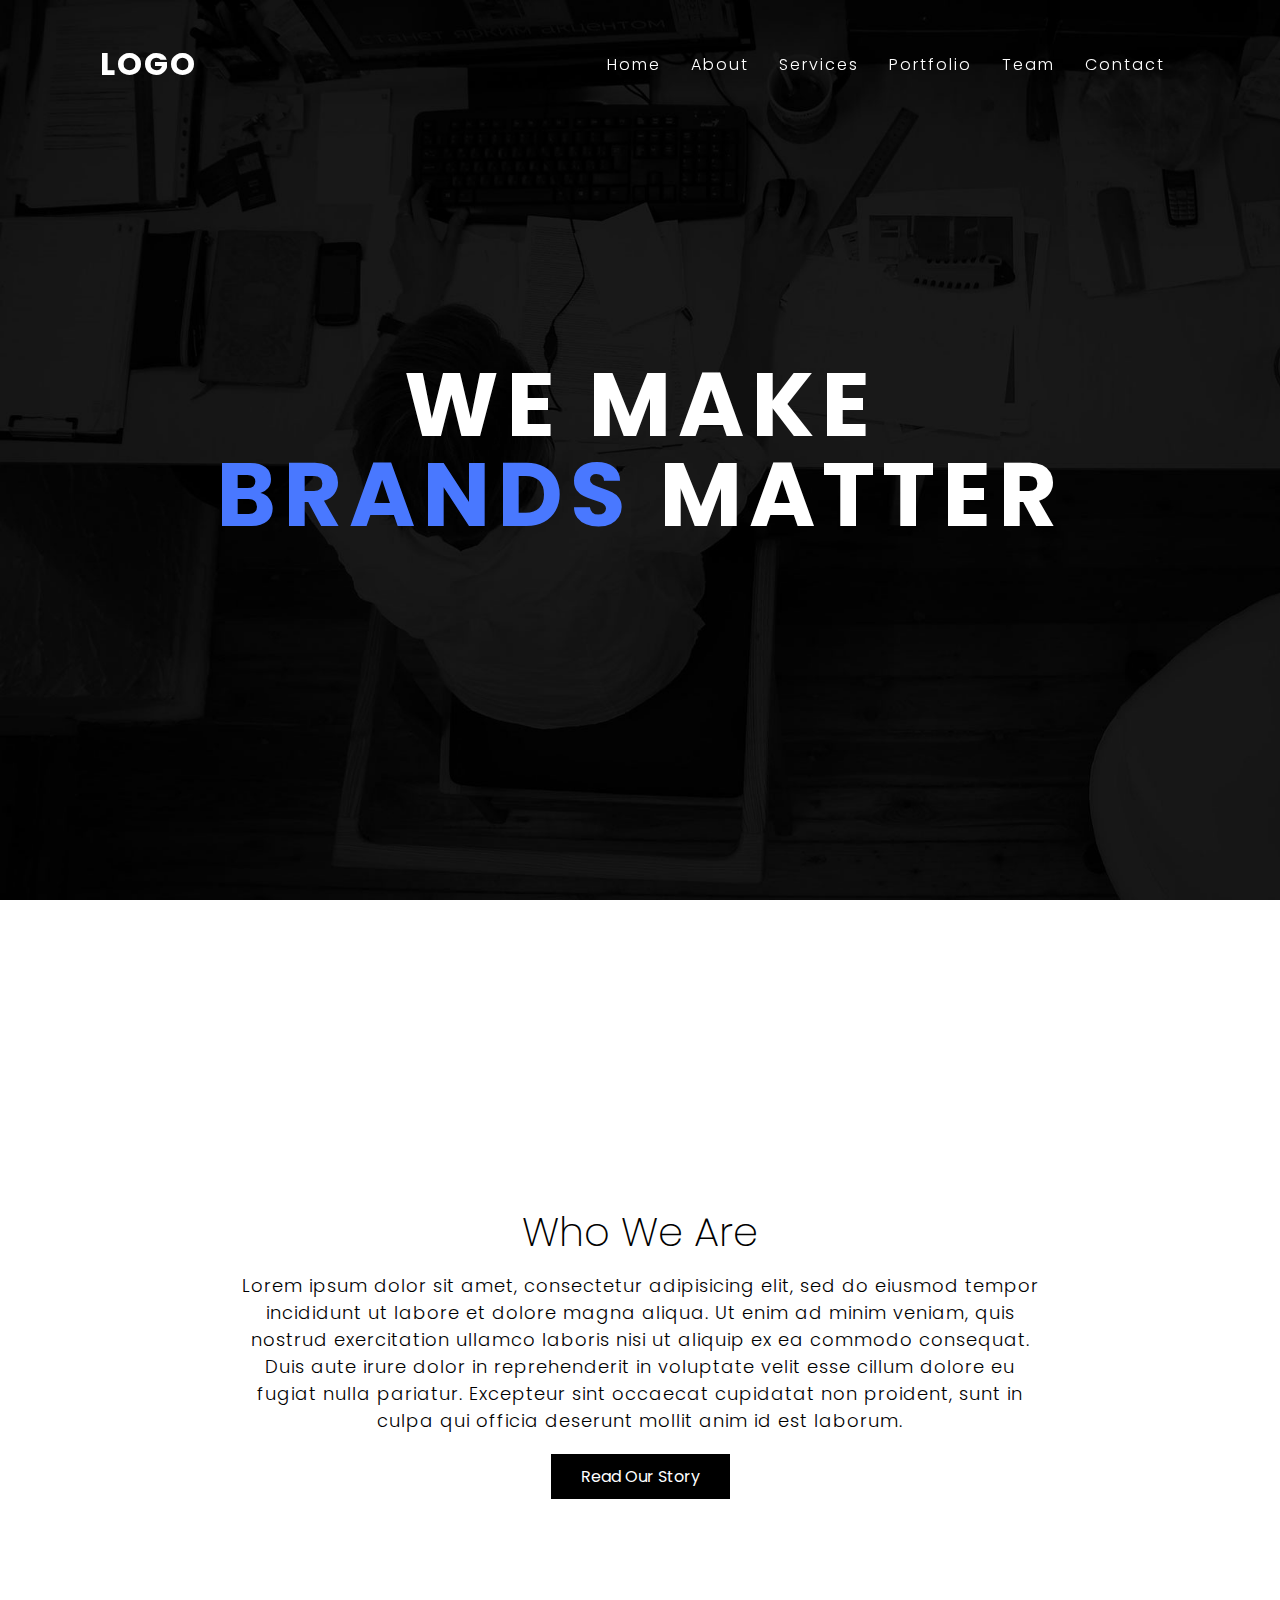
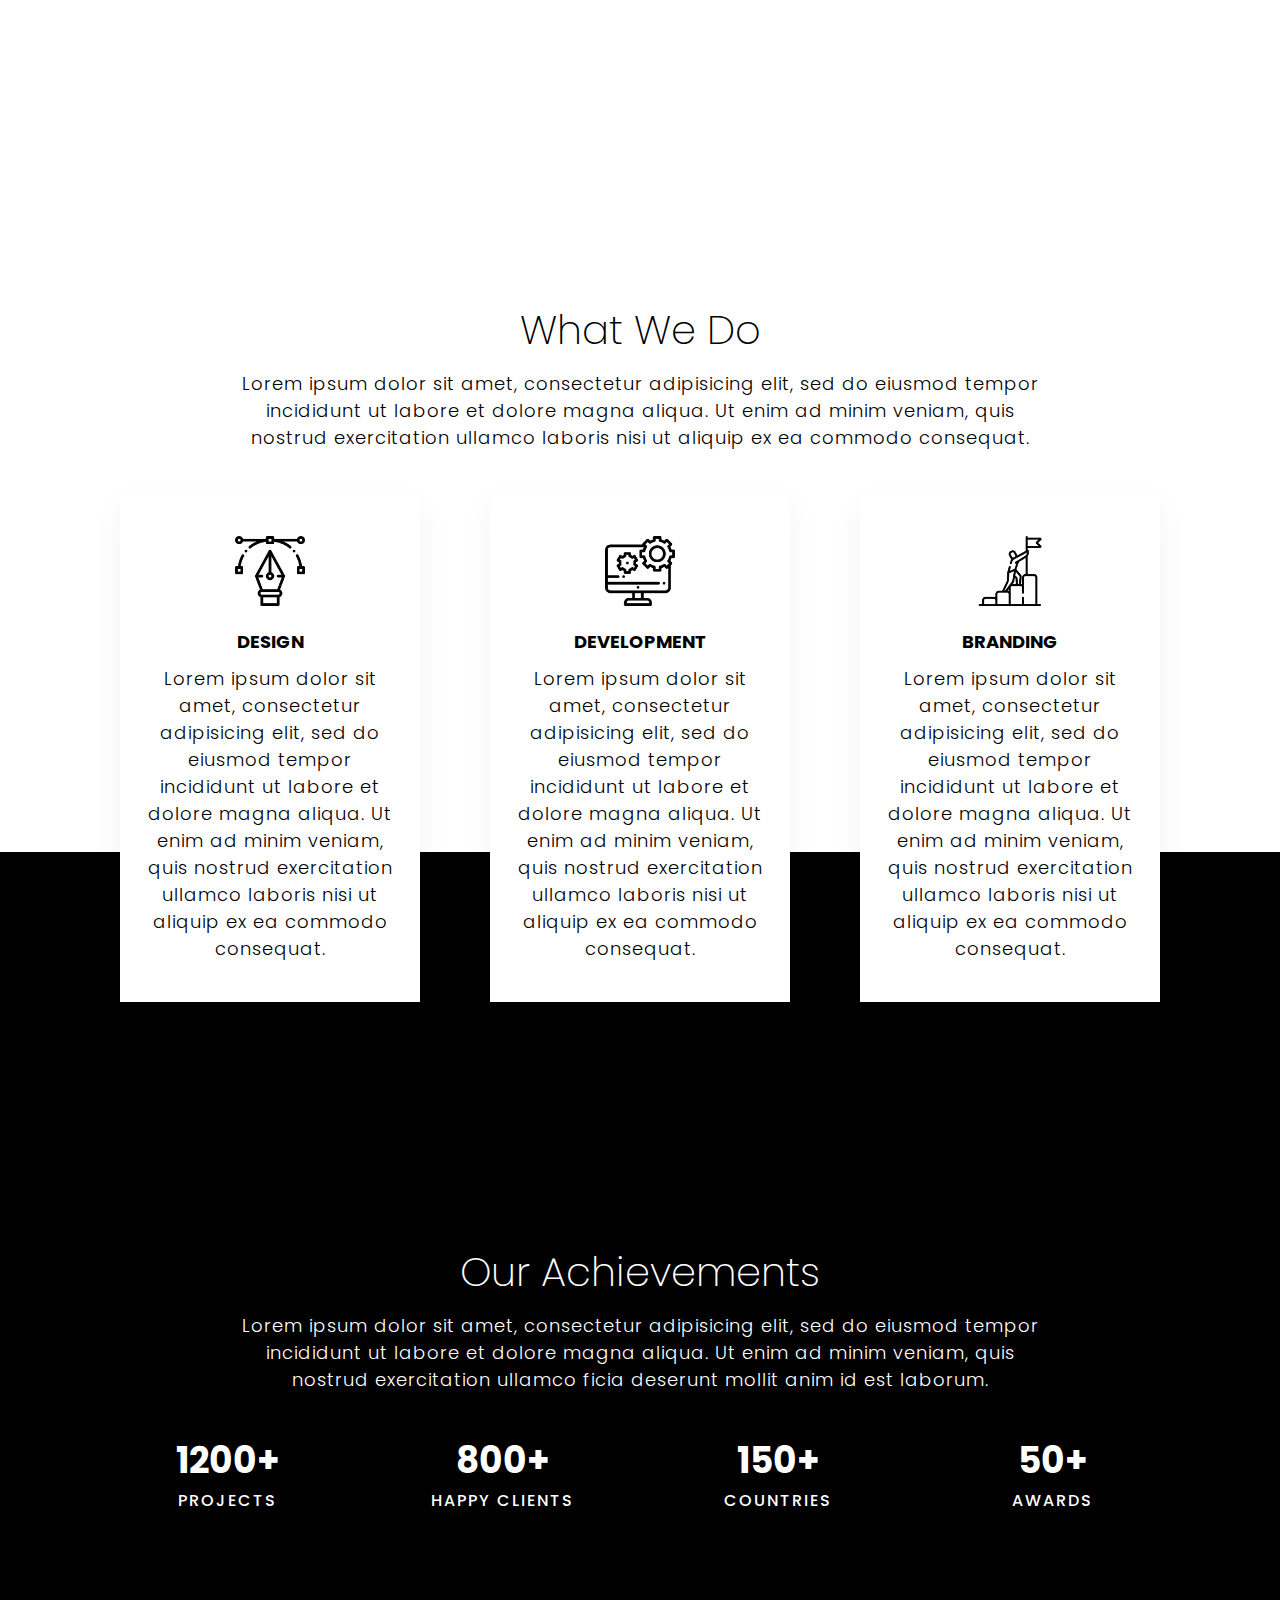
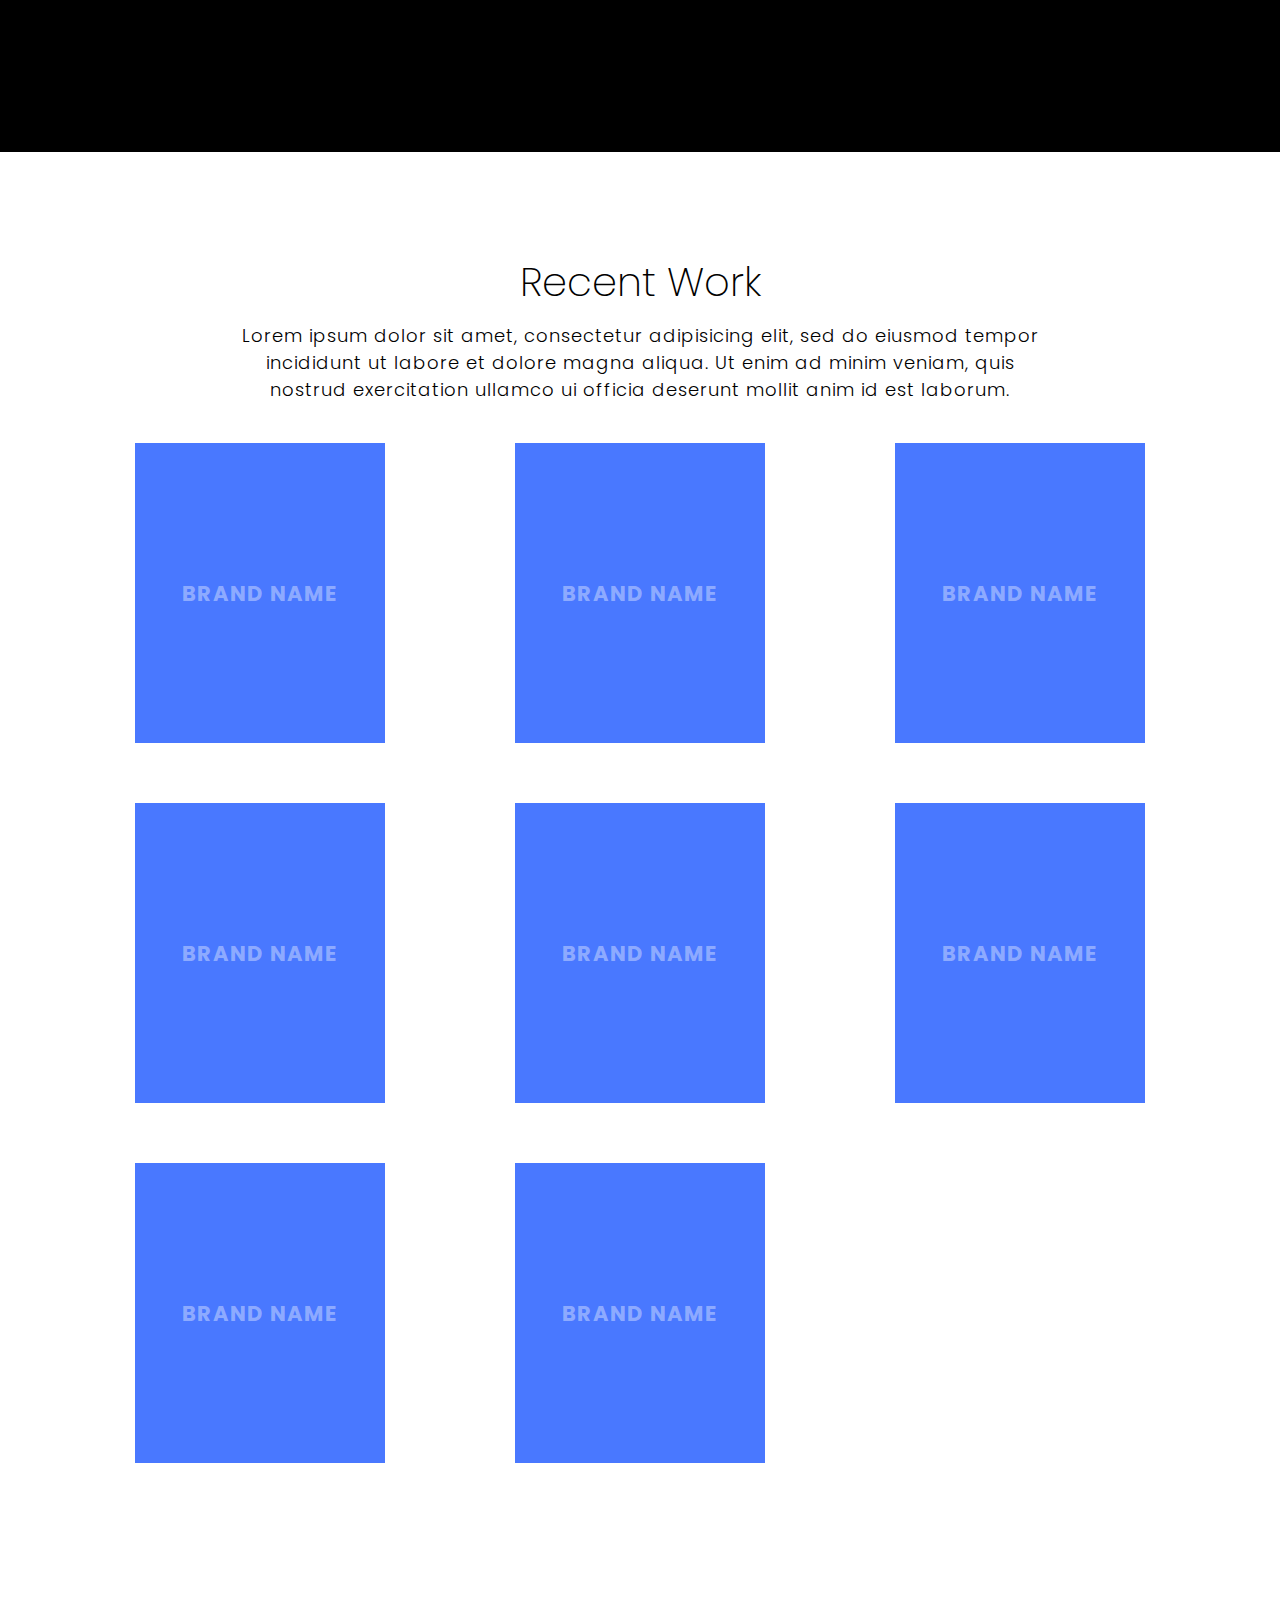
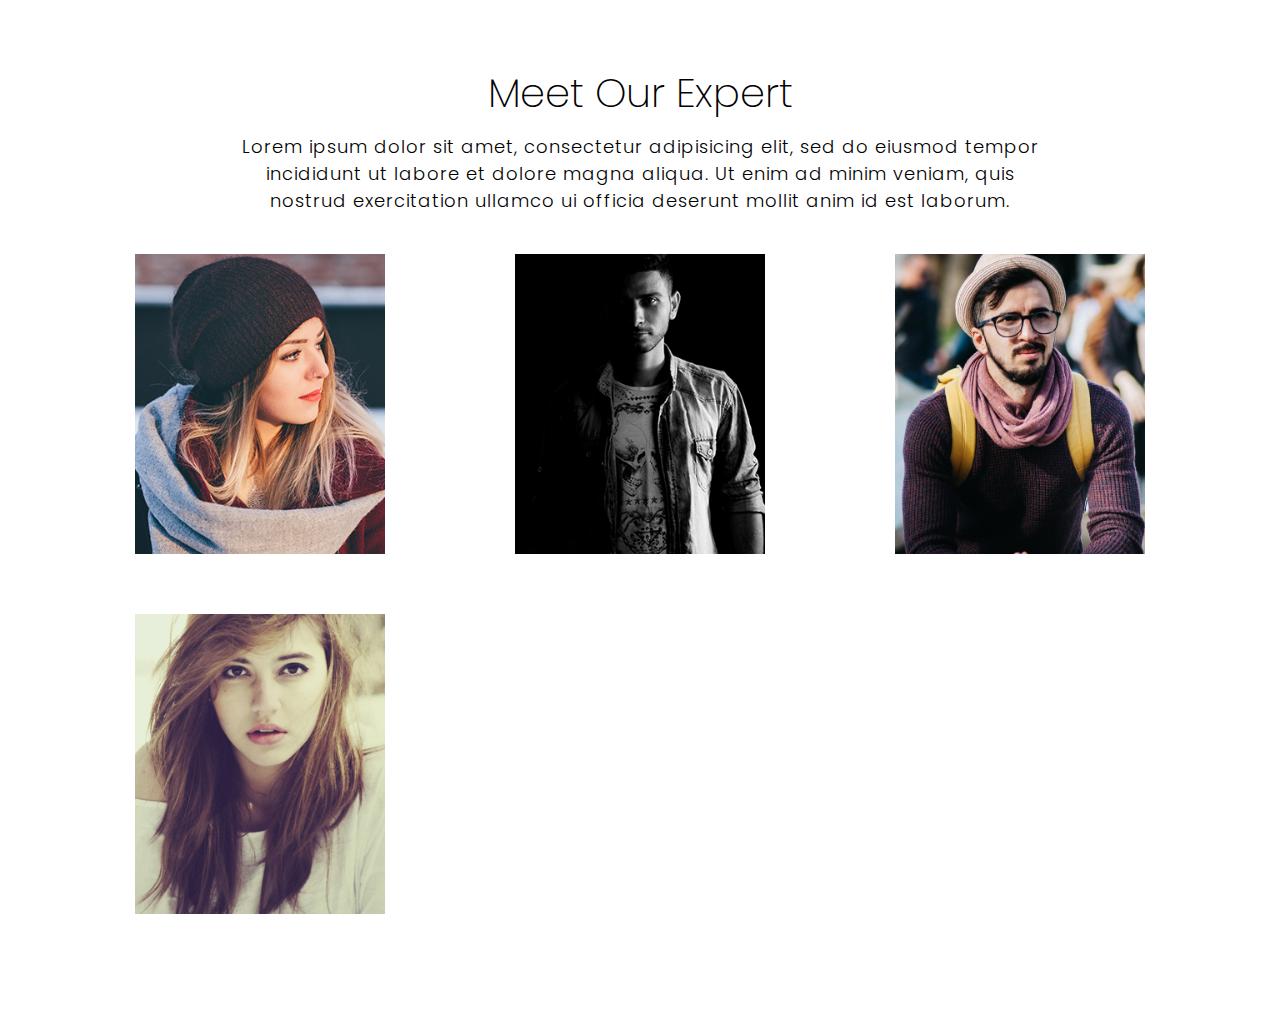
==== index.html @ 3a942bb5 "Team Done commit" ====
<!DOCTYPE html>
<html lang="en" dir="ltr">

<head>
  <meta name="viewport" content="width=device-width, initial-scale=1.0">
  <meta charset="utf-8">
  <title>Pattern</title>
  <!-- CSS -->
  <link rel="stylesheet" href="css/styles.css">
  <!-- FONTS -->
  <link href="https://fonts.googleapis.com/css?family=Poppins&display=swap" rel="stylesheet">

<body>


  <!-- HEADER -->
  <header id="header">
    <a href="#" class="logo">Logo</a>
    <ul>
      <li>
        <a href="#home">Home</a>
      </li>
      <li>
        <a href="#about">About</a>
      </li>
      <li>
        <a href="#services">Services</a>
      </li>
      <li>
        <a href="#portfolio">Portfolio</a>
      </li>
      <li>
        <a href="#team">Team</a>
      </li>
      <li>
        <a href="#contact">Contact</a>
      </li>
    </ul>
  </header>

  <!-- Banner Section -->
  <section class="banner" id="home">
    <h2> We Make<br>
      <span>Brands</span> Matter </h2>
  </section>

  <!-- About Section -->
  <section class="sec" id="about">
    <div class="content">
      <div class="mxw800p">
        <h3>Who We Are </h3>
        <p>
          Lorem ipsum dolor sit amet, consectetur adipisicing elit, sed do eiusmod tempor incididunt ut labore et dolore magna aliqua.
          Ut enim ad minim veniam, quis nostrud exercitation ullamco laboris nisi ut aliquip ex ea commodo consequat. Duis aute irure dolor in reprehenderit in voluptate velit esse cillum dolore eu fugiat nulla pariatur.
          Excepteur sint occaecat cupidatat non proident, sunt in culpa qui officia deserunt mollit anim id est laborum.
        </p>
        <a href="#" class="btn">Read Our Story</a>
      </div>
    </div>
  </section>

  <!-- Services -->
  <section class="sec" id="services">
    <div class="content">
      <div class="mxw800p">
        <h3>What We Do </h3>
        <p>
          Lorem ipsum dolor sit amet, consectetur adipisicing elit, sed do eiusmod tempor incididunt ut labore et dolore magna aliqua.
          Ut enim ad minim veniam, quis nostrud exercitation ullamco laboris nisi ut aliquip ex ea commodo consequat. </p>
      </div>
      <div class="services">
        <div class="box">
          <div class="iconBx">
            <img src="images/icon1.png" />
          </div>
          <div class="content">
            <h2>Design</h2>
            <p>
              Lorem ipsum dolor sit amet, consectetur adipisicing elit, sed do eiusmod tempor incididunt ut labore et dolore magna aliqua.
              Ut enim ad minim veniam, quis nostrud exercitation ullamco laboris nisi ut aliquip ex ea commodo consequat.
            </p>
          </div>
        </div>
        <div class="box">
          <div class="iconBx">
            <img src="images/icon2.png" />
          </div>
          <div class="content">
            <h2>Development</h2>
            <p>
              Lorem ipsum dolor sit amet, consectetur adipisicing elit, sed do eiusmod tempor incididunt ut labore et dolore magna aliqua.
              Ut enim ad minim veniam, quis nostrud exercitation ullamco laboris nisi ut aliquip ex ea commodo consequat.
            </p>
          </div>
        </div>
        <div class="box">
          <div class="iconBx">
            <img src="images/icon3.png" />
          </div>
          <div class="content">
            <h2>Branding</h2>
            <p>
              Lorem ipsum dolor sit amet, consectetur adipisicing elit, sed do eiusmod tempor incididunt ut labore et dolore magna aliqua.
              Ut enim ad minim veniam, quis nostrud exercitation ullamco laboris nisi ut aliquip ex ea commodo consequat.
            </p>
          </div>
        </div>
      </div>
    </div>
  </section>

  <!-- Stats -->
  <section class="sec stats">
    <div class="content">
      <div class="mxw800p">
        <h3>Our Achievements </h3>
        <p>
          Lorem ipsum dolor sit amet, consectetur adipisicing elit, sed do eiusmod tempor incididunt ut labore et dolore magna aliqua.
          Ut enim ad minim veniam, quis nostrud exercitation ullamco ficia deserunt mollit anim id est laborum.
        </p>
      </div>
      <div class="statsBox">
        <div class="box">
          <h2>1200+</h2>
          <h4>Projects</h4>
        </div>
        <div class="box">
          <h2>800+</h2>
          <h4>Happy Clients</h4>
        </div>
        <div class="box">
          <h2>150+</h2>
          <h4>Countries</h4>
        </div>
        <div class="box">
          <h2>50+</h2>
          <h4>Awards</h4>
        </div>
      </div>
    </div>
  </section>

<!-- Portfolio -->
<section class="sec work" id="portfolio">
  <div class="content">
    <div class="mxw800p">
      <h3>Recent Work</h3>
      <p>
        Lorem ipsum dolor sit amet, consectetur adipisicing elit, sed do eiusmod tempor incididunt ut labore et dolore magna aliqua.
        Ut enim ad minim veniam, quis nostrud exercitation ullamco ui officia deserunt mollit anim id est laborum.
      </p>
    </div>
    <div class="workBx">
      <div class="brand">
        <a href="#"><h2>Brand Name</h2></a>
      </div>
      <div class="brand">
        <a href="#"><h2>Brand Name</h2></a>
      </div>
      <div class="brand">
        <a href="#"><h2>Brand Name</h2></a>
      </div>
      <div class="brand">
        <a href="#"><h2>Brand Name</h2></a>
      </div>
      <div class="brand">
        <a href="#"><h2>Brand Name</h2></a>
      </div>
      <div class="brand">
        <a href="#"><h2>Brand Name</h2></a>
      </div>
      <div class="brand">
        <a href="#"><h2>Brand Name</h2></a>
      </div>
      <div class="brand">
        <a href="#"><h2>Brand Name</h2></a>
      </div>
    </div>
  </div>
</section>

<!-- Team -->
<section class="sec work" id="team">
  <div class="content">
    <div class="mxw800p">
      <h3>Meet Our Expert</h3>
      <p>
        Lorem ipsum dolor sit amet, consectetur adipisicing elit, sed do eiusmod tempor incididunt ut labore et dolore magna aliqua.
        Ut enim ad minim veniam, quis nostrud exercitation ullamco ui officia deserunt mollit anim id est laborum.
      </p>
    </div>
    <div class="teamBx">
      <div class="member">
        <div class="imgBx">
          <img src="images/1.jpg" />
        </div>
        <div class="details">
          <div>
            <h2>John Doe<br /><span>Creative Director</span></h2>
          </div>
        </div>
      </div>
      <div class="member">
        <div class="imgBx">
          <img src="images/2.jpg" />
        </div>
        <div class="details">
          <div>
            <h2>John Doe<br /><span>Creative Director</span></h2>
          </div>
        </div>
      </div>
      <div class="member">
        <div class="imgBx">
          <img src="images/3.jpg" />
        </div>
        <div class="details">
          <div>
            <h2>John Doe<br /><span>Creative Director</span></h2>
          </div>
        </div>
      </div>
      <div class="member">
        <div class="imgBx">
          <img src="images/4.jpg" />
        </div>
        <div class="details">
          <div>
            <h2>John Doe<br /><span>Creative Director</span></h2>
          </div>
        </div>
      </div>
    </div>
  </div>
</section>
  <!-- Scripts -->
  <script type="text/javascript">
    window.addEventListener("scroll", function() {
      var header = document.querySelector("header");
      header.classList.toggle("sticky", window.scrollY > 0);
    })
  </script>


</body>

</html>
---- css/styles.css ----
* {
  margin: 0;
  padding: 0;
  box-sizing: border-box;
  font-family: 'Poppins', sans-serif;
}

body {
  min-height: 1000px;
}

html {
  scroll-behavior: smooth;
}

header {
  position: fixed;
  top: 0;
  left: 0;
  width: 100%;
  display: flex;
  justify-content: space-between;
  align-items: center;
  padding: 40px 100px;
  z-index: 1000;
  transition: 0.6s;
}

header.sticky {
  padding: 5px 100px;
  background: #fff;
  border-bottom: 1px solid rgba(0, 0, 0, .1);
}

header .logo {
  position: relative;
  font-weight: bold;
  color: #fff;
  text-decoration: none;
  font-size: 2em;
  text-transform: uppercase;
  letter-spacing: 2px;
  transition: 0.6s;
}

header ul {
  position: relative;
  display: flex;
  justify-content: center;
  align-items: center;
}

header ul li {
  position: relative;
  list-style: none;
}

header ul li a {
  position: relative;
  margin: 0 15px;
  text-decoration: none;
  color: #fff;
  letter-spacing: 2px;
  font-weight: 300;
  transition: 0.6s;
}

header.sticky .logo,
header.sticky ul li a {
  color: #000;
}

.banner {
  position: relative;
  width: 100%;
  min-height: 100vh;
  background: url('../images/bg.jpg');
  background-size: cover;
  display: flex;
  justify-content: center;
  align-items: center;
}

.banner h2 {
  color: #fff;
  font-size: 90px;
  text-transform: uppercase;
  text-align: center;
  line-height: 1em;
  letter-spacing: 7px;
}

.banner h2 span {
  color: #4978ff;
}

.sec {
  background: #fff;
  padding: 100px;
  min-height: 100vh;
  display: flex;
  justify-content: center;
  align-items: center;
}

.sec .content {
  position: relative;
  text-align: center;
  width: 100%;
}

.mxw800p {
  max-width: 800px;
  margin: 0 auto;
}

h3 {
  font-size: 40px;
  font-weight: 200;
  margin-bottom: 10px;
}

p {
  position: relative;
  font-size: 18px;
  font-weight: 300;
  margin-bottom: 20px;
  letter-spacing: 1px;
}

.btn {
  position: relative;
  display: inline-block;
  padding: 10px 30px;
  background: #000;
  text-decoration: none;
  color: #fff;
}

.services {
  position: relative;
  display: grid;
  grid-template-columns: repeat(auto-fit, minmax(300px, 1fr));
  grid-gap: 30px;
  max-width: 100%;
  margin-top: 40px;
}

.services .box {
  width: 300px;
  margin: 0 auto;
  background: #fff;
  padding: 20px;
  box-shadow: 0 15px 30px rgba(0, 0, 0, 0.05);
}

.services .box .iconBx {
  margin-top: 25px;
}

.services .box .iconBx img {
  max-width: 70px;
  margin-bottom: 15px;
}

.services .box h2 {
  font-size: 18px;
  margin-bottom: 10px;
  text-transform: uppercase;
  font-weight: 700px;
}

.stats {
  background: #000;
  padding-top: 250px;
  margin-top: -250px
}

.stats h3,
.stats p {
  color: #fff;
}

.statsBox {
  position: relative;
  display: grid;
  grid-template-columns: repeat(auto-fit, minmax(250px, 1fr));
  grid-gap: 20px;
  max-width: 100%;
  margin-top: 40px;
}

.statsBox h2 {
  color: #fff;
  font-size: 36px;
}

.statsBox h4 {
  color: #fff;
  font-size: 16px;
  font-weight: 500;
  text-transform: uppercase;
  letter-spacing: 2px;
}

.workBx {
  position: relative;
  display: grid;
  grid-template-columns: repeat(auto-fit, minmax(250px, 1fr));
  grid-gap: 60px;
  max-width: 100%;
  margin-top: 40px;
}

.workBx .brand {
  position: relative;
  background: #4978ff;
  min-height: 300px;
  width: 250px;
  margin: 0 auto;
  display: flex;
  justify-content: center;
  align-items: center;
}

.workBx .brand:hover {
  background: #000;
}

.workBx .brand a {
  text-decoration: none;
  color: rgba(255, 255, 255, 0.4);
  text-transform: uppercase;
  font-size: 14px;
  letter-spacing: 2px;
}

.workBx .brand:hover a {
  color: rgba(255, 255, 255, 1);
}

.teamBx{
  position: relative;
  display: grid;
  grid-template-columns: repeat(auto-fit, minmax(250px, 1fr));
  grid-gap: 60px;
  max-width: 100%;
  margin-top: 40px;
}

.teamBx .member{
  position: relative;
  background: #000;
  min-height: 300px;
  width: 250px;
  margin: 0 auto;
  display: flex;
  justify-content: center;
  align-items: center;
}

.teamBx .member .imgBx{
  position: absolute;
  top: 0;
  left: 0;
  width: 100%;
  height: 100%;
}

.teamBx .member .imgBx img{
  position: absolute;
  top: 0;
  left: 0;
  width: 100%;
  height: 100%;
  object-fit: cover;
}

.teamBx .member .details{
  position: absolute;
  top:0;
  left: 0;
  width: 100%;
  height:100%;
  display: flex;
  justify-content: center;
  align-items: center;
  background: #000;
  transition: 0.2s;
  opacity: 0;
}

.teamBx .member:hover .details{
    opacity: 1;
}

.teamBx .member .details h2{
  color:#fff;
  text-transform: uppercase;
  font-size: 20px;
  letter-spacing: 1px;
}

.teamBx .member .details h2 span{
  display: block;
  font-size: 12px;
  font-weight: lighter;

}
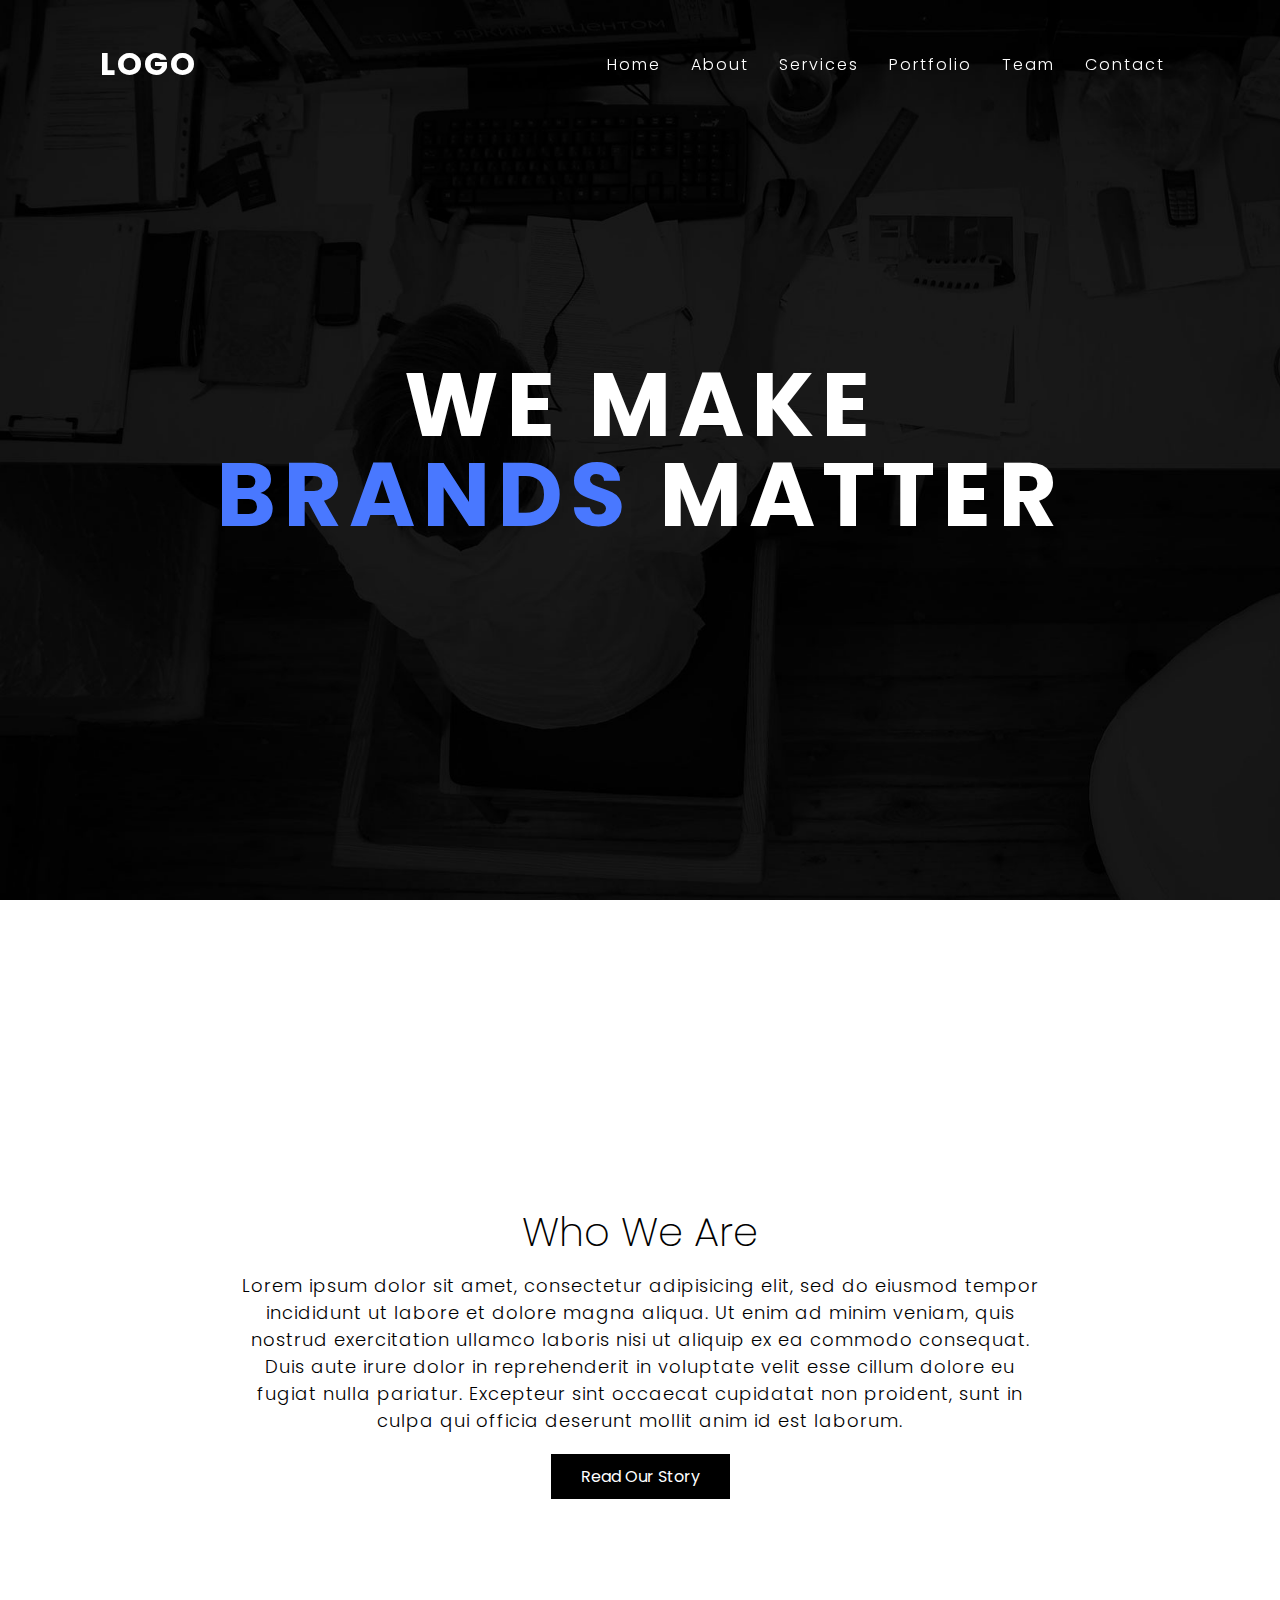
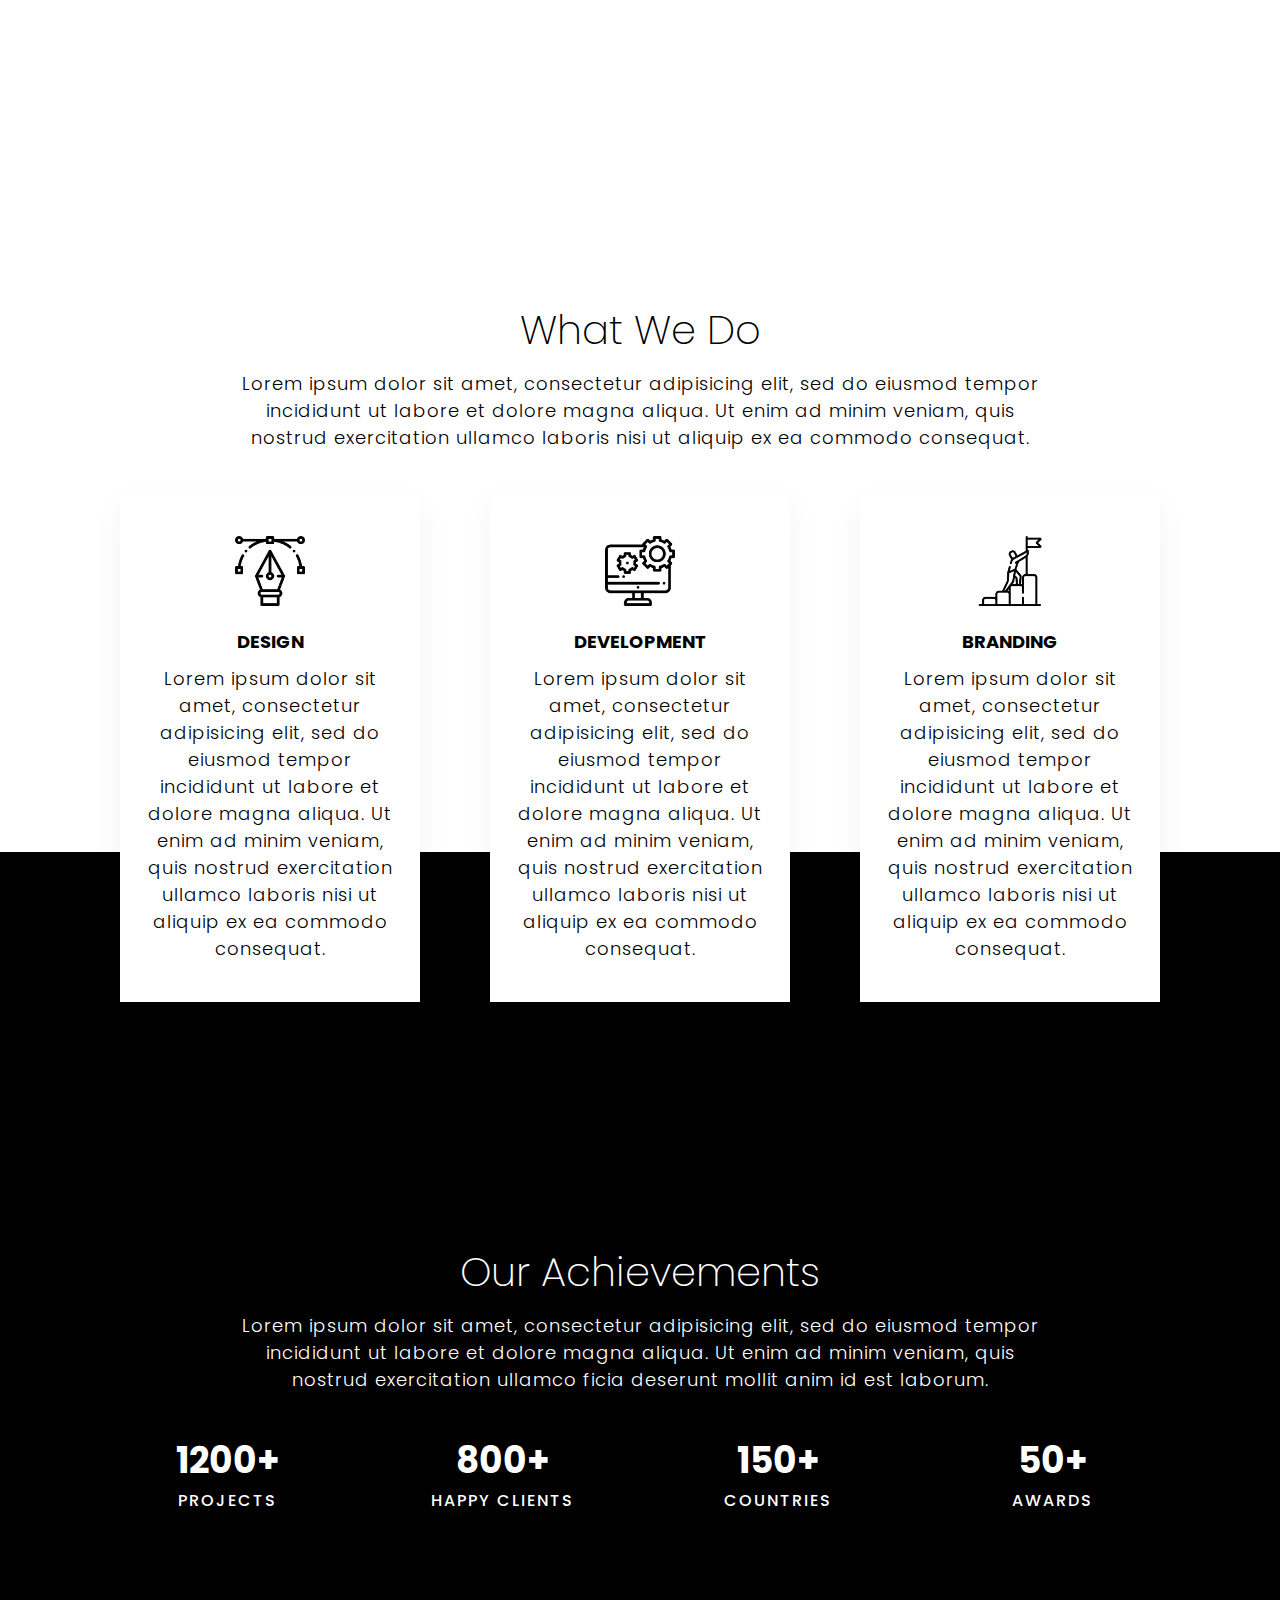
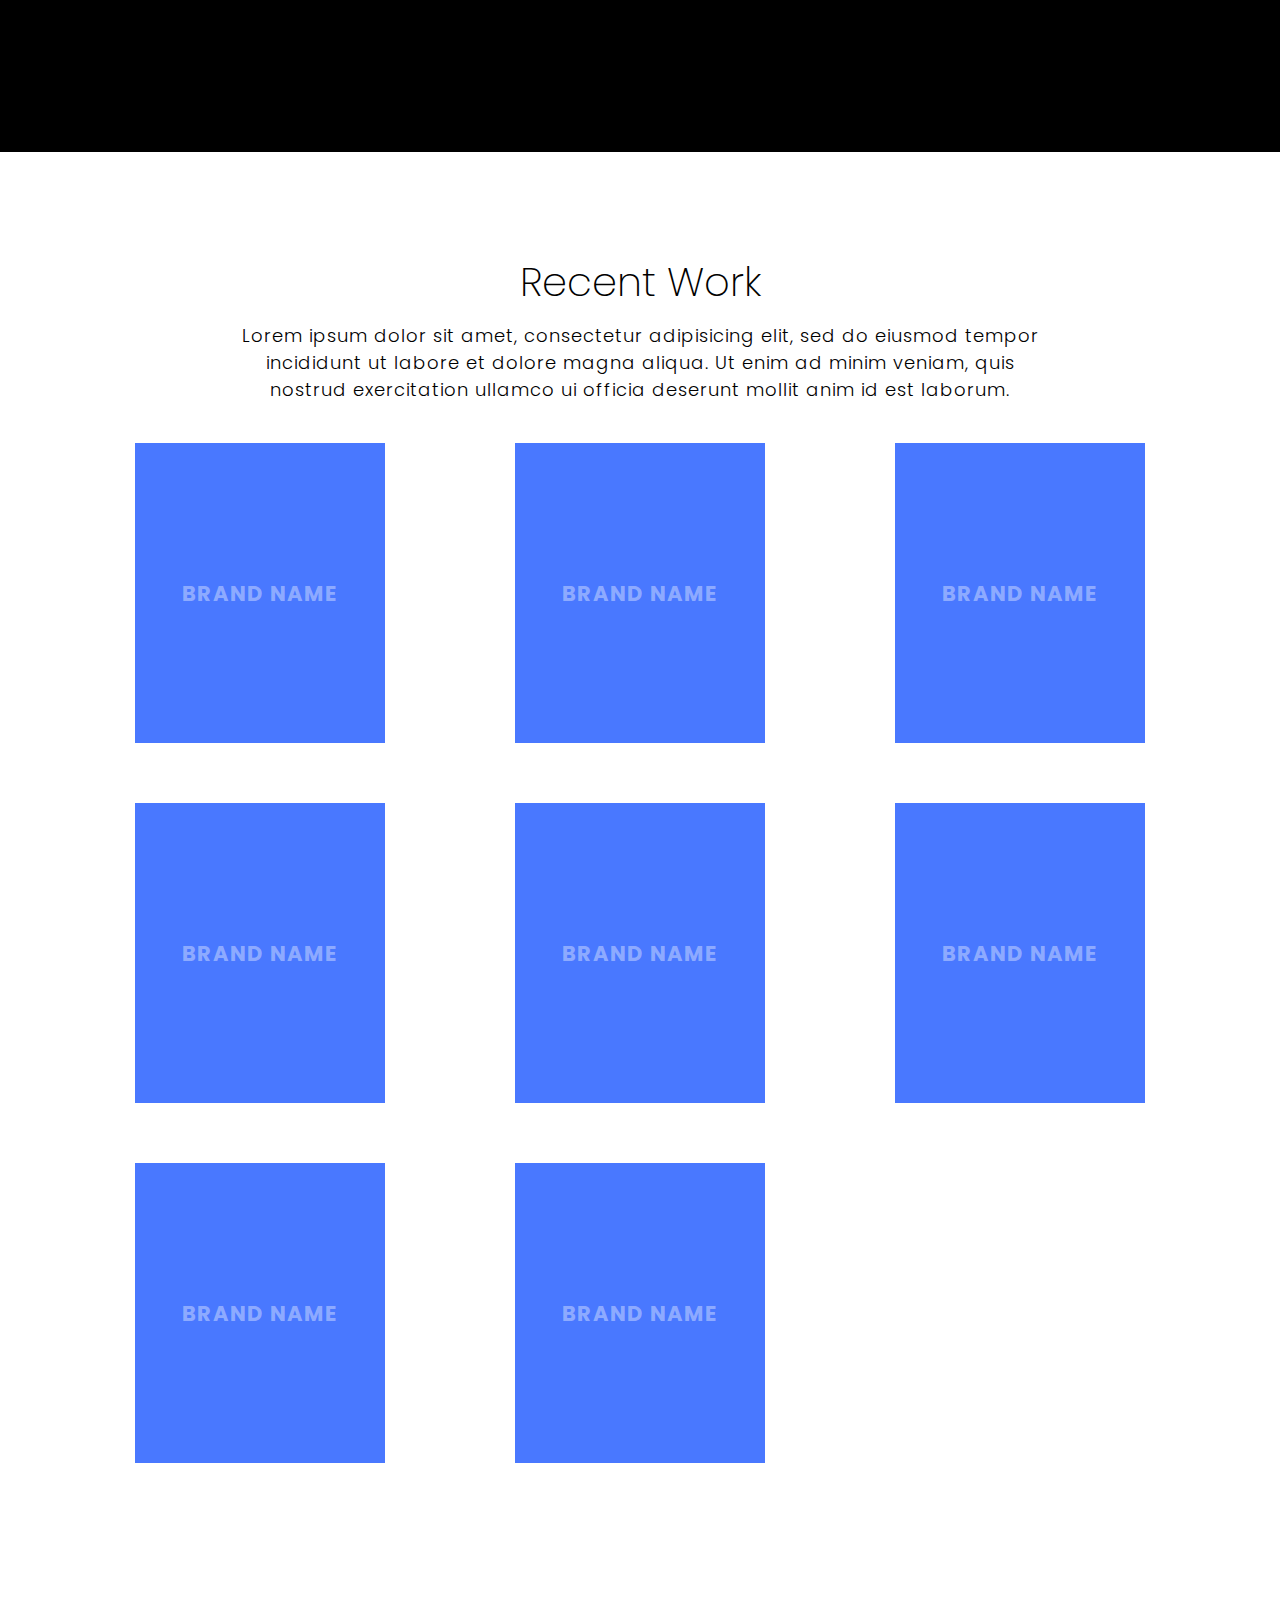
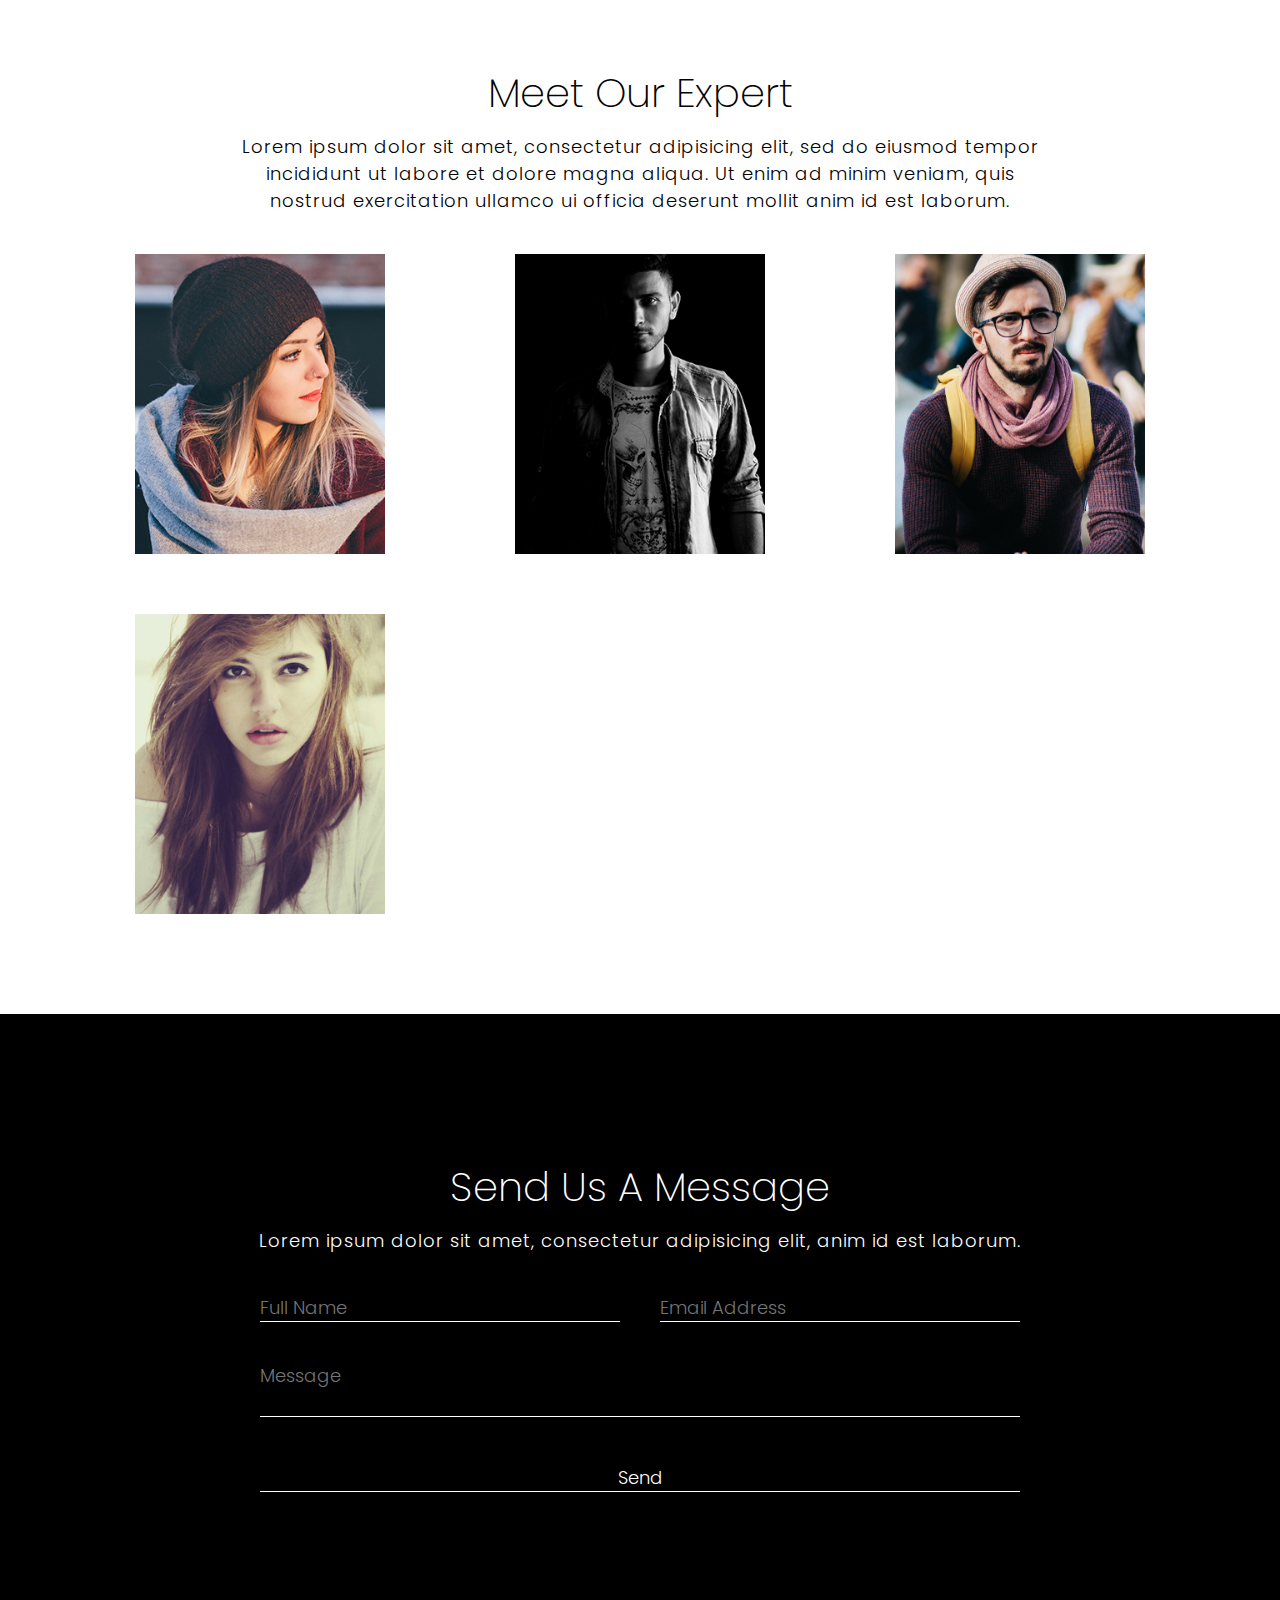
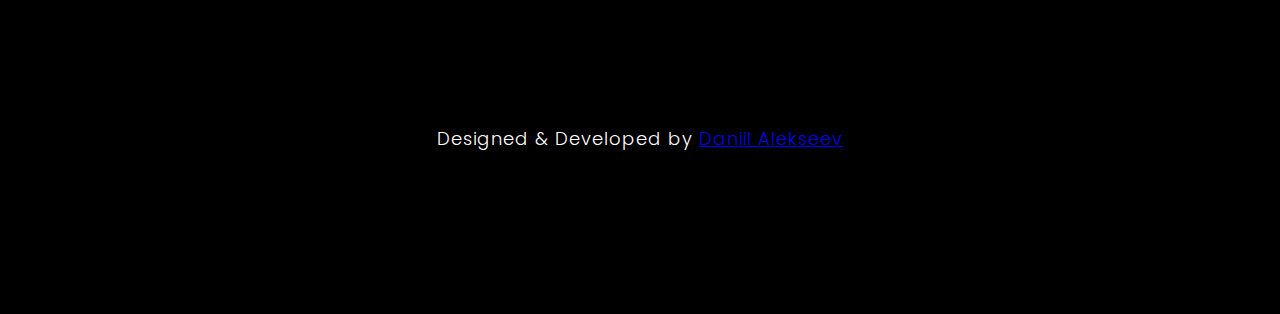
==== commit 787c3d29: "Form Done commit" ====
--- a/index.html
+++ b/index.html
@@ -140,99 +140,166 @@
     </div>
   </section>
 
-<!-- Portfolio -->
-<section class="sec work" id="portfolio">
-  <div class="content">
-    <div class="mxw800p">
-      <h3>Recent Work</h3>
-      <p>
-        Lorem ipsum dolor sit amet, consectetur adipisicing elit, sed do eiusmod tempor incididunt ut labore et dolore magna aliqua.
-        Ut enim ad minim veniam, quis nostrud exercitation ullamco ui officia deserunt mollit anim id est laborum.
+  <!-- Portfolio -->
+  <section class="sec work" id="portfolio">
+    <div class="content">
+      <div class="mxw800p">
+        <h3>Recent Work</h3>
+        <p>
+          Lorem ipsum dolor sit amet, consectetur adipisicing elit, sed do eiusmod tempor incididunt ut labore et dolore magna aliqua.
+          Ut enim ad minim veniam, quis nostrud exercitation ullamco ui officia deserunt mollit anim id est laborum.
+        </p>
+      </div>
+      <div class="workBx">
+        <div class="brand">
+          <a href="#">
+            <h2>Brand Name</h2>
+          </a>
+        </div>
+        <div class="brand">
+          <a href="#">
+            <h2>Brand Name</h2>
+          </a>
+        </div>
+        <div class="brand">
+          <a href="#">
+            <h2>Brand Name</h2>
+          </a>
+        </div>
+        <div class="brand">
+          <a href="#">
+            <h2>Brand Name</h2>
+          </a>
+        </div>
+        <div class="brand">
+          <a href="#">
+            <h2>Brand Name</h2>
+          </a>
+        </div>
+        <div class="brand">
+          <a href="#">
+            <h2>Brand Name</h2>
+          </a>
+        </div>
+        <div class="brand">
+          <a href="#">
+            <h2>Brand Name</h2>
+          </a>
+        </div>
+        <div class="brand">
+          <a href="#">
+            <h2>Brand Name</h2>
+          </a>
+        </div>
+      </div>
+    </div>
+  </section>
+
+  <!-- Team -->
+  <section class="sec work" id="team">
+    <div class="content">
+      <div class="mxw800p">
+        <h3>Meet Our Expert</h3>
+        <p>
+          Lorem ipsum dolor sit amet, consectetur adipisicing elit, sed do eiusmod tempor incididunt ut labore et dolore magna aliqua.
+          Ut enim ad minim veniam, quis nostrud exercitation ullamco ui officia deserunt mollit anim id est laborum.
+        </p>
+      </div>
+      <div class="teamBx">
+        <div class="member">
+          <div class="imgBx">
+            <img src="images/1.jpg" />
+          </div>
+          <div class="details">
+            <div>
+              <h2>John Doe<br /><span>Creative Director</span></h2>
+            </div>
+          </div>
+        </div>
+        <div class="member">
+          <div class="imgBx">
+            <img src="images/2.jpg" />
+          </div>
+          <div class="details">
+            <div>
+              <h2>John Doe<br /><span>Creative Director</span></h2>
+            </div>
+          </div>
+        </div>
+        <div class="member">
+          <div class="imgBx">
+            <img src="images/3.jpg" />
+          </div>
+          <div class="details">
+            <div>
+              <h2>John Doe<br /><span>Creative Director</span></h2>
+            </div>
+          </div>
+        </div>
+        <div class="member">
+          <div class="imgBx">
+            <img src="images/4.jpg" />
+          </div>
+          <div class="details">
+            <div>
+              <h2>John Doe<br /><span>Creative Director</span></h2>
+            </div>
+          </div>
+        </div>
+      </div>
+    </div>
+  </section>
+
+  <!-- Contact -->
+  <section class="sec contact" id="contact">
+    <div class="content">
+      <div class="mxw800p">
+        <h3>Send Us A Message</h3>
+        <p>
+          Lorem ipsum dolor sit amet, consectetur adipisicing elit, anim id est laborum.
+        </p>
+      </div>
+      <div class="contactForm">
+        <form>
+          <div class="row100">
+            <div class="inputBx50">
+              <input type="text" name="" placeholder="Full Name">
+            </div>
+            <div class="inputBx50">
+              <input type="text" name="" placeholder="Email Address">
+            </div>
+          </div>
+          <div class="row100">
+            <div class="inputBx100">
+              <textarea placeholder="Message"></textarea>
+            </div>
+          </div>
+          <div class="row100">
+            <div class="inputBx100">
+              <input type="submit" name="" value="Send" />
+            </div>
+          </div>
+        </form>
+      </div>
+      <div class="sci">
+        <ul>
+          <li>
+            <a href="#"><img src="images/facebook.png" /></a>
+          </li>
+          <li>
+            <a href="#"><img src="images/twitter.png" /></a>
+          </li>
+          <li>
+            <a href="#"><img src="images/linkedin.png" /></a>
+          </li>
+        </ul>
+      </div>
+      <p class="copyright">
+        Designed & Developed by <a href="#">Daniil Alekseev</a>
       </p>
     </div>
-    <div class="workBx">
-      <div class="brand">
-        <a href="#"><h2>Brand Name</h2></a>
-      </div>
-      <div class="brand">
-        <a href="#"><h2>Brand Name</h2></a>
-      </div>
-      <div class="brand">
-        <a href="#"><h2>Brand Name</h2></a>
-      </div>
-      <div class="brand">
-        <a href="#"><h2>Brand Name</h2></a>
-      </div>
-      <div class="brand">
-        <a href="#"><h2>Brand Name</h2></a>
-      </div>
-      <div class="brand">
-        <a href="#"><h2>Brand Name</h2></a>
-      </div>
-      <div class="brand">
-        <a href="#"><h2>Brand Name</h2></a>
-      </div>
-      <div class="brand">
-        <a href="#"><h2>Brand Name</h2></a>
-      </div>
-    </div>
-  </div>
-</section>
-
-<!-- Team -->
-<section class="sec work" id="team">
-  <div class="content">
-    <div class="mxw800p">
-      <h3>Meet Our Expert</h3>
-      <p>
-        Lorem ipsum dolor sit amet, consectetur adipisicing elit, sed do eiusmod tempor incididunt ut labore et dolore magna aliqua.
-        Ut enim ad minim veniam, quis nostrud exercitation ullamco ui officia deserunt mollit anim id est laborum.
-      </p>
-    </div>
-    <div class="teamBx">
-      <div class="member">
-        <div class="imgBx">
-          <img src="images/1.jpg" />
-        </div>
-        <div class="details">
-          <div>
-            <h2>John Doe<br /><span>Creative Director</span></h2>
-          </div>
-        </div>
-      </div>
-      <div class="member">
-        <div class="imgBx">
-          <img src="images/2.jpg" />
-        </div>
-        <div class="details">
-          <div>
-            <h2>John Doe<br /><span>Creative Director</span></h2>
-          </div>
-        </div>
-      </div>
-      <div class="member">
-        <div class="imgBx">
-          <img src="images/3.jpg" />
-        </div>
-        <div class="details">
-          <div>
-            <h2>John Doe<br /><span>Creative Director</span></h2>
-          </div>
-        </div>
-      </div>
-      <div class="member">
-        <div class="imgBx">
-          <img src="images/4.jpg" />
-        </div>
-        <div class="details">
-          <div>
-            <h2>John Doe<br /><span>Creative Director</span></h2>
-          </div>
-        </div>
-      </div>
-    </div>
-  </div>
-</section>
+  </section>
+
   <!-- Scripts -->
   <script type="text/javascript">
     window.addEventListener("scroll", function() {
--- a/css/styles.css
+++ b/css/styles.css
@@ -239,7 +239,7 @@
   color: rgba(255, 255, 255, 1);
 }
 
-.teamBx{
+.teamBx {
   position: relative;
   display: grid;
   grid-template-columns: repeat(auto-fit, minmax(250px, 1fr));
@@ -248,7 +248,7 @@
   margin-top: 40px;
 }
 
-.teamBx .member{
+.teamBx .member {
   position: relative;
   background: #000;
   min-height: 300px;
@@ -259,7 +259,7 @@
   align-items: center;
 }
 
-.teamBx .member .imgBx{
+.teamBx .member .imgBx {
   position: absolute;
   top: 0;
   left: 0;
@@ -267,7 +267,7 @@
   height: 100%;
 }
 
-.teamBx .member .imgBx img{
+.teamBx .member .imgBx img {
   position: absolute;
   top: 0;
   left: 0;
@@ -276,12 +276,12 @@
   object-fit: cover;
 }
 
-.teamBx .member .details{
+.teamBx .member .details {
   position: absolute;
-  top:0;
+  top: 0;
   left: 0;
   width: 100%;
-  height:100%;
+  height: 100%;
   display: flex;
   justify-content: center;
   align-items: center;
@@ -290,20 +290,70 @@
   opacity: 0;
 }
 
-.teamBx .member:hover .details{
-    opacity: 1;
-}
-
-.teamBx .member .details h2{
-  color:#fff;
+.teamBx .member:hover .details {
+  opacity: 1;
+}
+
+.teamBx .member .details h2 {
+  color: #fff;
   text-transform: uppercase;
   font-size: 20px;
   letter-spacing: 1px;
 }
 
-.teamBx .member .details h2 span{
+.teamBx .member .details h2 span {
   display: block;
   font-size: 12px;
   font-weight: lighter;
-
-}
+}
+
+.contact {
+  background: #000;
+}
+
+.contact h3,
+.contact p {
+  color: #fff;
+}
+
+.contactForm {
+  position: relative;
+  max-width: 800px;
+  margin: 0 auto;
+  display: flex;
+}
+
+.contactForm form {
+  width: 100%;
+}
+
+.contactForm .row100 {
+  display: flex;
+  width: 100%;
+}
+
+.contactForm .row100 .inputBx50 {
+  width: 50%;
+  margin: 0 20px;
+}
+
+.contactForm .row100 .inputBx100 {
+  width: 100%;
+  margin: 0 20px;
+}
+
+.contactForm .row100 input,
+.contactForm .row100 textarea{
+  position: relative;
+  border: none;
+  border-bottom: 1px solid #fff;
+  color: #fff;
+  background: transparent;
+  width: 100%;
+  padding-top: 10px 0;
+  outline: none;
+  font-size: 18px;
+  font-weight: 300;
+  margin: 20px 0;
+  resize: none;
+}
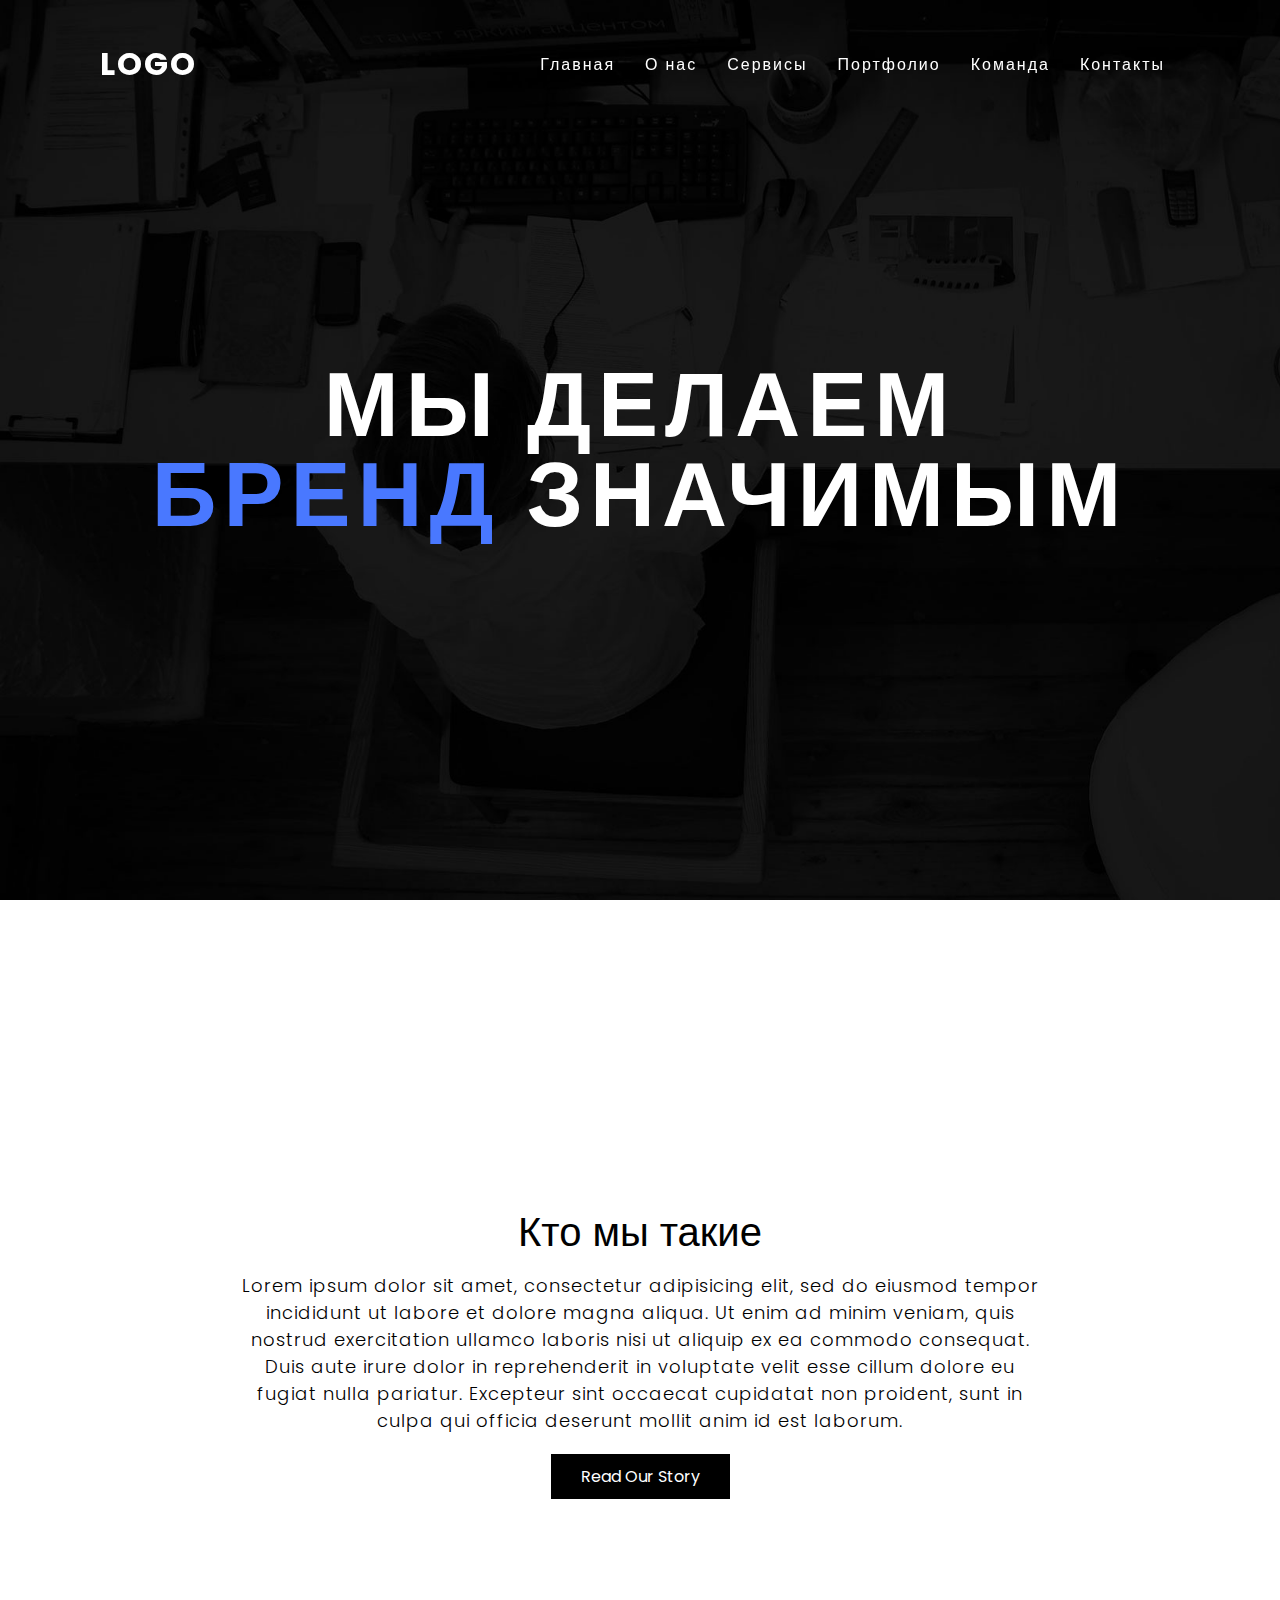
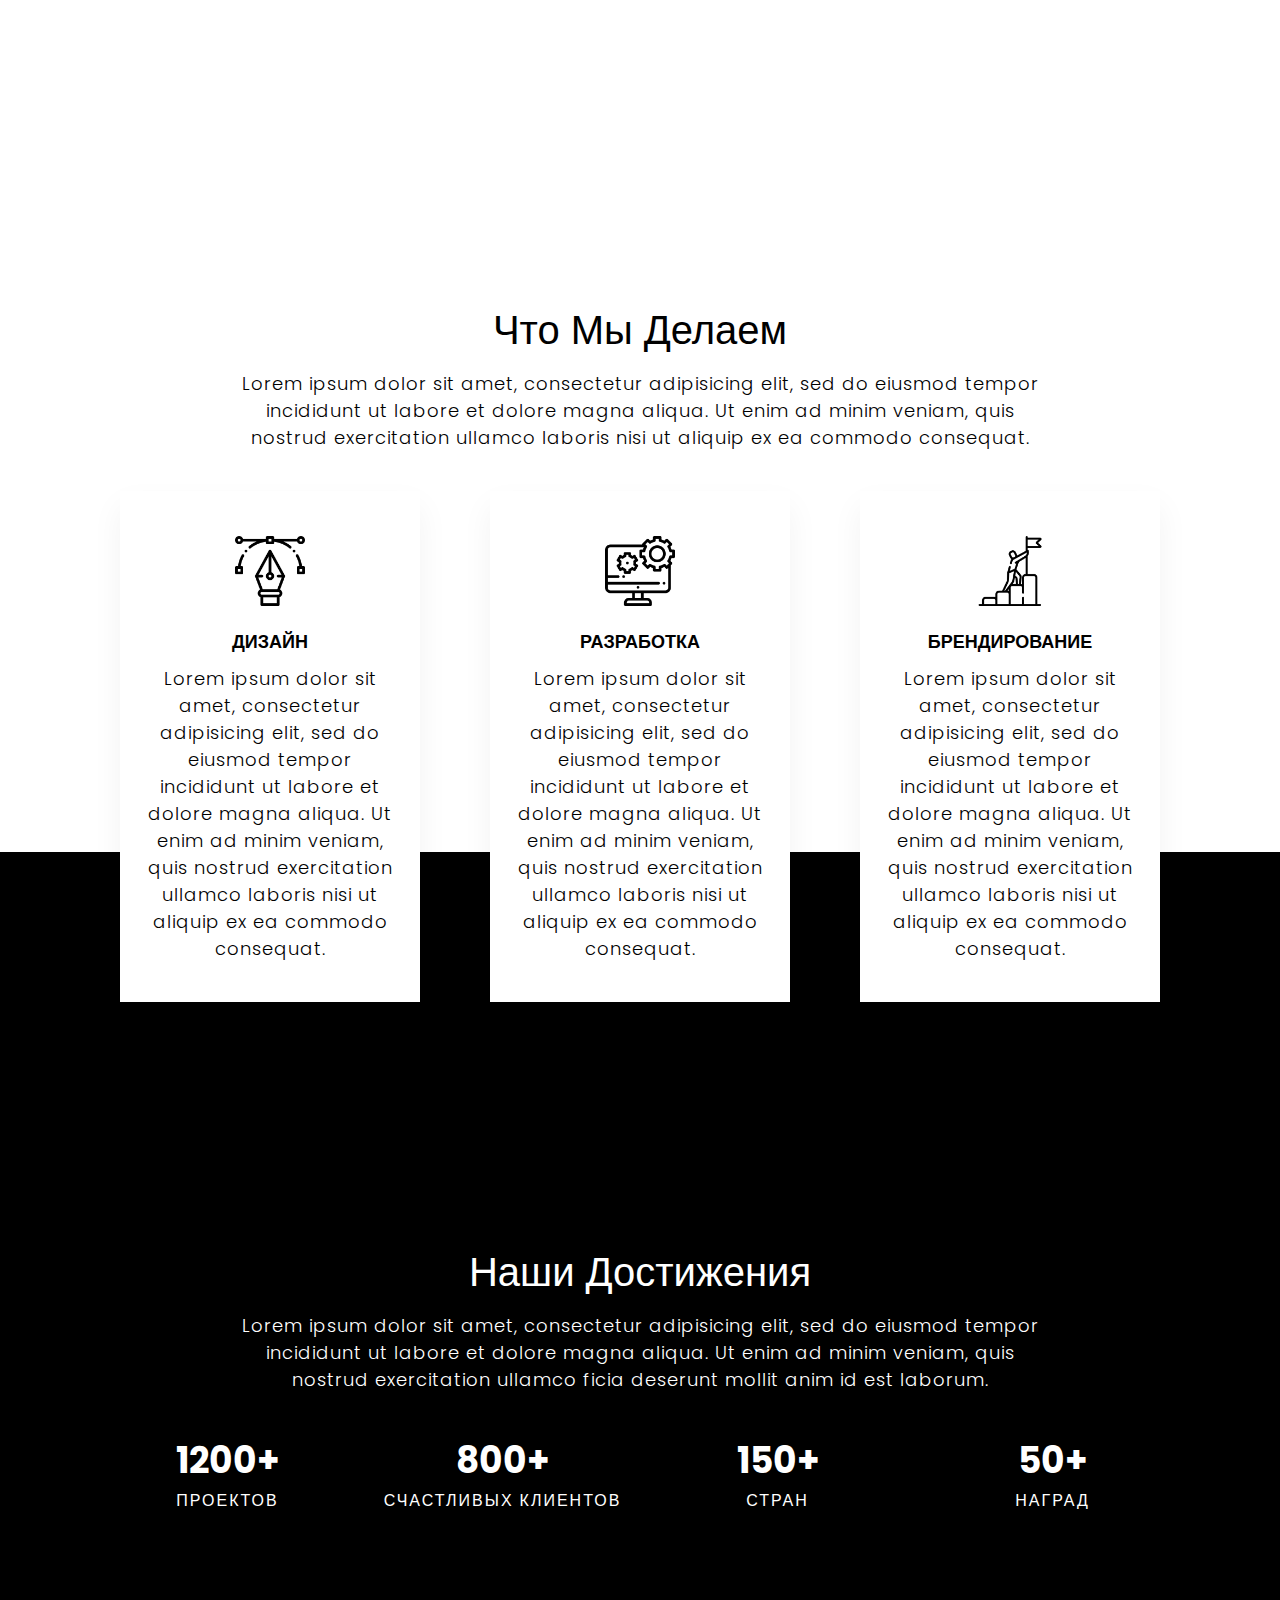
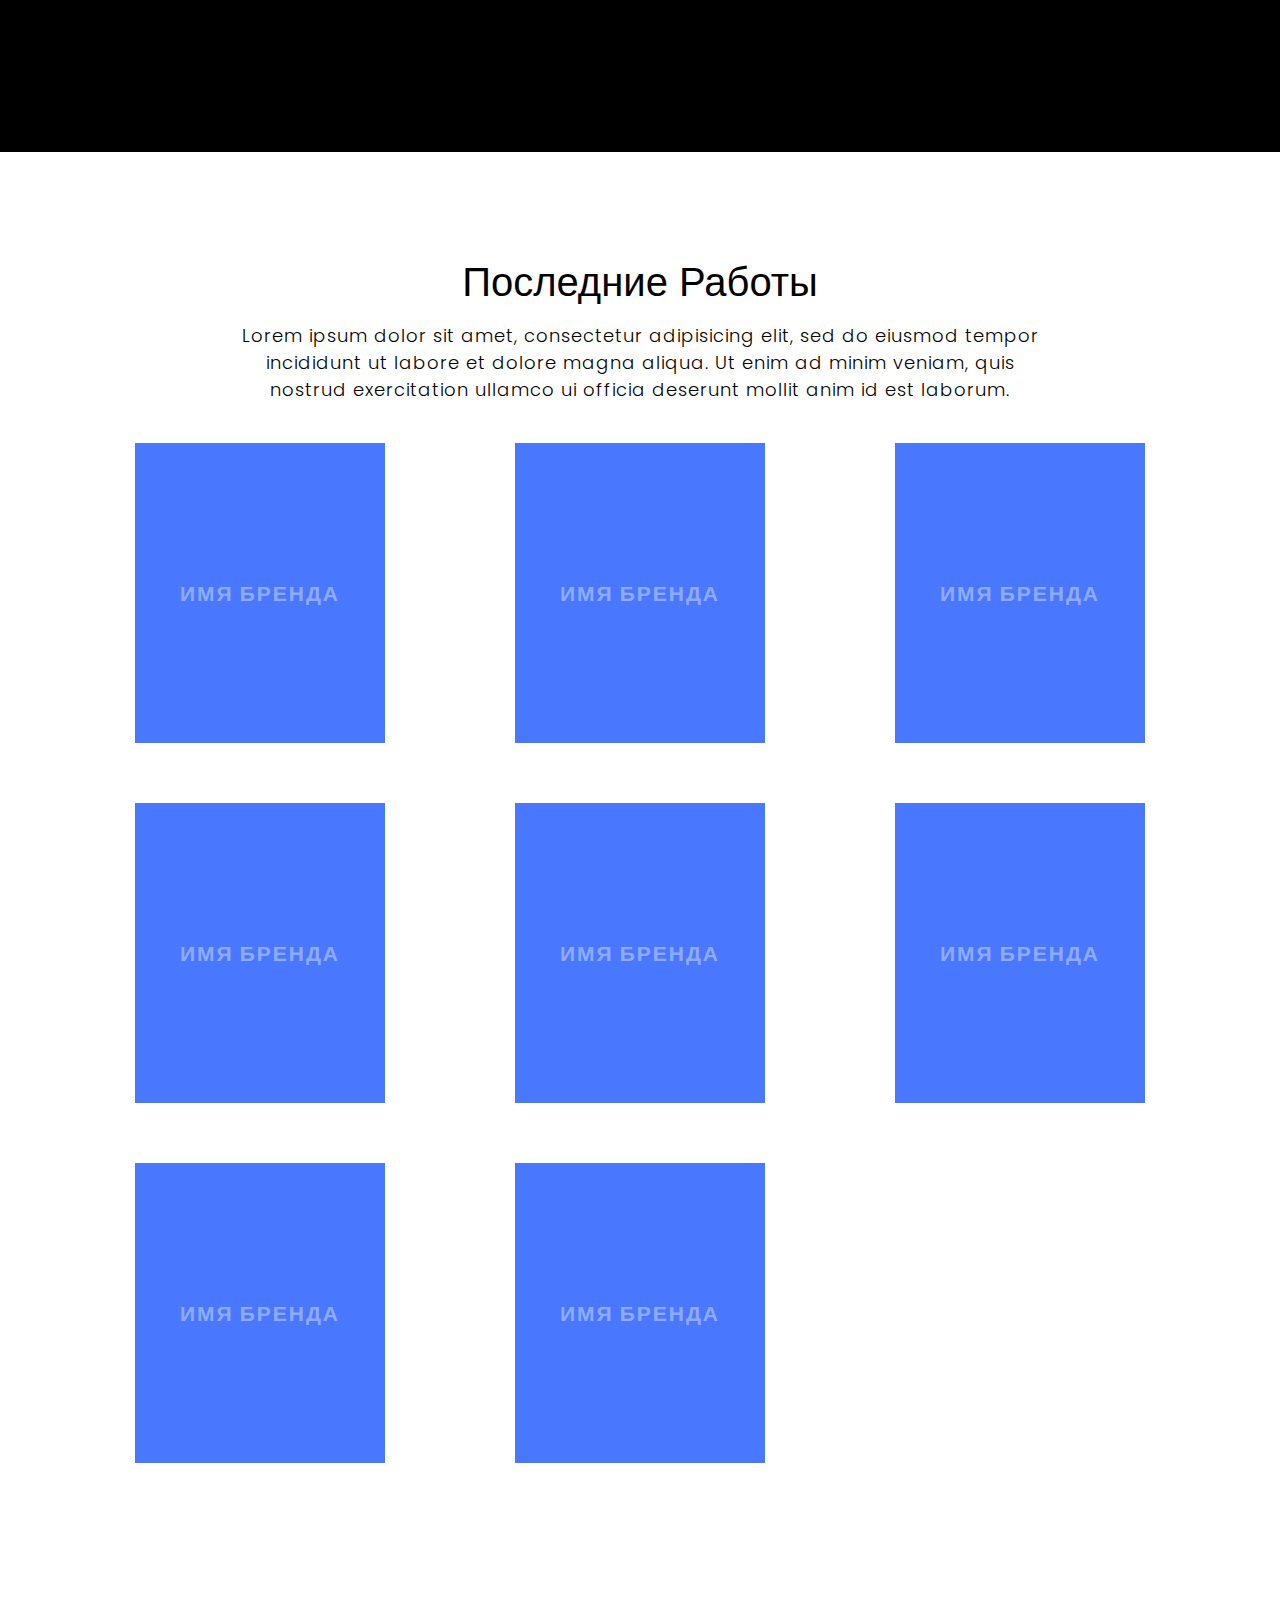
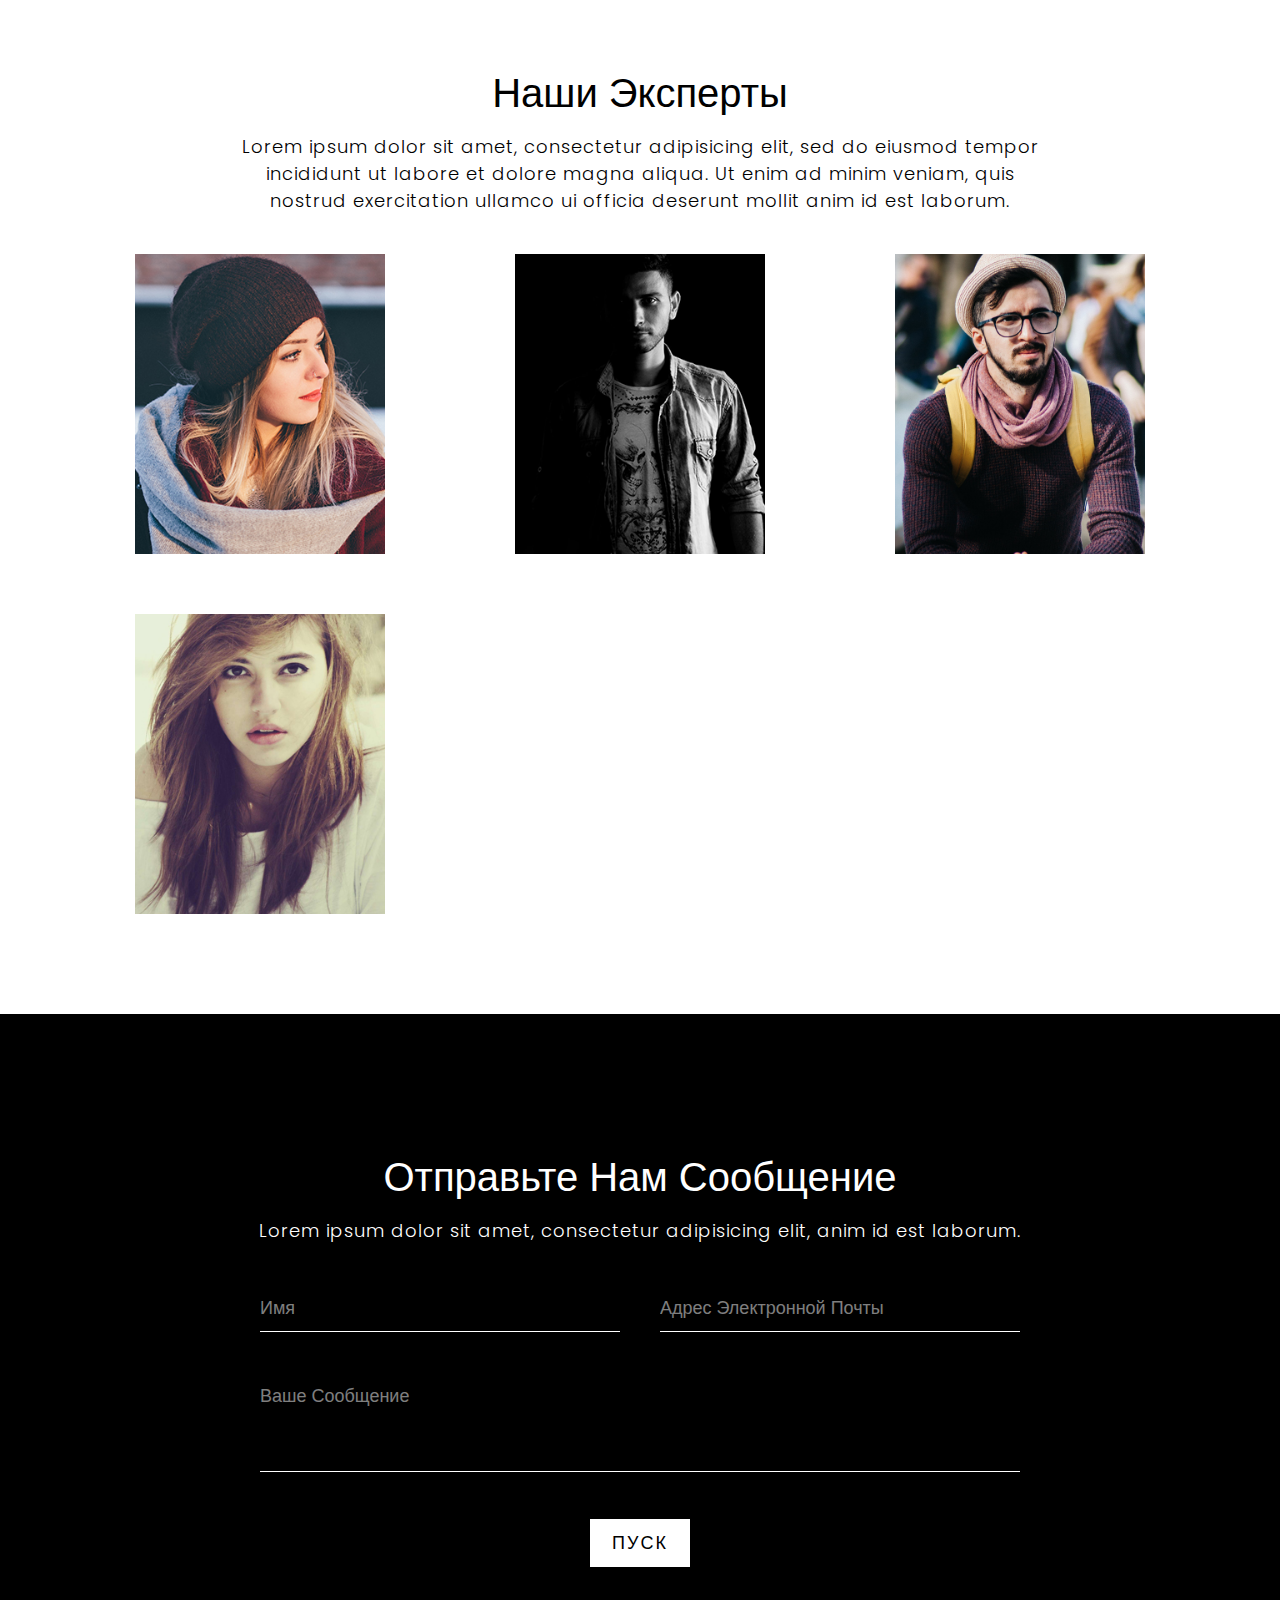
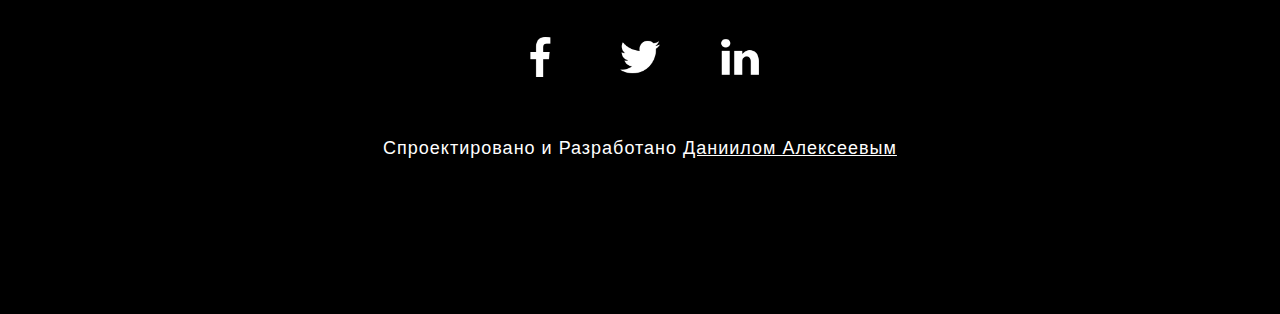
==== commit 00f456be: "Responsice Website" ====
--- a/index.html
+++ b/index.html
@@ -18,37 +18,39 @@
     <a href="#" class="logo">Logo</a>
     <ul>
       <li>
-        <a href="#home">Home</a>
-      </li>
-      <li>
-        <a href="#about">About</a>
-      </li>
-      <li>
-        <a href="#services">Services</a>
-      </li>
-      <li>
-        <a href="#portfolio">Portfolio</a>
-      </li>
-      <li>
-        <a href="#team">Team</a>
-      </li>
-      <li>
-        <a href="#contact">Contact</a>
+        <a href="#home" onclick="toggle()">Главная</a>
+      </li>
+      <li>
+        <a href="#about" onclick="toggle()">О нас</a>
+      </li>
+      <li>
+        <a href="#services" onclick="toggle()">Сервисы</a>
+      </li>
+      <li>
+        <a href="#portfolio" onclick="toggle()">Портфолио</a>
+      </li>
+      <li>
+        <a href="#team" onclick="toggle()">Команда</a>
+      </li>
+      <li>
+        <a href="#contact" onclick="toggle()">Контакты</a>
       </li>
     </ul>
+    <div class="toggle" onclick="toggle()">
+    </div>
   </header>
 
   <!-- Banner Section -->
   <section class="banner" id="home">
-    <h2> We Make<br>
-      <span>Brands</span> Matter </h2>
+    <h2> Мы делаем<br>
+      <span>Бренд</span> Значимым </h2>
   </section>
 
   <!-- About Section -->
   <section class="sec" id="about">
     <div class="content">
       <div class="mxw800p">
-        <h3>Who We Are </h3>
+        <h3>Кто мы такие </h3>
         <p>
           Lorem ipsum dolor sit amet, consectetur adipisicing elit, sed do eiusmod tempor incididunt ut labore et dolore magna aliqua.
           Ut enim ad minim veniam, quis nostrud exercitation ullamco laboris nisi ut aliquip ex ea commodo consequat. Duis aute irure dolor in reprehenderit in voluptate velit esse cillum dolore eu fugiat nulla pariatur.
@@ -63,7 +65,7 @@
   <section class="sec" id="services">
     <div class="content">
       <div class="mxw800p">
-        <h3>What We Do </h3>
+        <h3>Что Мы Делаем </h3>
         <p>
           Lorem ipsum dolor sit amet, consectetur adipisicing elit, sed do eiusmod tempor incididunt ut labore et dolore magna aliqua.
           Ut enim ad minim veniam, quis nostrud exercitation ullamco laboris nisi ut aliquip ex ea commodo consequat. </p>
@@ -74,7 +76,7 @@
             <img src="images/icon1.png" />
           </div>
           <div class="content">
-            <h2>Design</h2>
+            <h2>Дизайн</h2>
             <p>
               Lorem ipsum dolor sit amet, consectetur adipisicing elit, sed do eiusmod tempor incididunt ut labore et dolore magna aliqua.
               Ut enim ad minim veniam, quis nostrud exercitation ullamco laboris nisi ut aliquip ex ea commodo consequat.
@@ -86,7 +88,7 @@
             <img src="images/icon2.png" />
           </div>
           <div class="content">
-            <h2>Development</h2>
+            <h2>Разработка</h2>
             <p>
               Lorem ipsum dolor sit amet, consectetur adipisicing elit, sed do eiusmod tempor incididunt ut labore et dolore magna aliqua.
               Ut enim ad minim veniam, quis nostrud exercitation ullamco laboris nisi ut aliquip ex ea commodo consequat.
@@ -98,7 +100,7 @@
             <img src="images/icon3.png" />
           </div>
           <div class="content">
-            <h2>Branding</h2>
+            <h2>Брендирование</h2>
             <p>
               Lorem ipsum dolor sit amet, consectetur adipisicing elit, sed do eiusmod tempor incididunt ut labore et dolore magna aliqua.
               Ut enim ad minim veniam, quis nostrud exercitation ullamco laboris nisi ut aliquip ex ea commodo consequat.
@@ -113,7 +115,7 @@
   <section class="sec stats">
     <div class="content">
       <div class="mxw800p">
-        <h3>Our Achievements </h3>
+        <h3>Наши Достижения </h3>
         <p>
           Lorem ipsum dolor sit amet, consectetur adipisicing elit, sed do eiusmod tempor incididunt ut labore et dolore magna aliqua.
           Ut enim ad minim veniam, quis nostrud exercitation ullamco ficia deserunt mollit anim id est laborum.
@@ -122,19 +124,19 @@
       <div class="statsBox">
         <div class="box">
           <h2>1200+</h2>
-          <h4>Projects</h4>
+          <h4>Проектов</h4>
         </div>
         <div class="box">
           <h2>800+</h2>
-          <h4>Happy Clients</h4>
+          <h4>Счастливых Клиентов</h4>
         </div>
         <div class="box">
           <h2>150+</h2>
-          <h4>Countries</h4>
+          <h4>Стран</h4>
         </div>
         <div class="box">
           <h2>50+</h2>
-          <h4>Awards</h4>
+          <h4>Наград</h4>
         </div>
       </div>
     </div>
@@ -144,7 +146,7 @@
   <section class="sec work" id="portfolio">
     <div class="content">
       <div class="mxw800p">
-        <h3>Recent Work</h3>
+        <h3>Последние Работы</h3>
         <p>
           Lorem ipsum dolor sit amet, consectetur adipisicing elit, sed do eiusmod tempor incididunt ut labore et dolore magna aliqua.
           Ut enim ad minim veniam, quis nostrud exercitation ullamco ui officia deserunt mollit anim id est laborum.
@@ -153,42 +155,42 @@
       <div class="workBx">
         <div class="brand">
           <a href="#">
-            <h2>Brand Name</h2>
-          </a>
-        </div>
-        <div class="brand">
-          <a href="#">
-            <h2>Brand Name</h2>
-          </a>
-        </div>
-        <div class="brand">
-          <a href="#">
-            <h2>Brand Name</h2>
-          </a>
-        </div>
-        <div class="brand">
-          <a href="#">
-            <h2>Brand Name</h2>
-          </a>
-        </div>
-        <div class="brand">
-          <a href="#">
-            <h2>Brand Name</h2>
-          </a>
-        </div>
-        <div class="brand">
-          <a href="#">
-            <h2>Brand Name</h2>
-          </a>
-        </div>
-        <div class="brand">
-          <a href="#">
-            <h2>Brand Name</h2>
-          </a>
-        </div>
-        <div class="brand">
-          <a href="#">
-            <h2>Brand Name</h2>
+            <h2>Имя бренда</h2>
+          </a>
+        </div>
+        <div class="brand">
+          <a href="#">
+            <h2>Имя бренда</h2>
+          </a>
+        </div>
+        <div class="brand">
+          <a href="#">
+            <h2>Имя бренда</h2>
+          </a>
+        </div>
+        <div class="brand">
+          <a href="#">
+            <h2>Имя бренда</h2>
+          </a>
+        </div>
+        <div class="brand">
+          <a href="#">
+            <h2>Имя бренда</h2>
+          </a>
+        </div>
+        <div class="brand">
+          <a href="#">
+            <h2>Имя бренда</h2>
+          </a>
+        </div>
+        <div class="brand">
+          <a href="#">
+            <h2>Имя бренда</h2>
+          </a>
+        </div>
+        <div class="brand">
+          <a href="#">
+            <h2>Имя бренда</h2>
           </a>
         </div>
       </div>
@@ -199,7 +201,7 @@
   <section class="sec work" id="team">
     <div class="content">
       <div class="mxw800p">
-        <h3>Meet Our Expert</h3>
+        <h3>Наши Эксперты</h3>
         <p>
           Lorem ipsum dolor sit amet, consectetur adipisicing elit, sed do eiusmod tempor incididunt ut labore et dolore magna aliqua.
           Ut enim ad minim veniam, quis nostrud exercitation ullamco ui officia deserunt mollit anim id est laborum.
@@ -212,7 +214,7 @@
           </div>
           <div class="details">
             <div>
-              <h2>John Doe<br /><span>Creative Director</span></h2>
+              <h2>Некая Дама<br /><span>Программист</span></h2>
             </div>
           </div>
         </div>
@@ -222,7 +224,7 @@
           </div>
           <div class="details">
             <div>
-              <h2>John Doe<br /><span>Creative Director</span></h2>
+              <h2>Некий Господин<br /><span>Креативный Директор</span></h2>
             </div>
           </div>
         </div>
@@ -232,7 +234,7 @@
           </div>
           <div class="details">
             <div>
-              <h2>John Doe<br /><span>Creative Director</span></h2>
+              <h2>Некий Господин<br /><span>Дизайнер</span></h2>
             </div>
           </div>
         </div>
@@ -242,7 +244,7 @@
           </div>
           <div class="details">
             <div>
-              <h2>John Doe<br /><span>Creative Director</span></h2>
+              <h2>Некая Дама<br /><span>Менеджер по прадажам</span></h2>
             </div>
           </div>
         </div>
@@ -254,7 +256,7 @@
   <section class="sec contact" id="contact">
     <div class="content">
       <div class="mxw800p">
-        <h3>Send Us A Message</h3>
+        <h3>Отправьте Нам Сообщение</h3>
         <p>
           Lorem ipsum dolor sit amet, consectetur adipisicing elit, anim id est laborum.
         </p>
@@ -263,20 +265,20 @@
         <form>
           <div class="row100">
             <div class="inputBx50">
-              <input type="text" name="" placeholder="Full Name">
+              <input type="text" name="" placeholder="Имя">
             </div>
             <div class="inputBx50">
-              <input type="text" name="" placeholder="Email Address">
+              <input type="text" name="" placeholder="Адрес Электронной Почты">
             </div>
           </div>
           <div class="row100">
             <div class="inputBx100">
-              <textarea placeholder="Message"></textarea>
+              <textarea placeholder="Ваше Сообщение"></textarea>
             </div>
           </div>
           <div class="row100">
             <div class="inputBx100">
-              <input type="submit" name="" value="Send" />
+              <input type="submit" name="" value="Пуск" />
             </div>
           </div>
         </form>
@@ -295,7 +297,7 @@
         </ul>
       </div>
       <p class="copyright">
-        Designed & Developed by <a href="#">Daniil Alekseev</a>
+        Спроектировано и Разработано <a href="#">Даниилом Алексеевым</a>
       </p>
     </div>
   </section>
@@ -306,6 +308,10 @@
       var header = document.querySelector("header");
       header.classList.toggle("sticky", window.scrollY > 0);
     })
+    function toggle(){
+      var header = document.querySelector("header");
+      header.classList.toggle("active");
+    }
   </script>
 
 
--- a/css/styles.css
+++ b/css/styles.css
@@ -343,17 +343,188 @@
 }
 
 .contactForm .row100 input,
-.contactForm .row100 textarea{
+.contactForm .row100 textarea {
   position: relative;
   border: none;
   border-bottom: 1px solid #fff;
   color: #fff;
   background: transparent;
   width: 100%;
-  padding-top: 10px 0;
+  padding: 10px 0;
   outline: none;
   font-size: 18px;
   font-weight: 300;
   margin: 20px 0;
   resize: none;
 }
+
+.contactForm .row100 textarea {
+  height: 100px;
+}
+
+.contactForm .row100 input::placeholder,
+.contactForm .row100 textarea::placeholder {
+  color: rgba(255, 255, 255, 0.5);
+}
+
+.contactForm .row100 input[type="submit"] {
+  background: #fff;
+  color: #000;
+  max-width: 100px;
+  text-transform: uppercase;
+  letter-spacing: 2px;
+  cursor: pointer;
+  font-weight: 500;
+}
+
+.sci {
+  position: relative;
+  display: flex;
+  justify-content: center;
+  align-items: center;
+  margin: 50px 0;
+}
+
+.sci ul {
+  display: flex;
+}
+
+.sci ul li {
+  list-style: none;
+}
+
+.sci ul li a {
+  text-decoration: none;
+  display: inline-block;
+  margin: 0 30px;
+}
+
+.sci ul li a img {
+  filter: invert(1);
+  max-width: 40px;
+}
+
+.sci ul li a:hover img {
+  opacity: 0.5;
+}
+
+.copyright a {
+  color: #fff;
+}
+
+.toggle {
+  display: none;
+}
+
+@media (max-width:992px) {
+  .toggle {
+    display: block;
+    position: relative;
+    width: 30px;
+    height: 30px;
+    cursor: pointer;
+  }
+
+  .toggle:before {
+    content: '';
+    position: absolute;
+    top: 4px;
+    width: 100%;
+    height: 2px;
+    background: #000;
+    z-index: 1;
+    box-shadow: 0 10px 0 #000;
+    transition: 0.5s;
+  }
+
+  .toggle:after {
+    content: '';
+    position: absolute;
+    bottom: 4px;
+    width: 100%;
+    height: 2px;
+    background: #000;
+    z-index: 1;
+    transition: 0.5s;
+  }
+
+  header,
+  header.sticky {
+    padding: 5px 50px;
+    background: #fff;
+  }
+
+  header ul {
+    position: absolute;
+    top: 59px;
+    left: 0;
+    width: 100%;
+    height: 100vh;
+    text-align: center;
+    overflow: auto;
+    background: #fff;
+    visibility: hidden;
+    opacity: 0;
+  }
+
+  header.active ul {
+    visibility: visible;
+    opacity: 1;
+    display: block;
+    padding-top: 20px;
+  }
+
+  header.active ul li a {
+    display: inline-block;
+    margin: 10px 0;
+    font-size: 20px;
+  }
+
+  header .logo,
+  header ul li a {
+    color: #000;
+  }
+
+  .banner {
+    background-position: center;
+  }
+
+  .banner h2 {
+    font-size: 60px;
+    padding: 0 50px;
+  }
+
+  .sec {
+    padding: 100px 50px 50px 50px;
+  }
+
+  .services .box {
+    width: 100%;
+  }
+
+  .stats{
+    padding-top: 250px;
+  }
+
+  .row100{
+    flex-direction: column;
+  }
+
+  .contactForm .row100 .inputBx50,
+  .contactForm .row100 .inputBx100{
+    width: 100%;
+    margin: 0;
+  }
+
+  .sci{
+    margin: 20px;
+  }
+
+  .sci ul li a img{
+    font-size: 24px;
+  }
+
+  h3 {
+    font-size: 36px;
+  }
+}
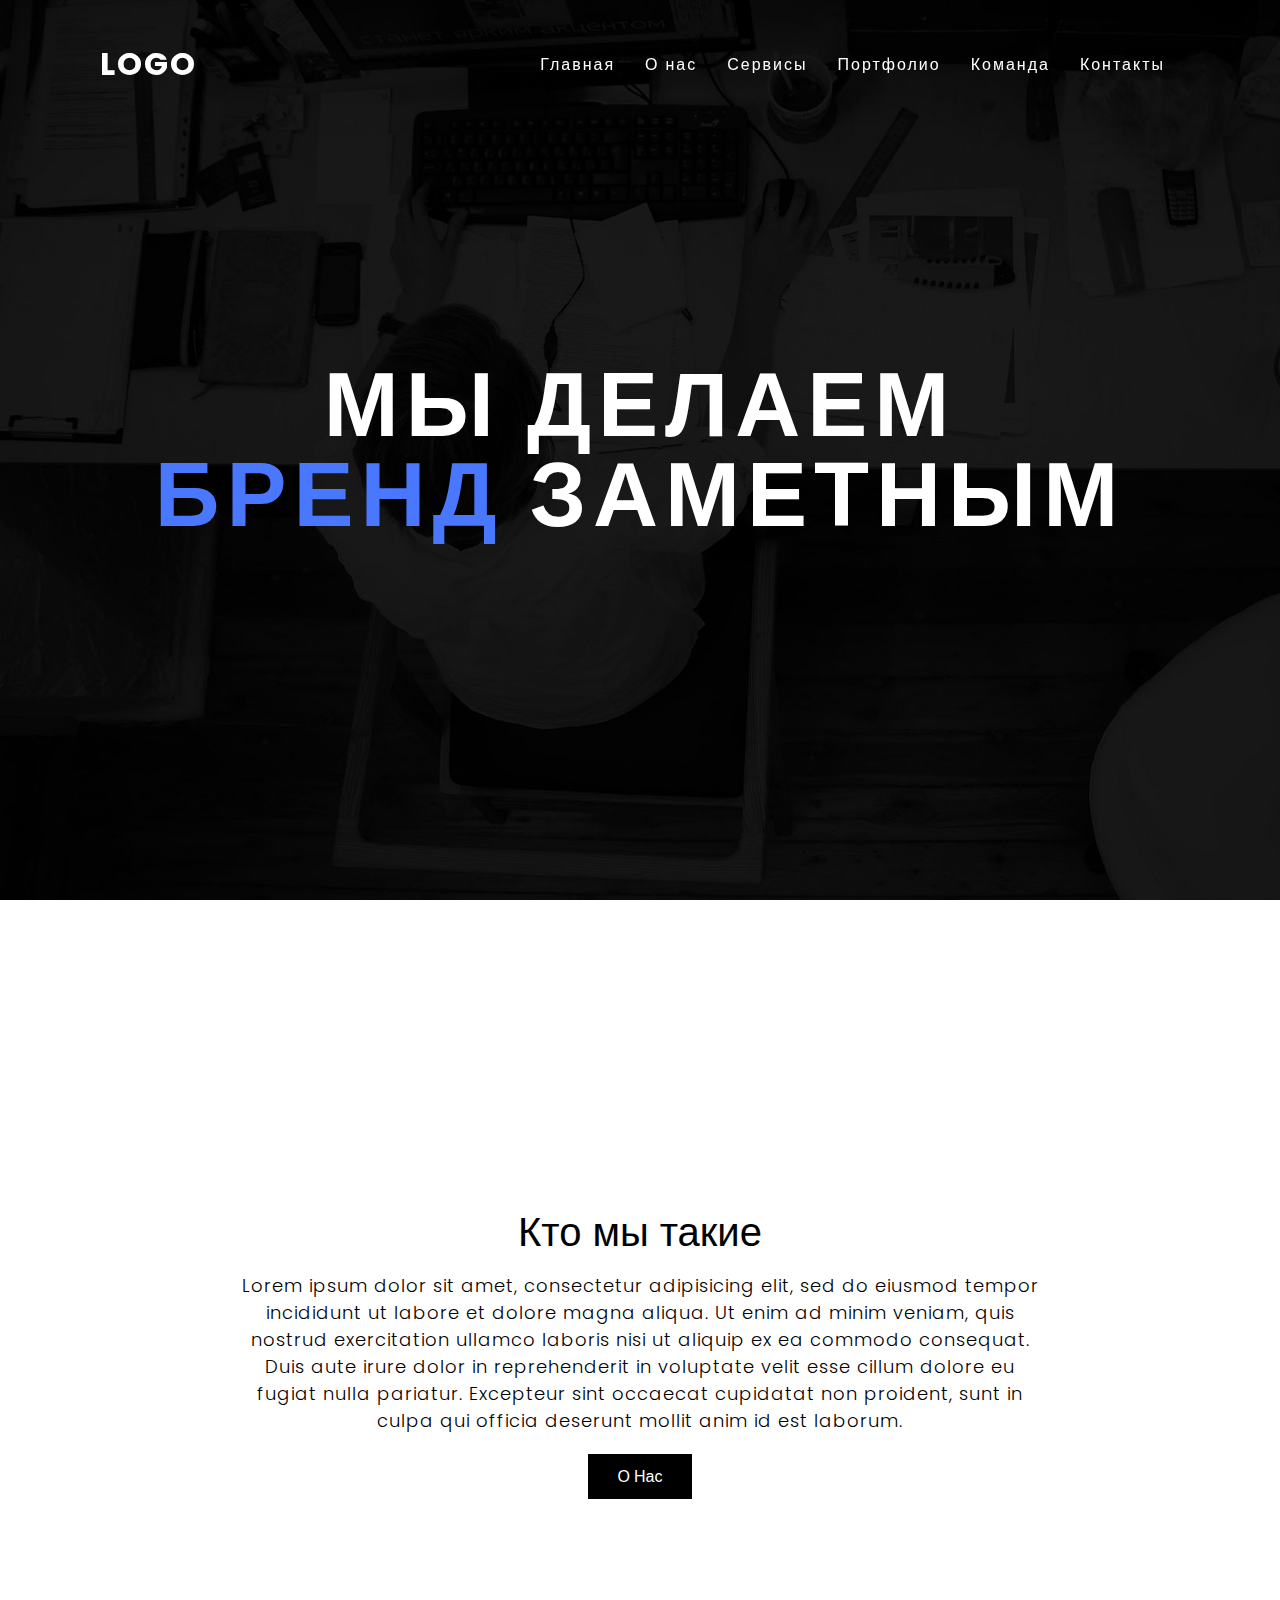
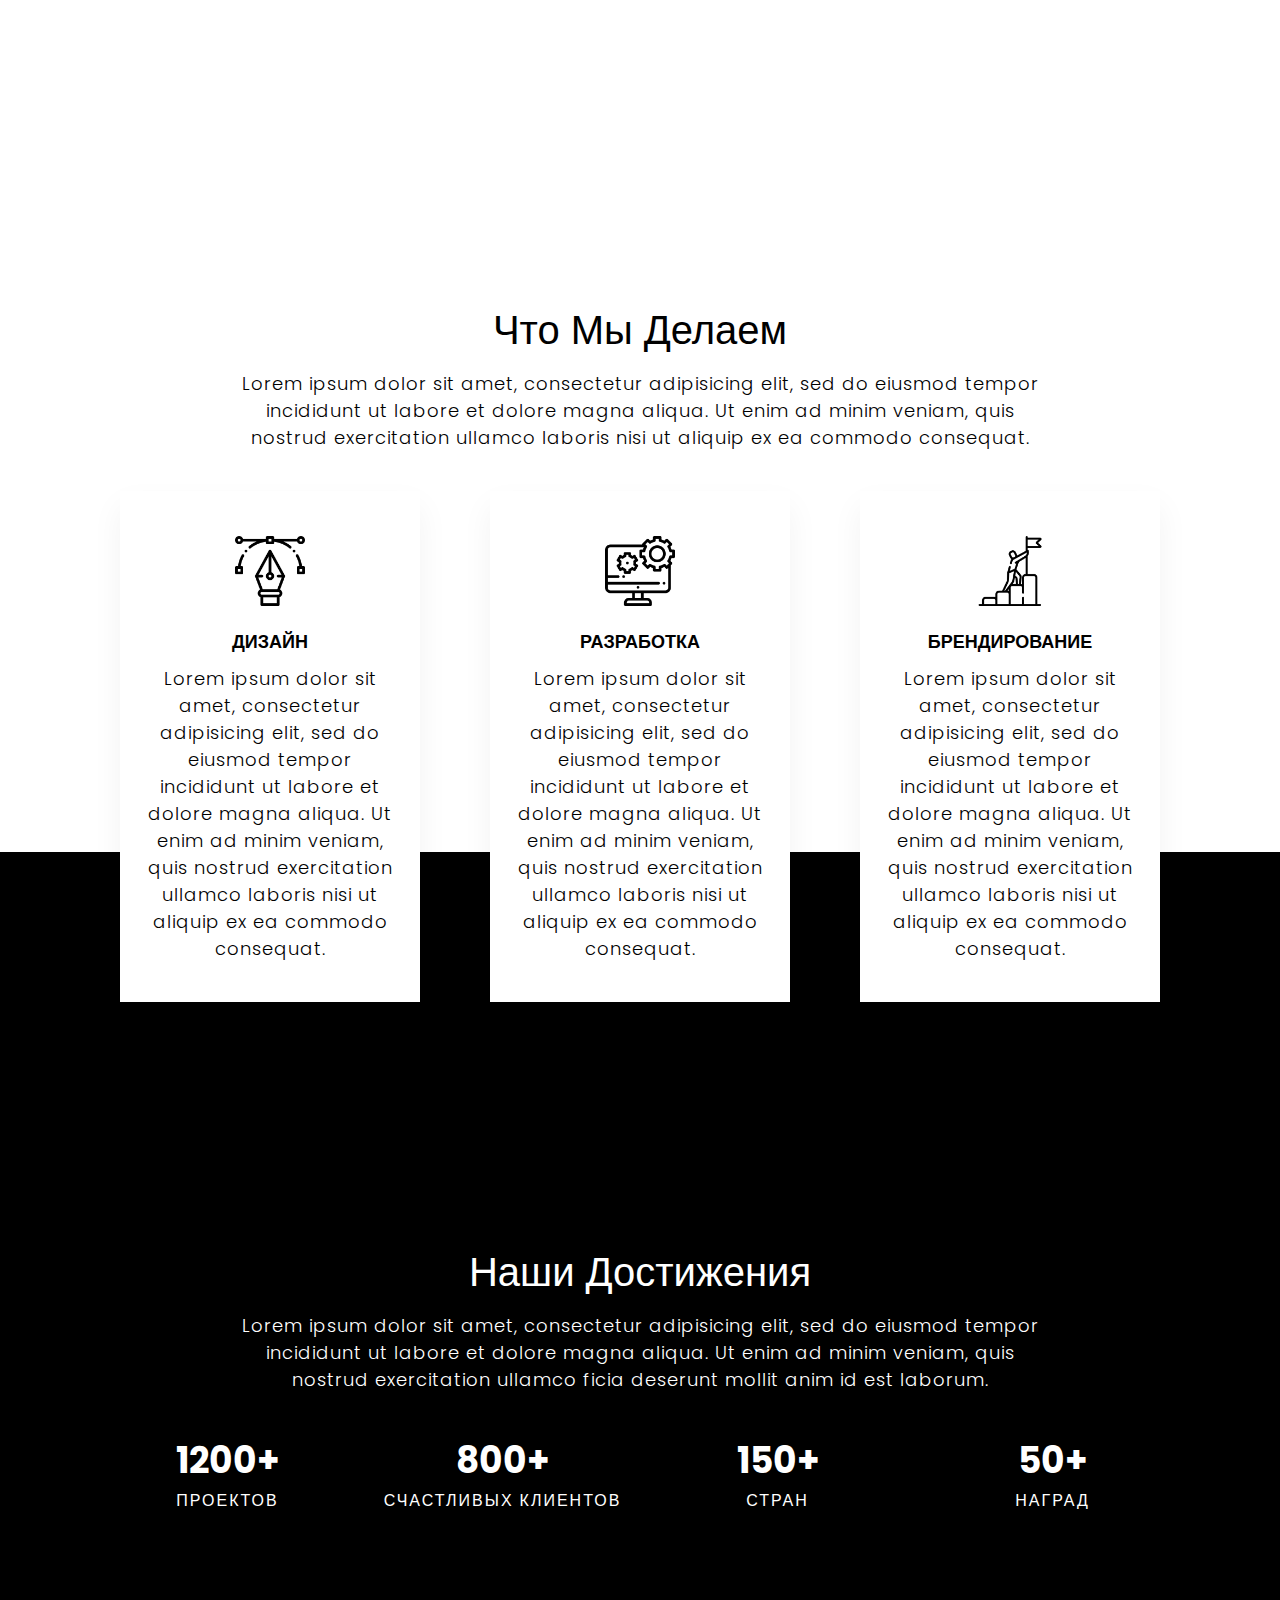
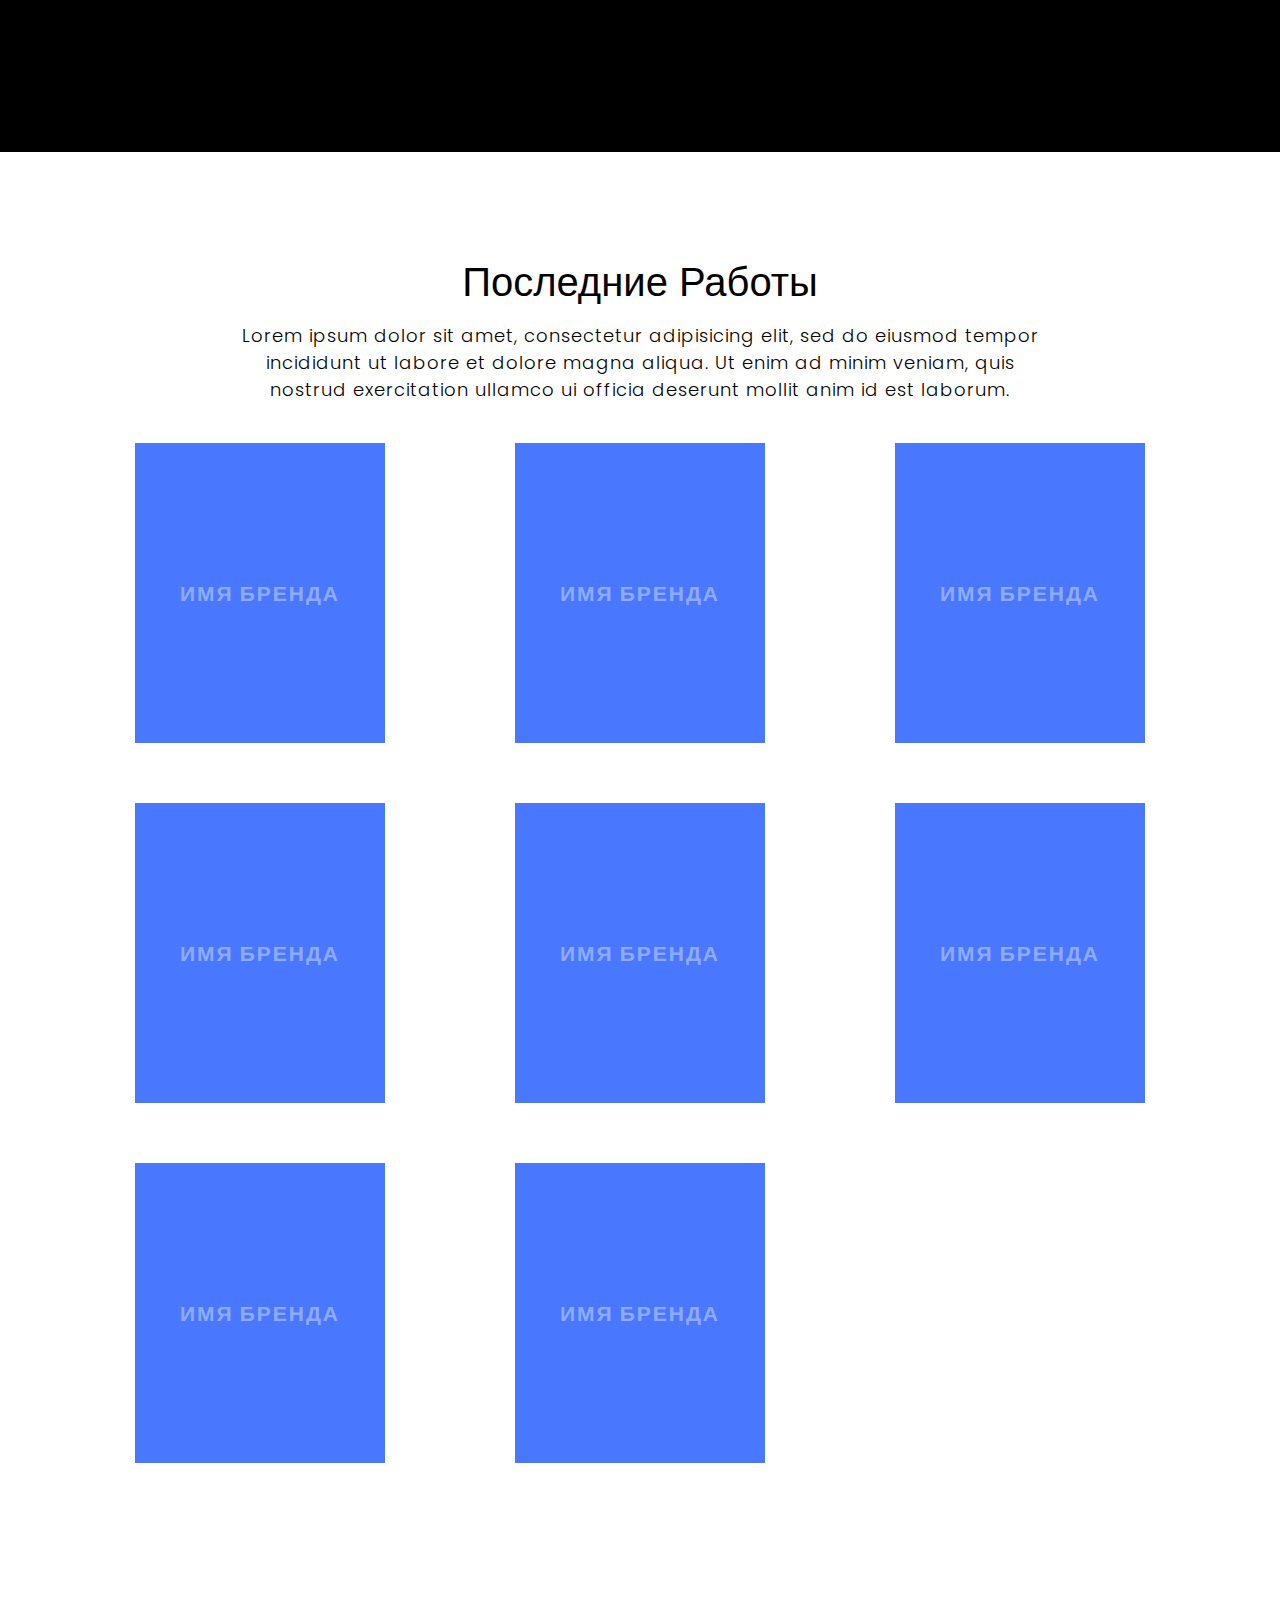
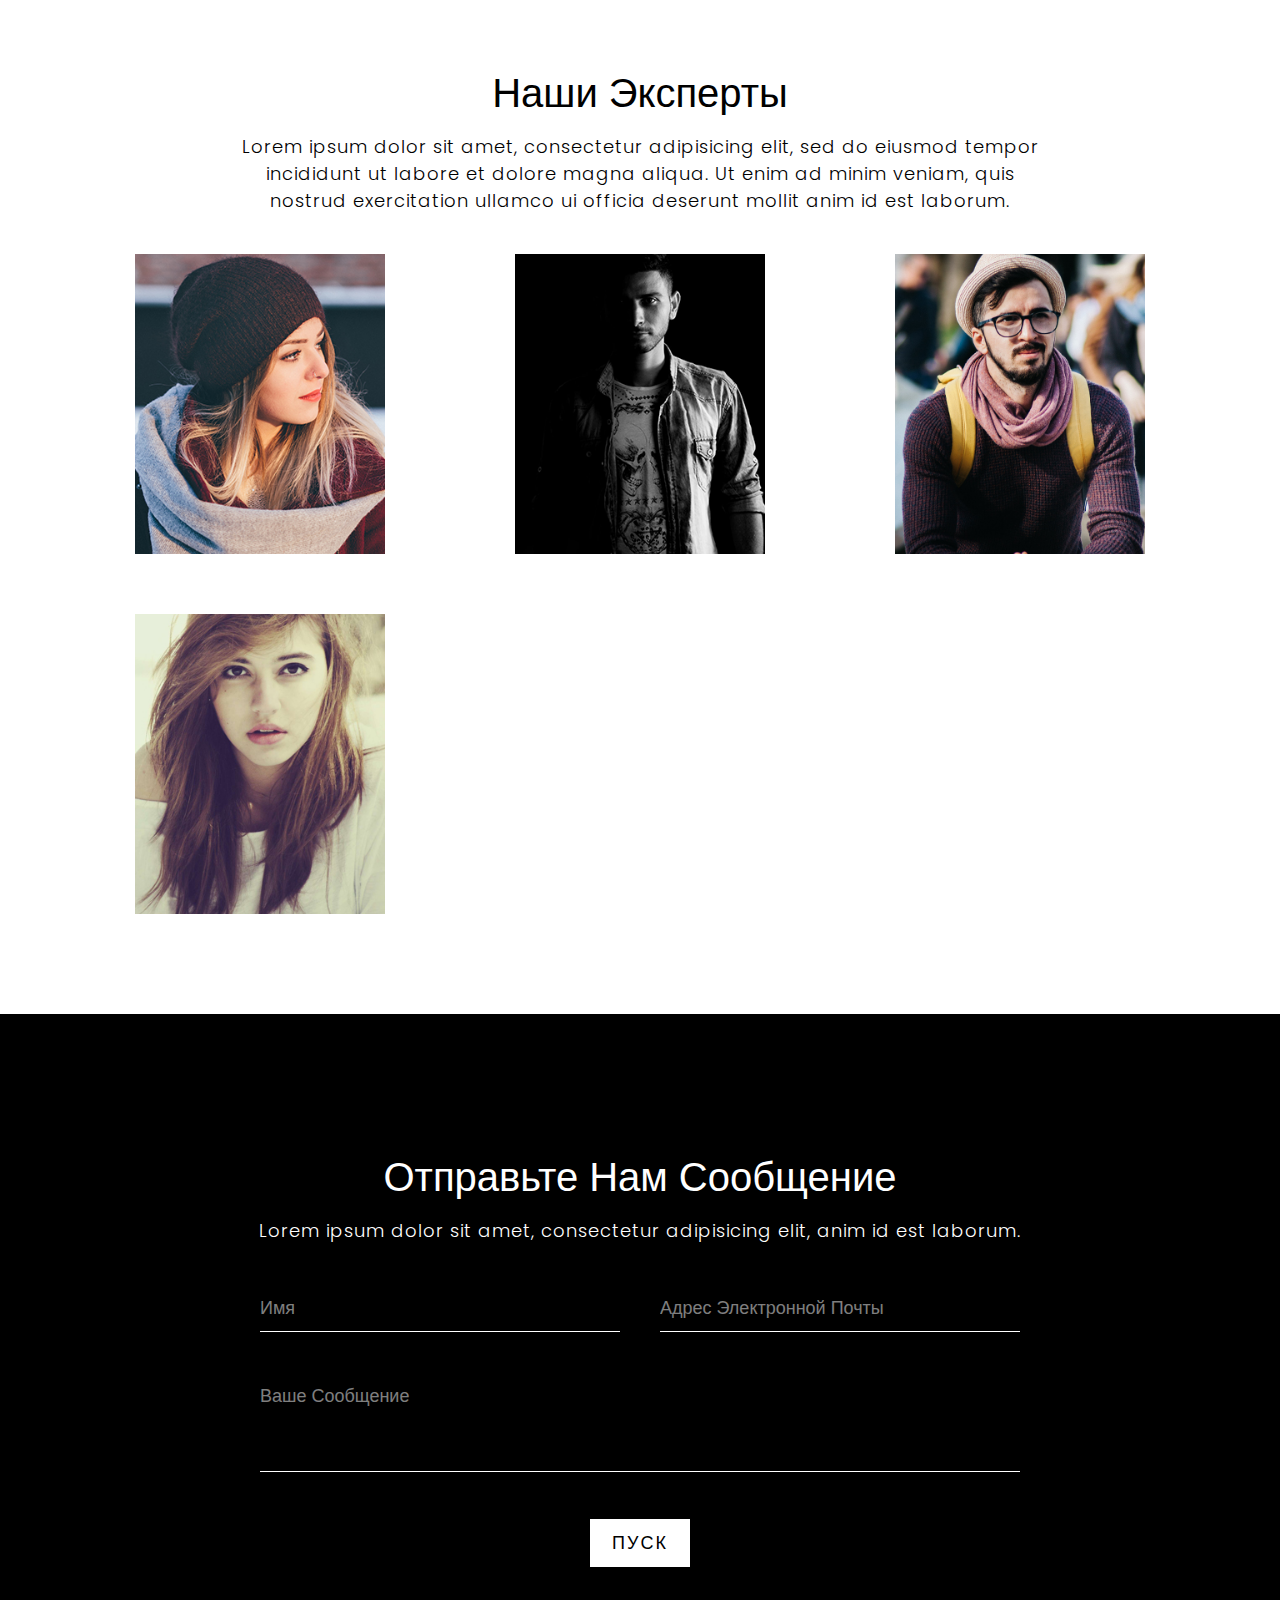
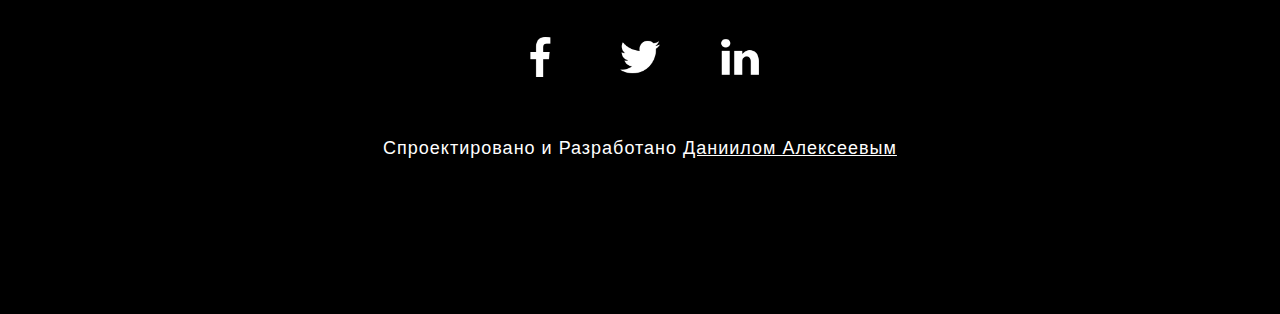
==== commit 9f38ff50: "Update 1" ====
--- a/index.html
+++ b/index.html
@@ -43,7 +43,7 @@
   <!-- Banner Section -->
   <section class="banner" id="home">
     <h2> Мы делаем<br>
-      <span>Бренд</span> Значимым </h2>
+      <span>Бренд</span> Заметным </h2>
   </section>
 
   <!-- About Section -->
@@ -56,7 +56,7 @@
           Ut enim ad minim veniam, quis nostrud exercitation ullamco laboris nisi ut aliquip ex ea commodo consequat. Duis aute irure dolor in reprehenderit in voluptate velit esse cillum dolore eu fugiat nulla pariatur.
           Excepteur sint occaecat cupidatat non proident, sunt in culpa qui officia deserunt mollit anim id est laborum.
         </p>
-        <a href="#" class="btn">Read Our Story</a>
+        <a href="#" class="btn">О Нас</a>
       </div>
     </div>
   </section>
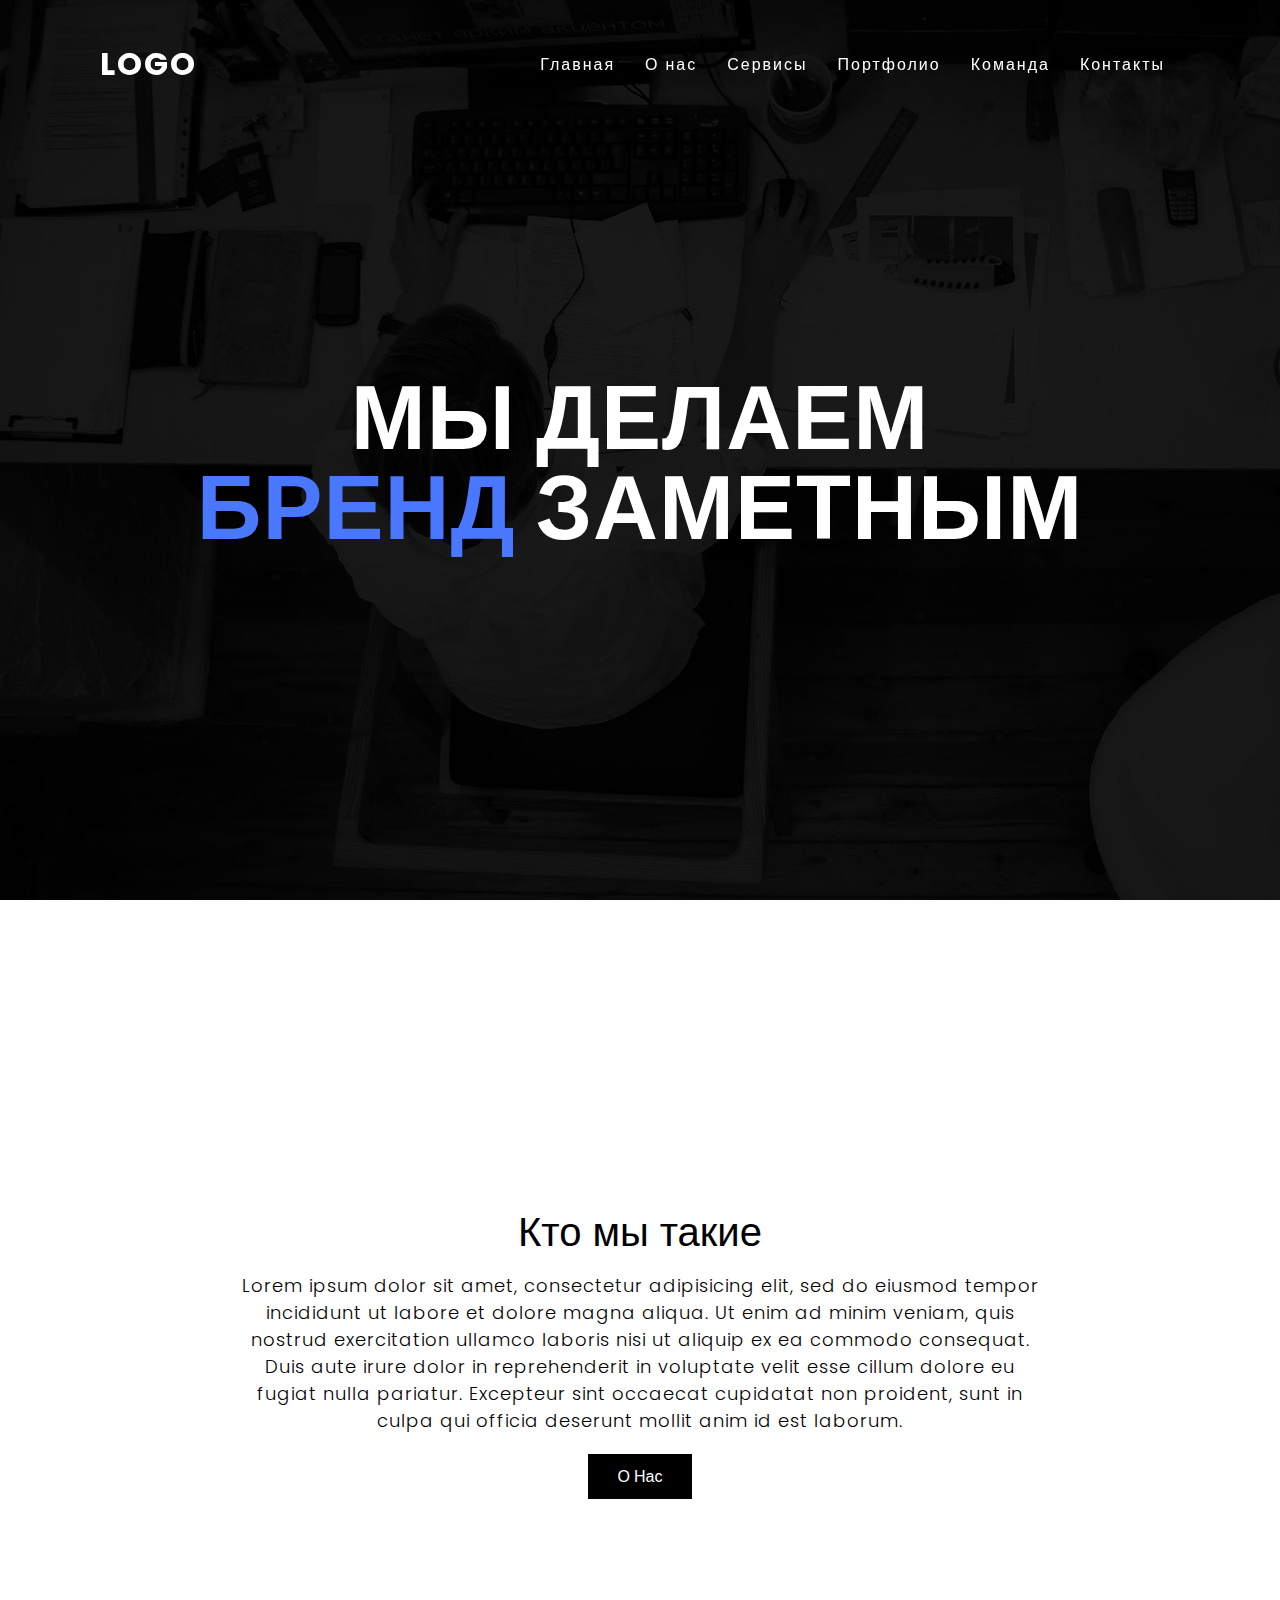
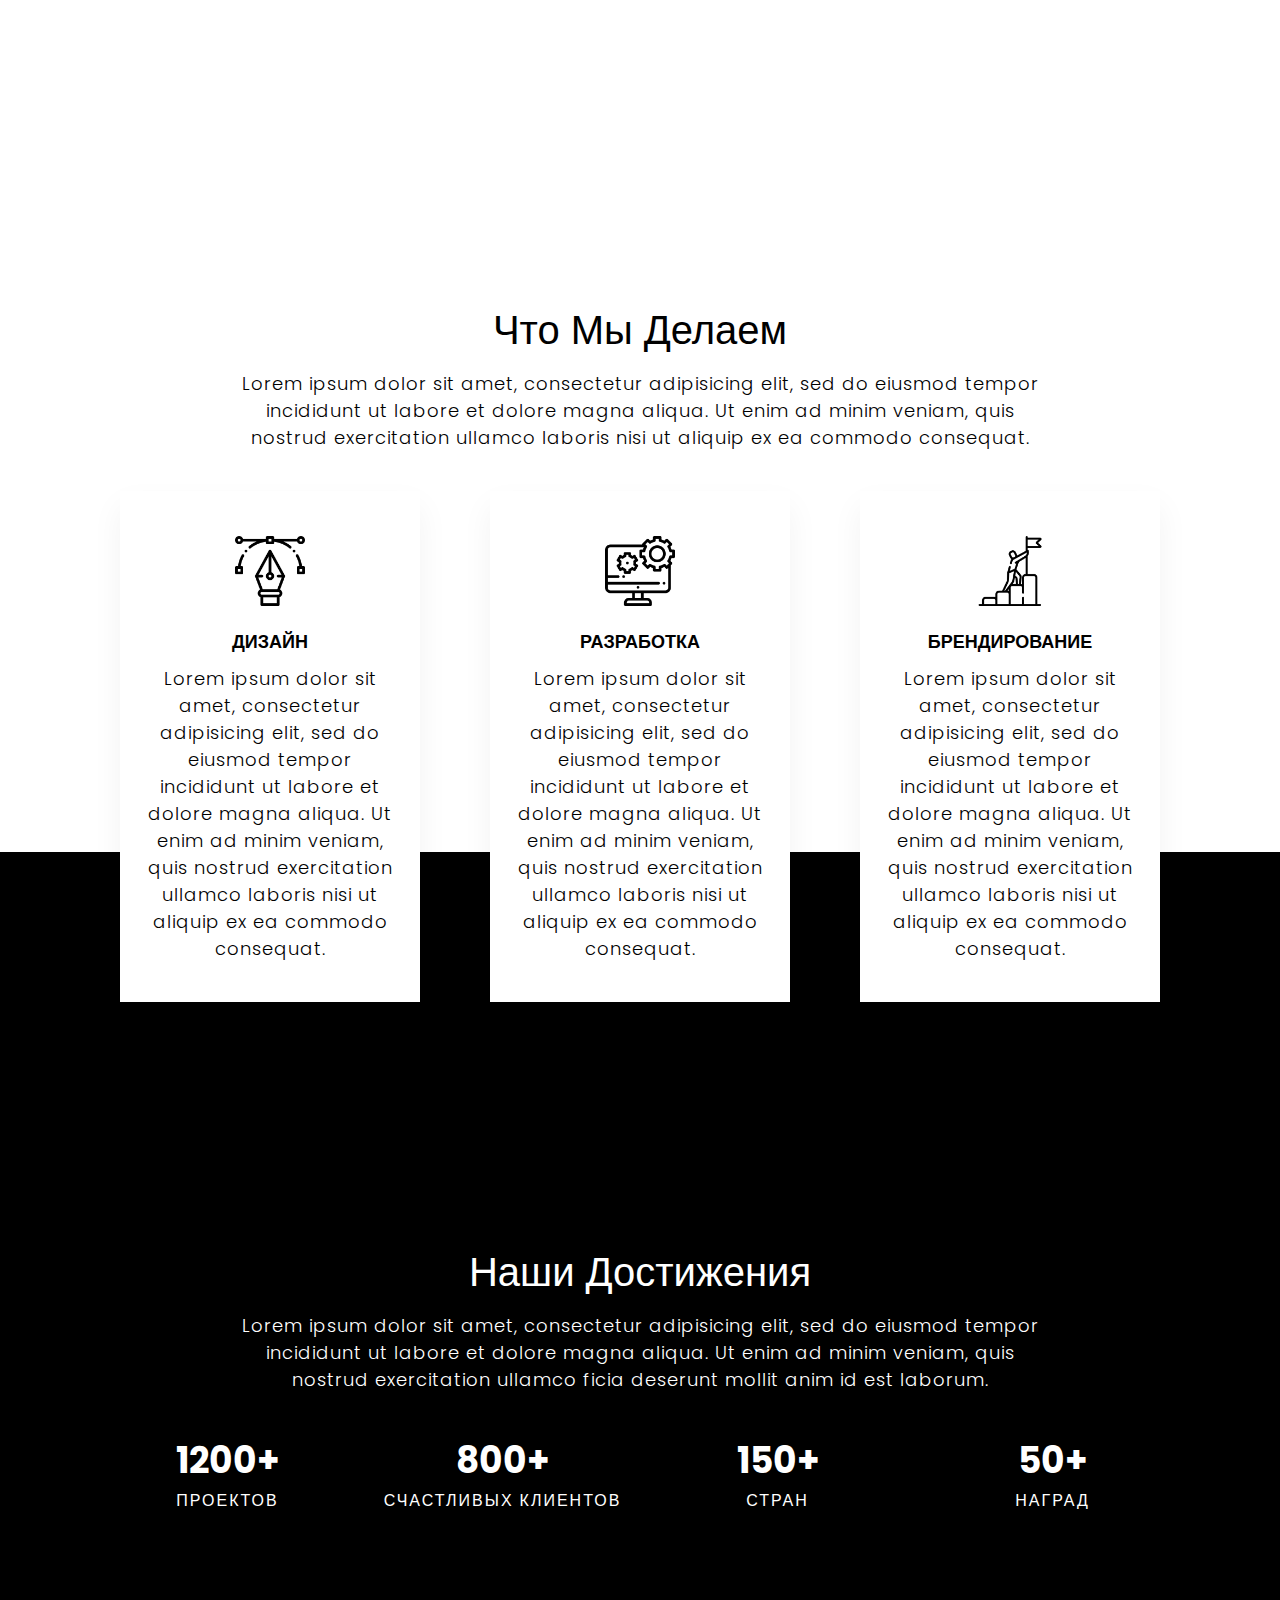
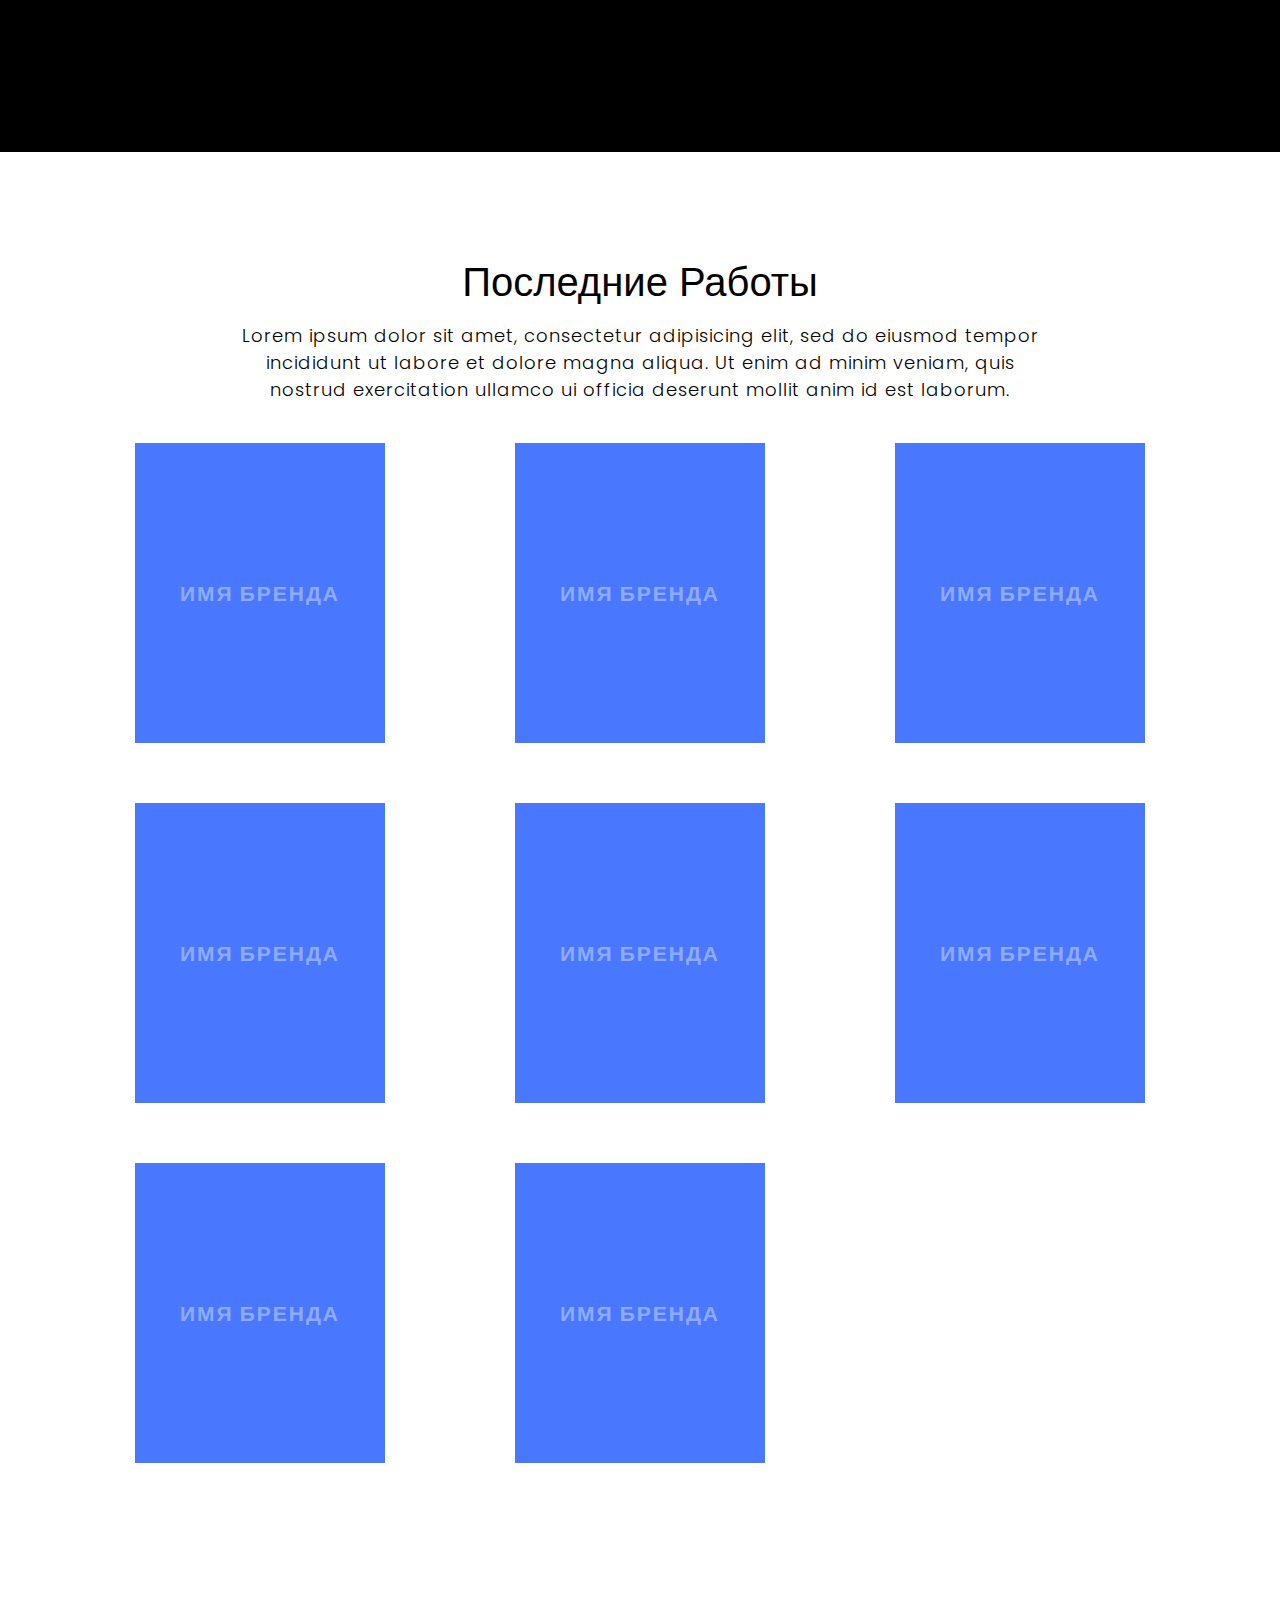
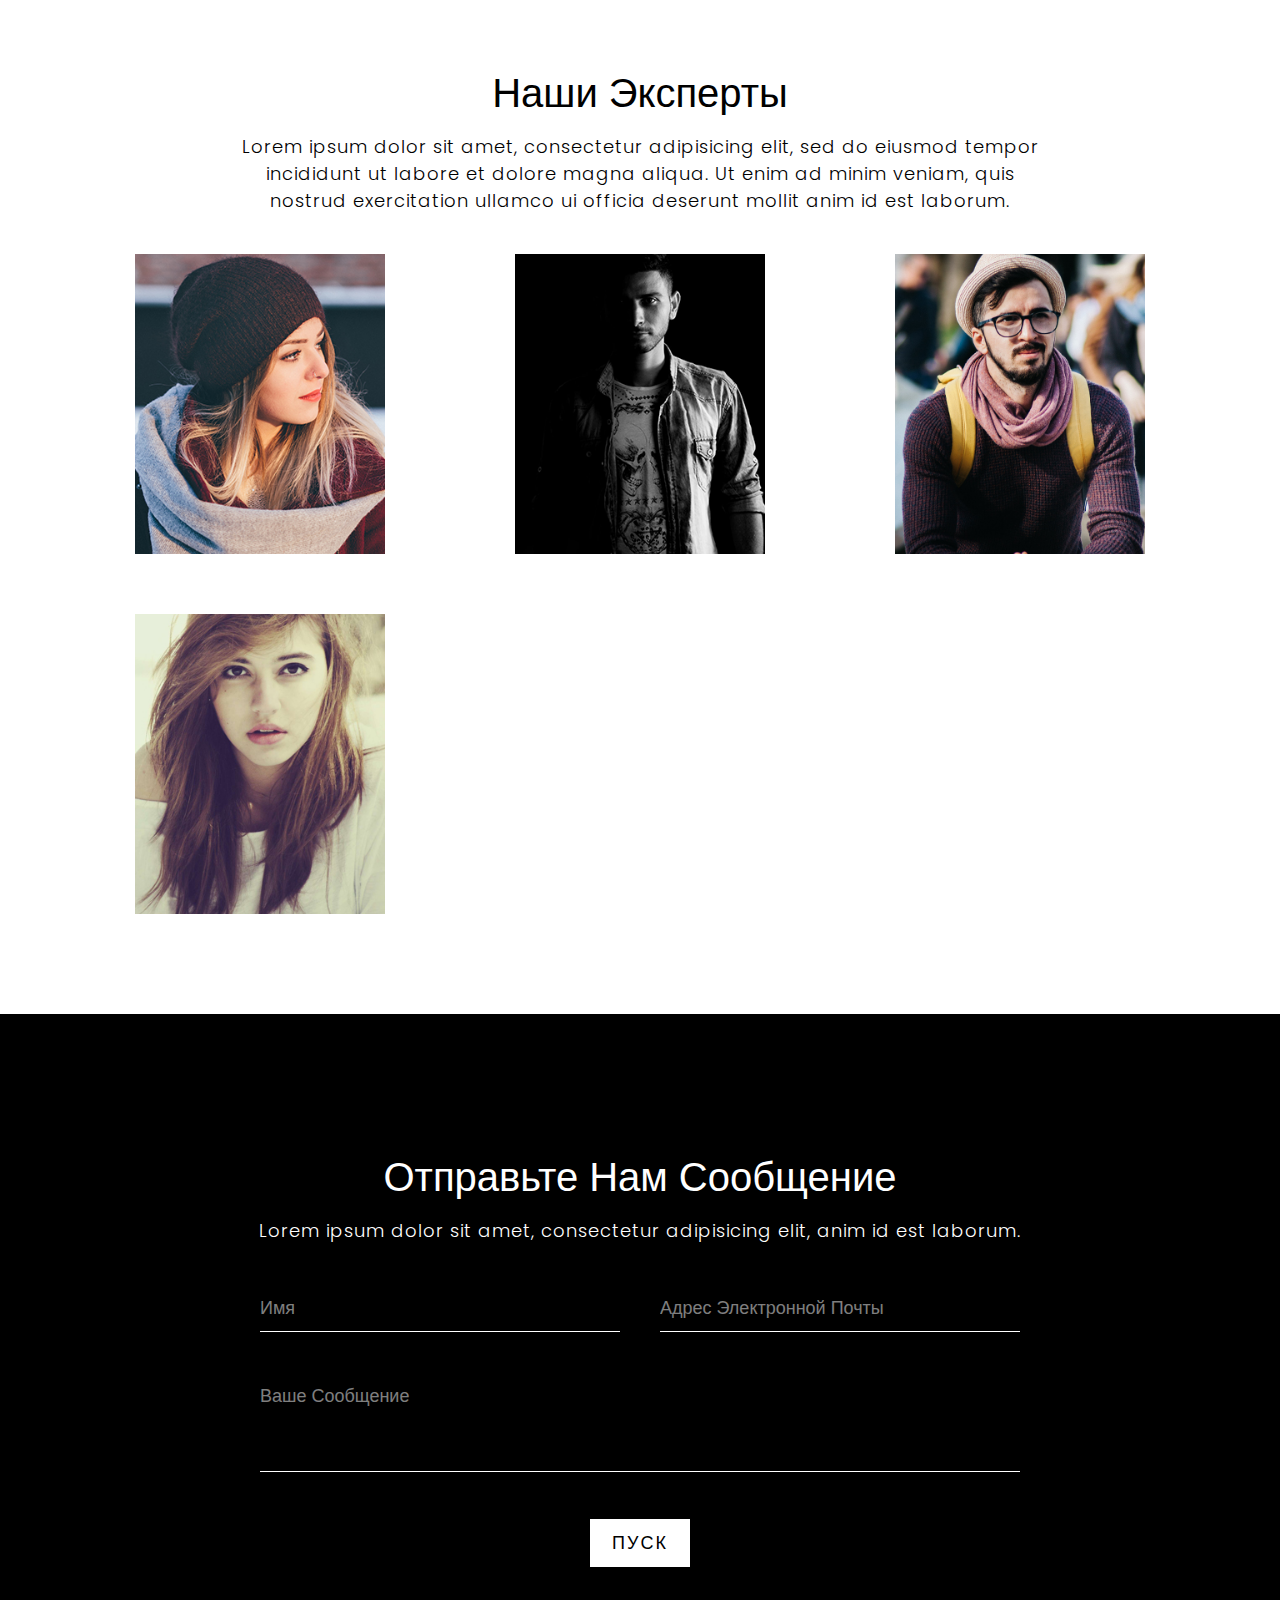
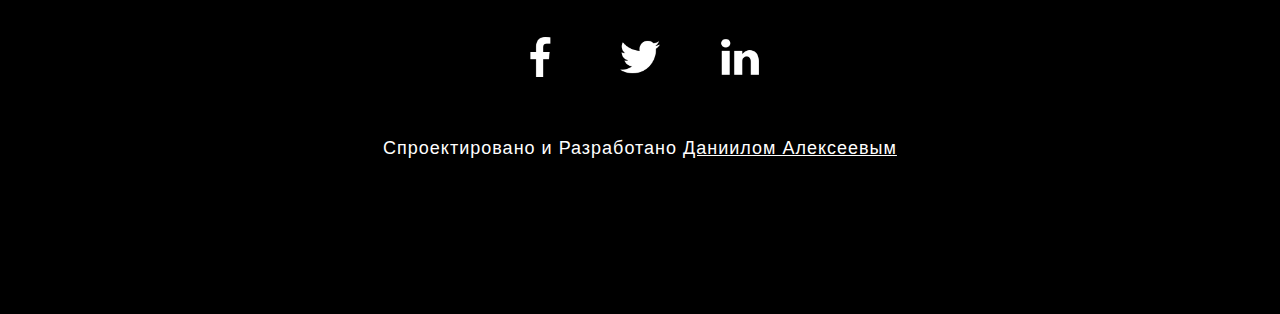
==== commit 4a3adbb9: "Animation Added" ====
--- a/index.html
+++ b/index.html
@@ -9,6 +9,9 @@
   <link rel="stylesheet" href="css/styles.css">
   <!-- FONTS -->
   <link href="https://fonts.googleapis.com/css?family=Poppins&display=swap" rel="stylesheet">
+  <!-- Animate CSS -->
+  <link rel="stylesheet" href="css/animate.css">
+  <link href="https://cdnjs.cloudflare.com/ajax/libs/wow/1.1.2/wow.js">
 
 <body>
 
@@ -42,8 +45,13 @@
 
   <!-- Banner Section -->
   <section class="banner" id="home">
-    <h2> Мы делаем<br>
-      <span>Бренд</span> Заметным </h2>
+
+    <div class=" animated bounceInLeft"> <br>
+      <h2> Мы делаем<br>
+        <span>Бренд</span> Заметным
+      </h2>
+    </div>
+
   </section>
 
   <!-- About Section -->
@@ -73,7 +81,7 @@
       <div class="services">
         <div class="box">
           <div class="iconBx">
-            <img src="images/icon1.png" />
+            <img src="images/icon1.png" alt="">
           </div>
           <div class="content">
             <h2>Дизайн</h2>
@@ -85,7 +93,7 @@
         </div>
         <div class="box">
           <div class="iconBx">
-            <img src="images/icon2.png" />
+            <img src="images/icon2.png" alt="">
           </div>
           <div class="content">
             <h2>Разработка</h2>
@@ -97,7 +105,7 @@
         </div>
         <div class="box">
           <div class="iconBx">
-            <img src="images/icon3.png" />
+            <img src="images/icon3.png" alt="">
           </div>
           <div class="content">
             <h2>Брендирование</h2>
@@ -210,7 +218,7 @@
       <div class="teamBx">
         <div class="member">
           <div class="imgBx">
-            <img src="images/1.jpg" />
+            <img src="images/1.jpg" alt="">
           </div>
           <div class="details">
             <div>
@@ -220,7 +228,7 @@
         </div>
         <div class="member">
           <div class="imgBx">
-            <img src="images/2.jpg" />
+            <img src="images/2.jpg" alt="">
           </div>
           <div class="details">
             <div>
@@ -230,7 +238,7 @@
         </div>
         <div class="member">
           <div class="imgBx">
-            <img src="images/3.jpg" />
+            <img src="images/3.jpg" alt="">
           </div>
           <div class="details">
             <div>
@@ -240,7 +248,7 @@
         </div>
         <div class="member">
           <div class="imgBx">
-            <img src="images/4.jpg" />
+            <img src="images/4.jpg" alt="">
           </div>
           <div class="details">
             <div>
@@ -265,10 +273,10 @@
         <form>
           <div class="row100">
             <div class="inputBx50">
-              <input type="text" name="" placeholder="Имя">
+              <input type="text" name="sdc" placeholder="Имя">
             </div>
             <div class="inputBx50">
-              <input type="text" name="" placeholder="Адрес Электронной Почты">
+              <input type="text" name="adsfv" placeholder="Адрес Электронной Почты">
             </div>
           </div>
           <div class="row100">
@@ -278,7 +286,7 @@
           </div>
           <div class="row100">
             <div class="inputBx100">
-              <input type="submit" name="" value="Пуск" />
+              <input type="submit" name="sadf" value="Пуск" />
             </div>
           </div>
         </form>
@@ -286,13 +294,13 @@
       <div class="sci">
         <ul>
           <li>
-            <a href="#"><img src="images/facebook.png" /></a>
+            <a href="#"><img src="images/facebook.png" alt=""></a>
           </li>
           <li>
-            <a href="#"><img src="images/twitter.png" /></a>
+            <a href="#"><img src="images/twitter.png" alt=""></a>
           </li>
           <li>
-            <a href="#"><img src="images/linkedin.png" /></a>
+            <a href="#"><img src="images/linkedin.png" alt=""></a>
           </li>
         </ul>
       </div>
@@ -308,7 +316,8 @@
       var header = document.querySelector("header");
       header.classList.toggle("sticky", window.scrollY > 0);
     })
-    function toggle(){
+
+    function toggle() {
       var header = document.querySelector("header");
       header.classList.toggle("active");
     }
--- a/css/styles.css
+++ b/css/styles.css
@@ -87,7 +87,7 @@
   text-transform: uppercase;
   text-align: center;
   line-height: 1em;
-  letter-spacing: 7px;
+  letter-spacing: 1px;
 }
 
 .banner h2 span {
@@ -167,7 +167,7 @@
   font-size: 18px;
   margin-bottom: 10px;
   text-transform: uppercase;
-  font-weight: 700px;
+  font-weight: 700;
 }
 
 .stats {
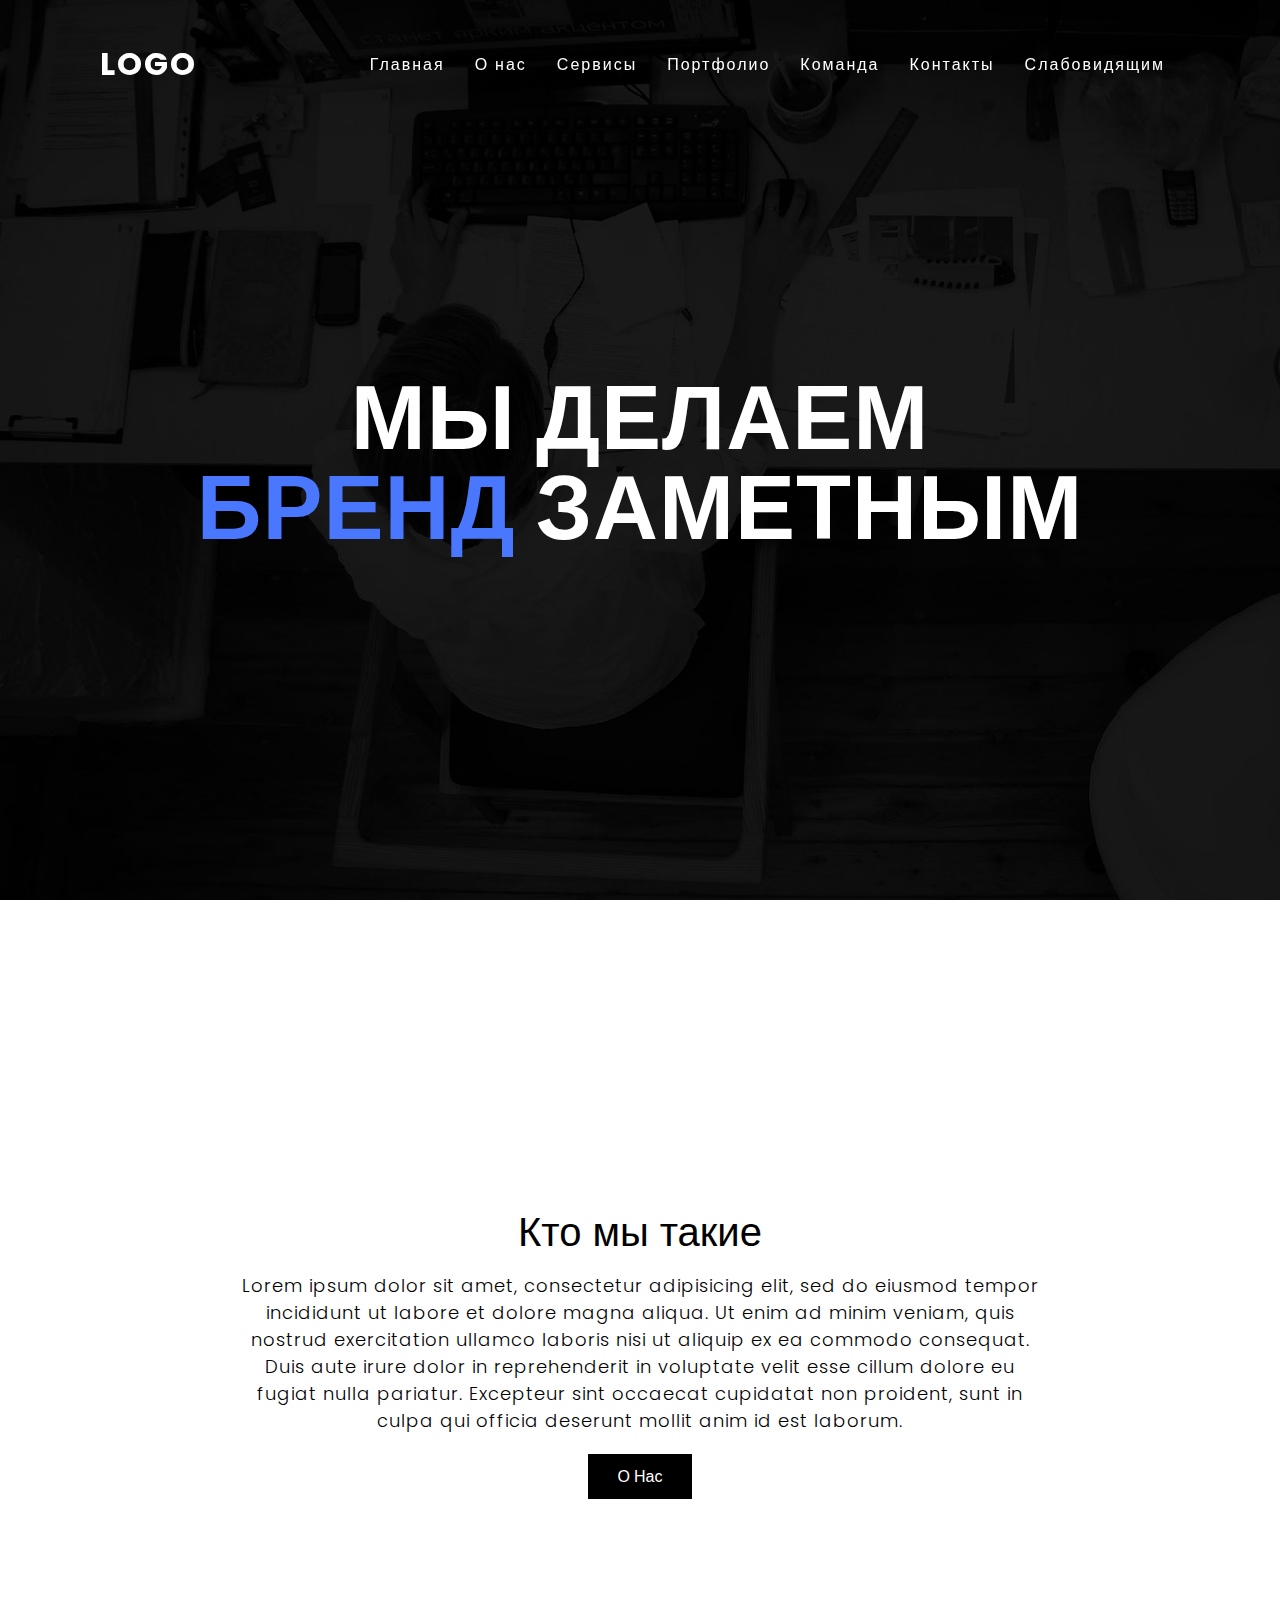
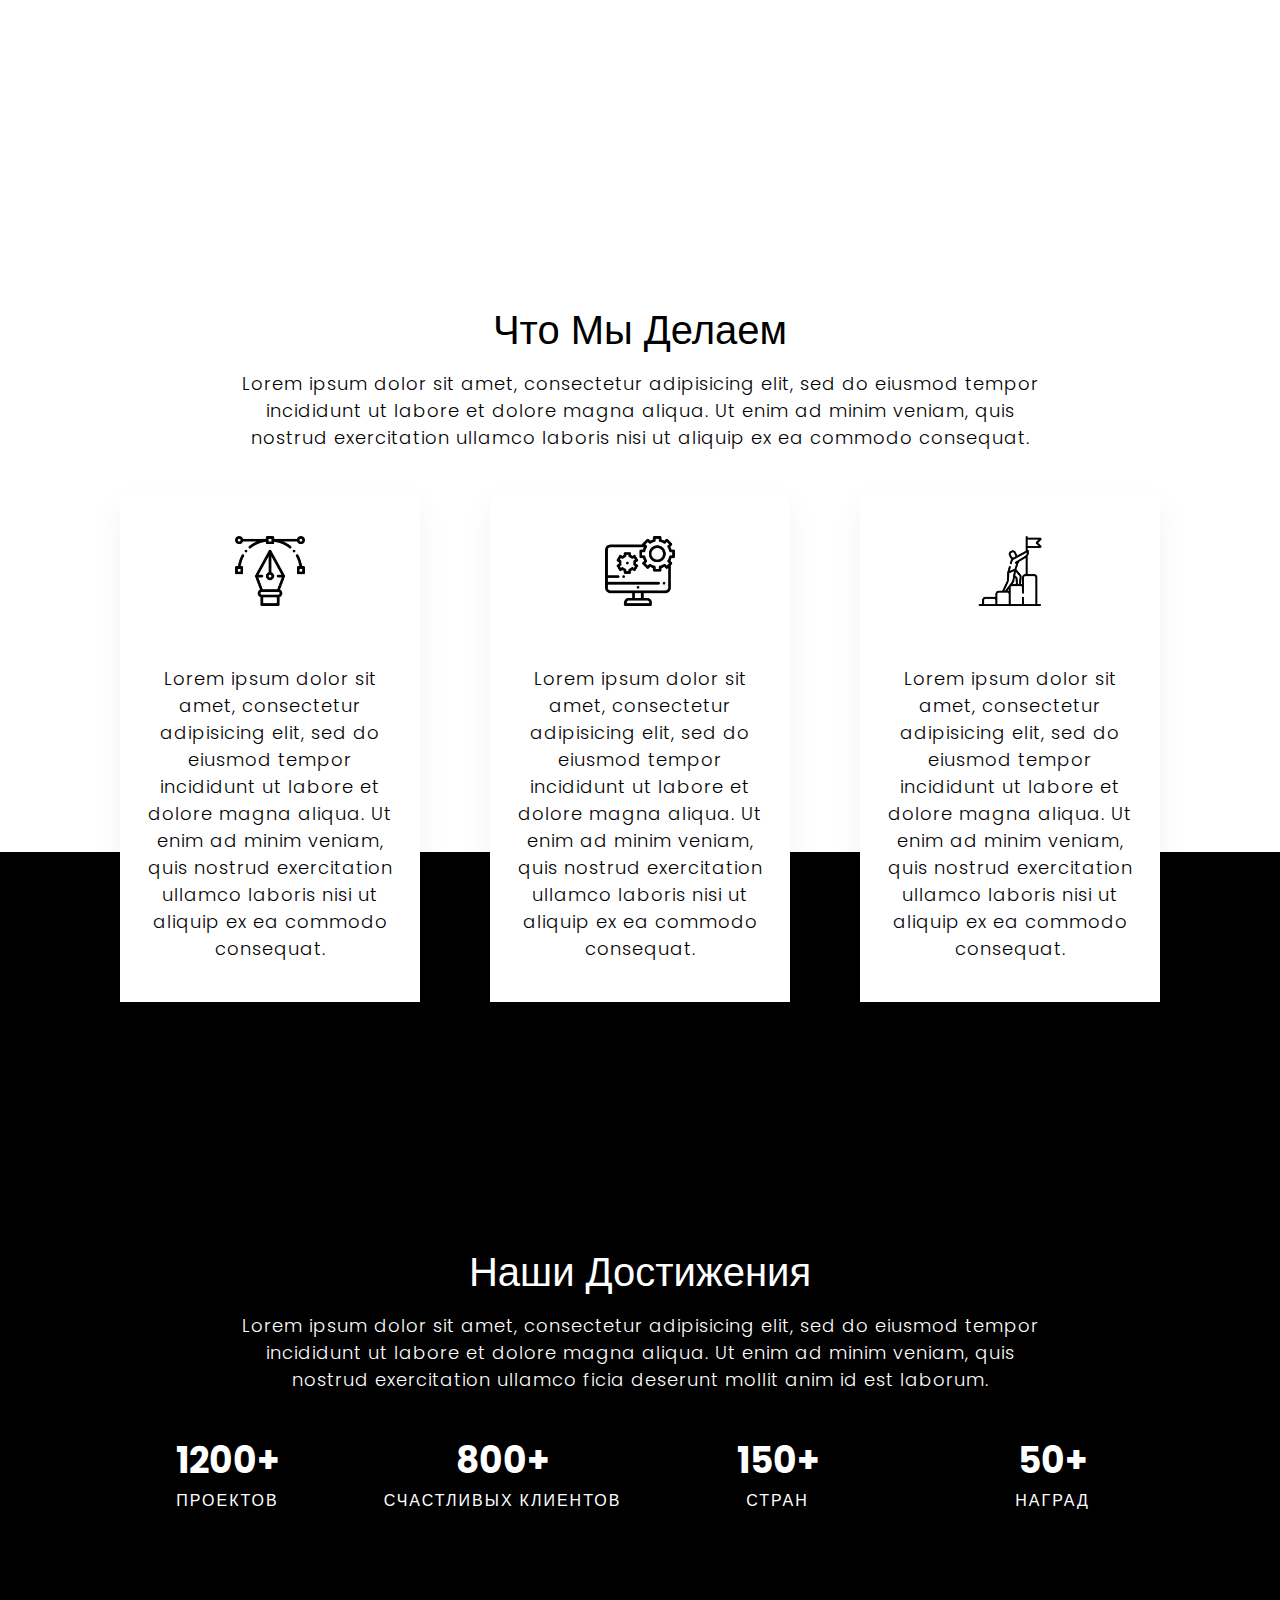
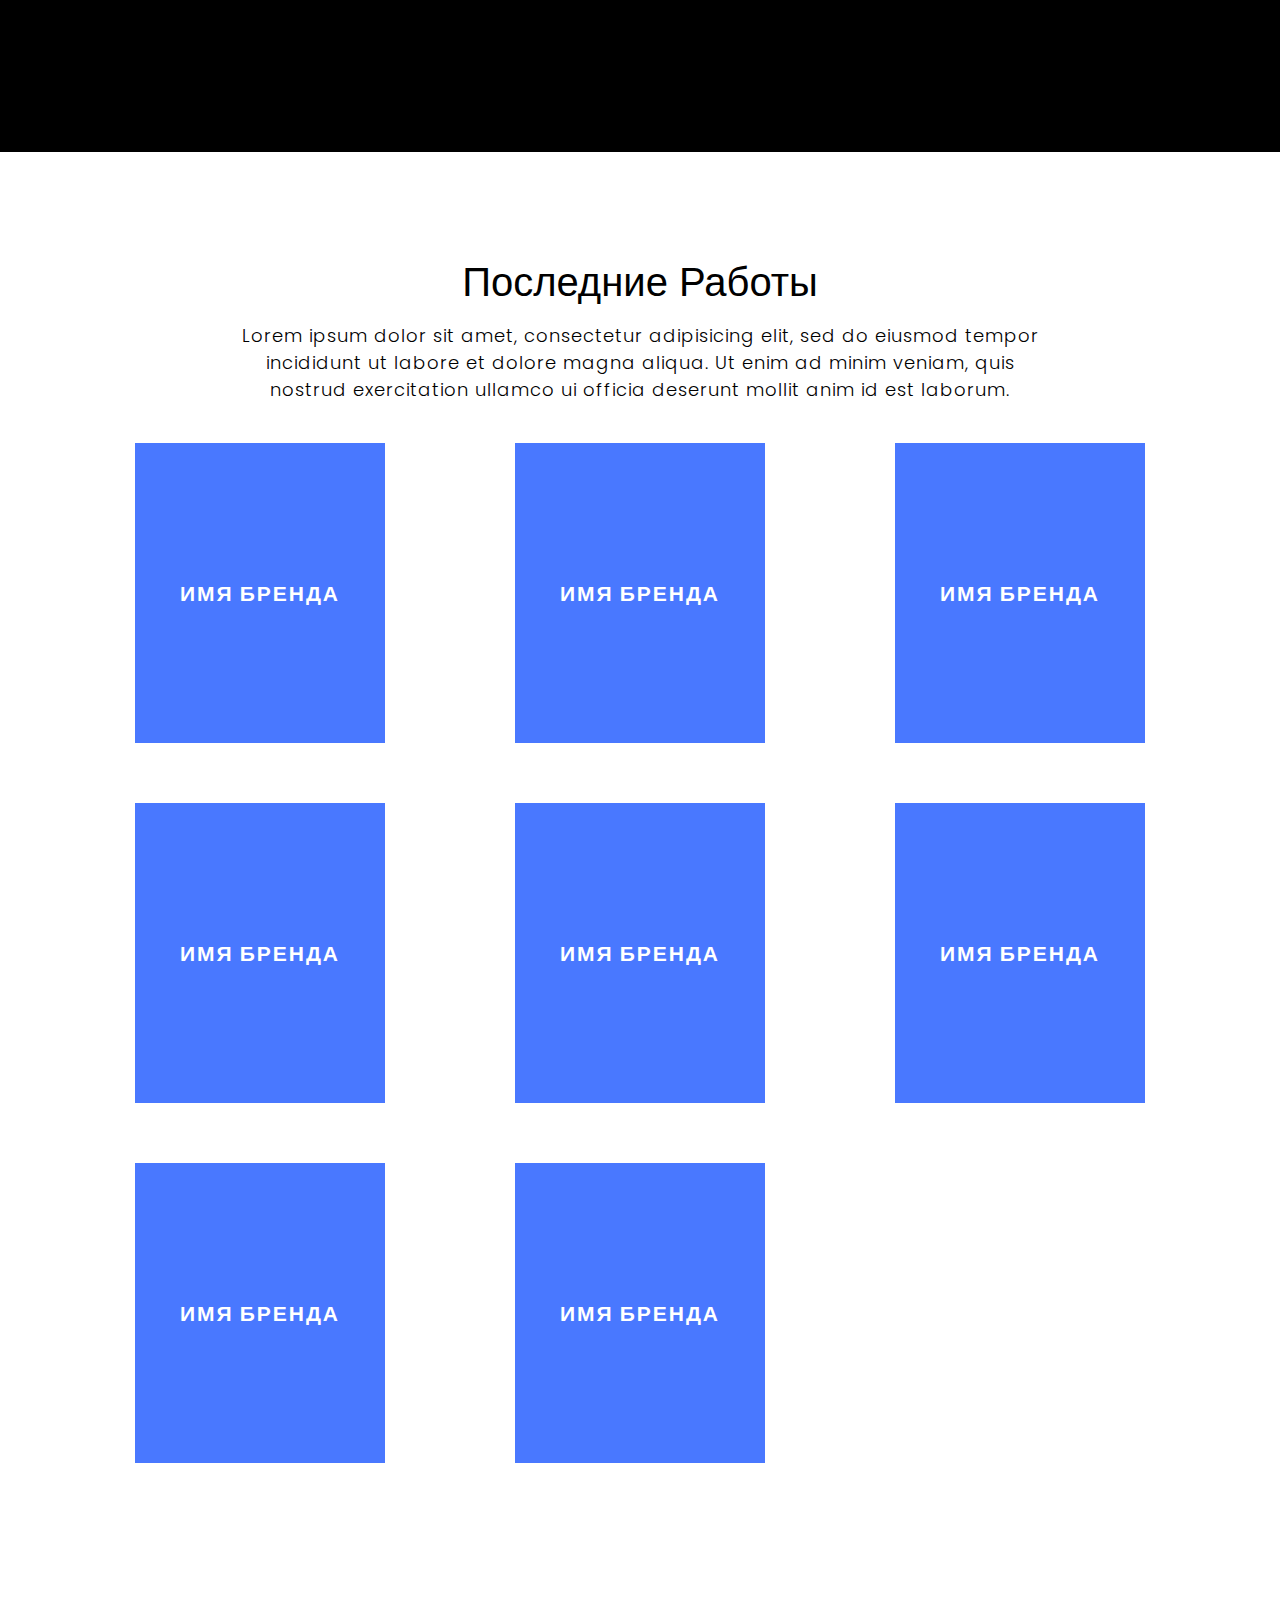
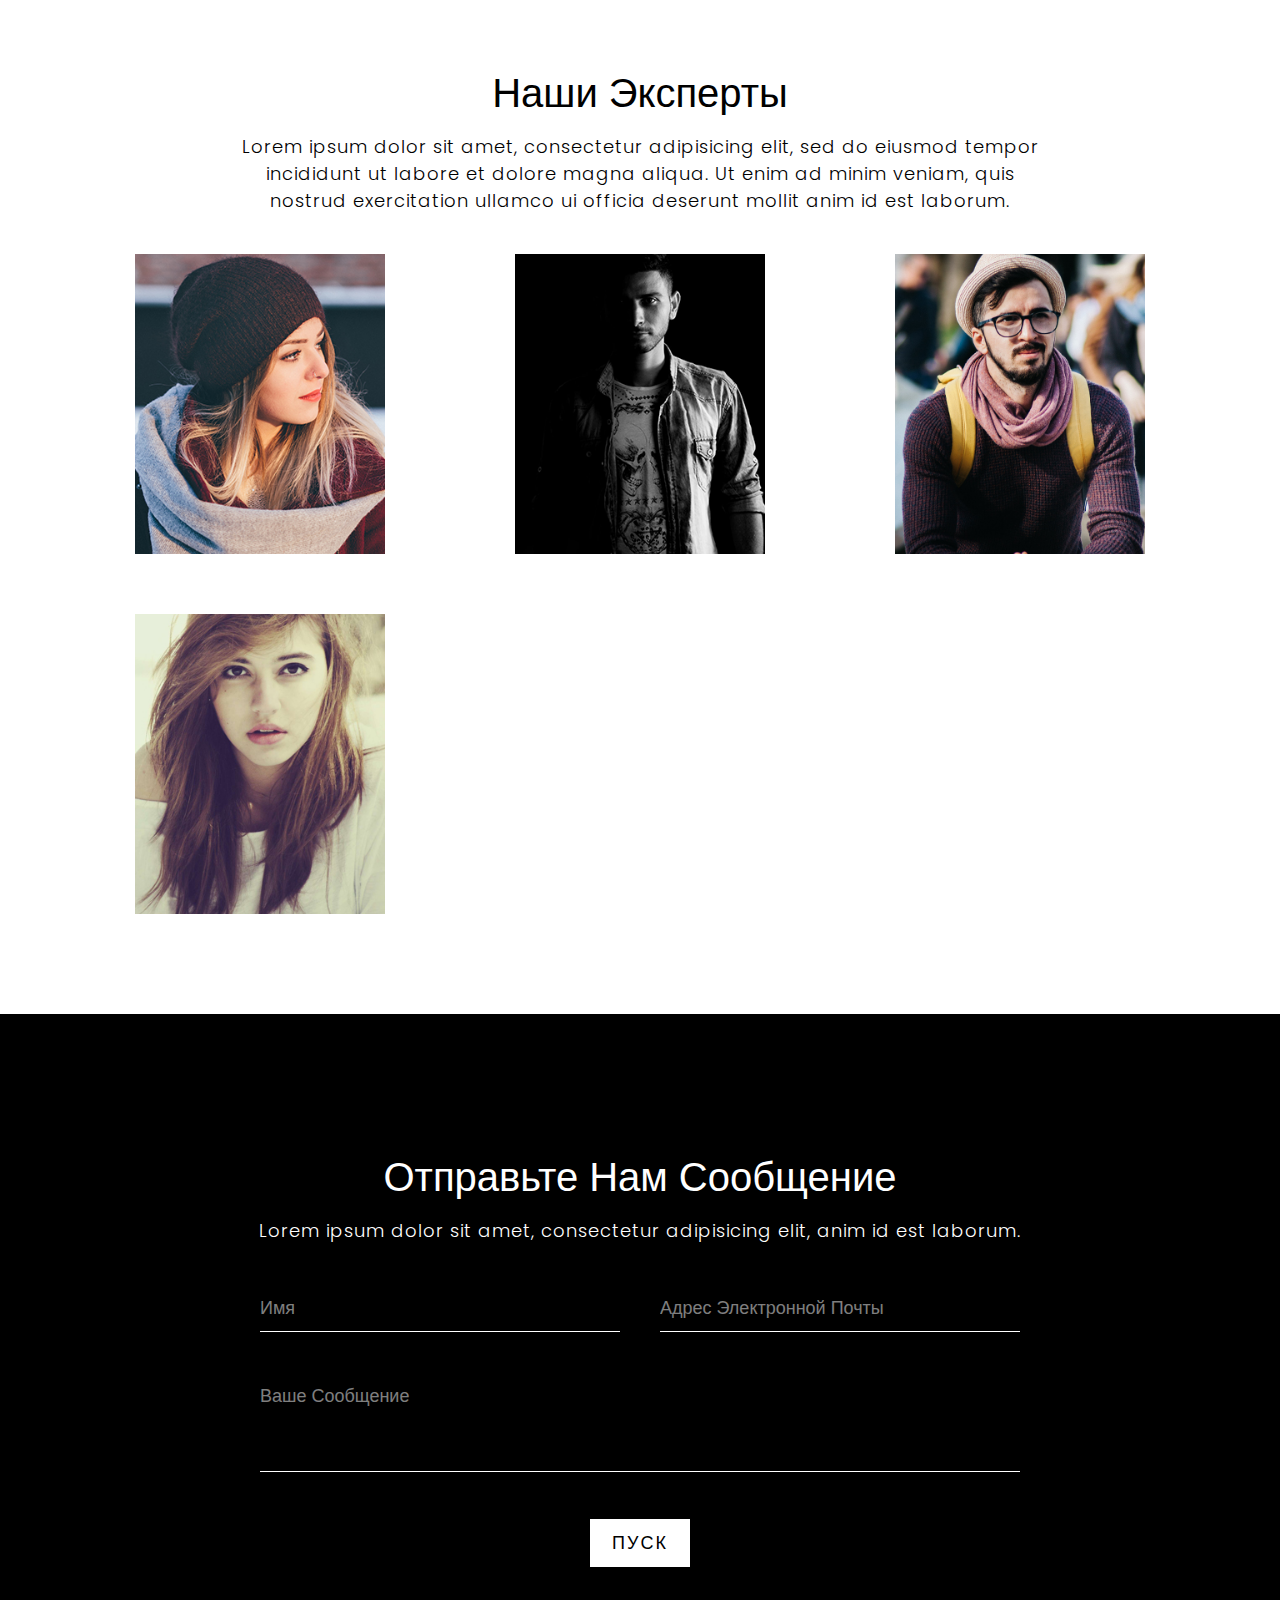
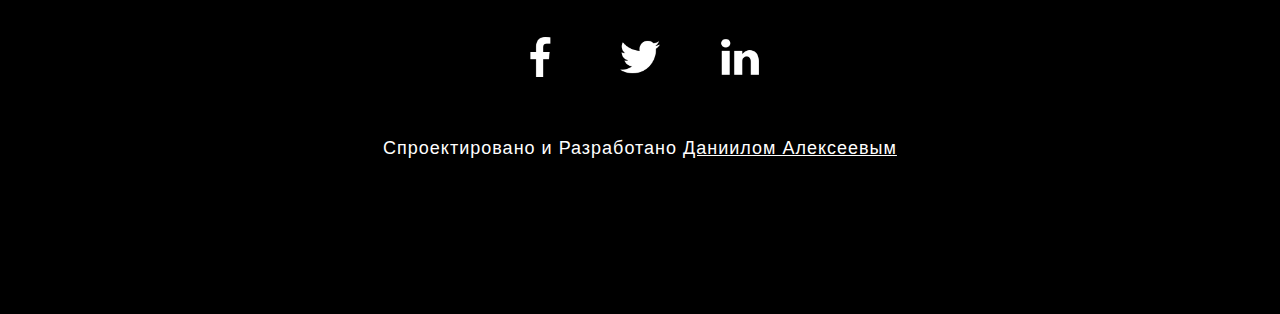
==== commit e17c1a06: "Blind adpted" ====
--- a/index.html
+++ b/index.html
@@ -14,57 +14,75 @@
   <link href="https://cdnjs.cloudflare.com/ajax/libs/wow/1.1.2/wow.js">
 
 <body>
-
-
-  <!-- HEADER -->
-  <header id="header">
-    <a href="#" class="logo">Logo</a>
-    <ul>
-      <li>
-        <a href="#home" onclick="toggle()">Главная</a>
-      </li>
-      <li>
-        <a href="#about" onclick="toggle()">О нас</a>
-      </li>
-      <li>
-        <a href="#services" onclick="toggle()">Сервисы</a>
-      </li>
-      <li>
-        <a href="#portfolio" onclick="toggle()">Портфолио</a>
-      </li>
-      <li>
-        <a href="#team" onclick="toggle()">Команда</a>
-      </li>
-      <li>
-        <a href="#contact" onclick="toggle()">Контакты</a>
-      </li>
-    </ul>
-    <div class="toggle" onclick="toggle()">
-    </div>
+  <div class="wrapper">
+    <!-- HEADER -->
+    <header id="header">
+      <div class="header__logo">
+        <a href="#" class="logo">Logo</a>
+      </div>
+      <div class="header__navigation">
+        <ul>
+          <li>
+            <a href="#home" onclick="toggle()">Главная</a>
+          </li>
+          <li>
+            <a href="#about" onclick="toggle()">О нас</a>
+          </li>
+          <li>
+            <a href="#services" onclick="toggle()">Сервисы</a>
+          </li>
+          <li>
+            <a href="#portfolio" onclick="toggle()">Портфолио</a>
+          </li>
+          <li>
+            <a href="#team" onclick="toggle()">Команда</a>
+          </li>
+          <li>
+            <a href="#contact" onclick="toggle()">Контакты</a>
+          </li>
+          <li>
+            <a href="responsive.html" onclick="toggle()">Слабовидящим</a>
+          </li>
+        </ul>
+      </div>
+
+      <div class="toggle" onclick="toggle()">
+      </div>
+  </div>
   </header>
 
   <!-- Banner Section -->
   <section class="banner" id="home">
-
-    <div class=" animated bounceInLeft"> <br>
-      <h2> Мы делаем<br>
-        <span>Бренд</span> Заметным
-      </h2>
-    </div>
-
+    <div class="title">
+      <div class="title__text">
+        <div class=" animated bounceInLeft"> <br>
+          <h2> Мы делаем<br>
+            <span>Бренд</span> Заметным
+          </h2>
+        </div>
+      </div>
+    </div>
   </section>
 
   <!-- About Section -->
   <section class="sec" id="about">
-    <div class="content">
-      <div class="mxw800p">
-        <h3>Кто мы такие </h3>
-        <p>
-          Lorem ipsum dolor sit amet, consectetur adipisicing elit, sed do eiusmod tempor incididunt ut labore et dolore magna aliqua.
-          Ut enim ad minim veniam, quis nostrud exercitation ullamco laboris nisi ut aliquip ex ea commodo consequat. Duis aute irure dolor in reprehenderit in voluptate velit esse cillum dolore eu fugiat nulla pariatur.
-          Excepteur sint occaecat cupidatat non proident, sunt in culpa qui officia deserunt mollit anim id est laborum.
-        </p>
-        <a href="#" class="btn">О Нас</a>
+    <div class="about">
+      <div class="about__content">
+        <div class=" animated bounceInUp">
+          <div class="mxw800p">
+            <h3>Кто мы такие </h3>
+            <p>
+              Lorem ipsum dolor sit amet, consectetur adipisicing elit, sed do eiusmod tempor incididunt ut labore et
+              dolore magna aliqua.
+              Ut enim ad minim veniam, quis nostrud exercitation ullamco laboris nisi ut aliquip ex ea commodo
+              consequat. Duis aute irure dolor in reprehenderit in voluptate velit esse cillum dolore eu fugiat nulla
+              pariatur.
+              Excepteur sint occaecat cupidatat non proident, sunt in culpa qui officia deserunt mollit anim id est
+              laborum.
+            </p>
+            <a href="#" class="btn">О Нас</a>
+          </div>
+        </div>
       </div>
     </div>
   </section>
@@ -72,47 +90,63 @@
   <!-- Services -->
   <section class="sec" id="services">
     <div class="content">
-      <div class="mxw800p">
-        <h3>Что Мы Делаем </h3>
-        <p>
-          Lorem ipsum dolor sit amet, consectetur adipisicing elit, sed do eiusmod tempor incididunt ut labore et dolore magna aliqua.
-          Ut enim ad minim veniam, quis nostrud exercitation ullamco laboris nisi ut aliquip ex ea commodo consequat. </p>
+      <div class="services__text">
+        <div class="mxw800p">
+          <h3>Что Мы Делаем </h3>
+          <p>
+            Lorem ipsum dolor sit amet, consectetur adipisicing elit, sed do eiusmod tempor incididunt ut labore et
+            dolore magna aliqua.
+            Ut enim ad minim veniam, quis nostrud exercitation ullamco laboris nisi ut aliquip ex ea commodo consequat.
+          </p>
+        </div>
       </div>
       <div class="services">
-        <div class="box">
-          <div class="iconBx">
-            <img src="images/icon1.png" alt="">
-          </div>
-          <div class="content">
-            <h2>Дизайн</h2>
-            <p>
-              Lorem ipsum dolor sit amet, consectetur adipisicing elit, sed do eiusmod tempor incididunt ut labore et dolore magna aliqua.
-              Ut enim ad minim veniam, quis nostrud exercitation ullamco laboris nisi ut aliquip ex ea commodo consequat.
-            </p>
-          </div>
-        </div>
-        <div class="box">
-          <div class="iconBx">
-            <img src="images/icon2.png" alt="">
-          </div>
-          <div class="content">
-            <h2>Разработка</h2>
-            <p>
-              Lorem ipsum dolor sit amet, consectetur adipisicing elit, sed do eiusmod tempor incididunt ut labore et dolore magna aliqua.
-              Ut enim ad minim veniam, quis nostrud exercitation ullamco laboris nisi ut aliquip ex ea commodo consequat.
-            </p>
-          </div>
-        </div>
-        <div class="box">
-          <div class="iconBx">
-            <img src="images/icon3.png" alt="">
-          </div>
-          <div class="content">
-            <h2>Брендирование</h2>
-            <p>
-              Lorem ipsum dolor sit amet, consectetur adipisicing elit, sed do eiusmod tempor incididunt ut labore et dolore magna aliqua.
-              Ut enim ad minim veniam, quis nostrud exercitation ullamco laboris nisi ut aliquip ex ea commodo consequat.
-            </p>
+        <div class="services__card__1">
+          <div class="box">
+            <div class="iconBx">
+              <img src="images/icon1.png" alt="">
+            </div>
+            <div class="content">
+              <h2>Дизайн</h2>
+              <p>
+                Lorem ipsum dolor sit amet, consectetur adipisicing elit, sed do eiusmod tempor incididunt ut labore et
+                dolore magna aliqua.
+                Ut enim ad minim veniam, quis nostrud exercitation ullamco laboris nisi ut aliquip ex ea commodo
+                consequat.
+              </p>
+            </div>
+          </div>
+        </div>
+        <div class="services__card__2">
+          <div class="box">
+            <div class="iconBx">
+              <img src="images/icon2.png" alt="">
+            </div>
+            <div class="content">
+              <h2>Разработка</h2>
+              <p>
+                Lorem ipsum dolor sit amet, consectetur adipisicing elit, sed do eiusmod tempor incididunt ut labore et
+                dolore magna aliqua.
+                Ut enim ad minim veniam, quis nostrud exercitation ullamco laboris nisi ut aliquip ex ea commodo
+                consequat.
+              </p>
+            </div>
+          </div>
+        </div>
+        <div class="services__card__2">
+          <div class="box">
+            <div class="iconBx">
+              <img src="images/icon3.png" alt="">
+            </div>
+            <div class="content">
+              <h2>Брендирование</h2>
+              <p>
+                Lorem ipsum dolor sit amet, consectetur adipisicing elit, sed do eiusmod tempor incididunt ut labore et
+                dolore magna aliqua.
+                Ut enim ad minim veniam, quis nostrud exercitation ullamco laboris nisi ut aliquip ex ea commodo
+                consequat.
+              </p>
+            </div>
           </div>
         </div>
       </div>
@@ -122,29 +156,34 @@
   <!-- Stats -->
   <section class="sec stats">
     <div class="content">
-      <div class="mxw800p">
-        <h3>Наши Достижения </h3>
-        <p>
-          Lorem ipsum dolor sit amet, consectetur adipisicing elit, sed do eiusmod tempor incididunt ut labore et dolore magna aliqua.
-          Ut enim ad minim veniam, quis nostrud exercitation ullamco ficia deserunt mollit anim id est laborum.
-        </p>
-      </div>
-      <div class="statsBox">
-        <div class="box">
-          <h2>1200+</h2>
-          <h4>Проектов</h4>
-        </div>
-        <div class="box">
-          <h2>800+</h2>
-          <h4>Счастливых Клиентов</h4>
-        </div>
-        <div class="box">
-          <h2>150+</h2>
-          <h4>Стран</h4>
-        </div>
-        <div class="box">
-          <h2>50+</h2>
-          <h4>Наград</h4>
+      <div class="stats__title">
+        <div class="mxw800p">
+          <h3>Наши Достижения </h3>
+          <p>
+            Lorem ipsum dolor sit amet, consectetur adipisicing elit, sed do eiusmod tempor incididunt ut labore et
+            dolore magna aliqua.
+            Ut enim ad minim veniam, quis nostrud exercitation ullamco ficia deserunt mollit anim id est laborum.
+          </p>
+        </div>
+      </div>
+      <div class="stats__list">
+        <div class="statsBox">
+          <div class="box">
+            <h2>1200+</h2>
+            <h4>Проектов</h4>
+          </div>
+          <div class="box">
+            <h2>800+</h2>
+            <h4>Счастливых Клиентов</h4>
+          </div>
+          <div class="box">
+            <h2>150+</h2>
+            <h4>Стран</h4>
+          </div>
+          <div class="box">
+            <h2>50+</h2>
+            <h4>Наград</h4>
+          </div>
         </div>
       </div>
     </div>
@@ -153,53 +192,58 @@
   <!-- Portfolio -->
   <section class="sec work" id="portfolio">
     <div class="content">
-      <div class="mxw800p">
-        <h3>Последние Работы</h3>
-        <p>
-          Lorem ipsum dolor sit amet, consectetur adipisicing elit, sed do eiusmod tempor incididunt ut labore et dolore magna aliqua.
-          Ut enim ad minim veniam, quis nostrud exercitation ullamco ui officia deserunt mollit anim id est laborum.
-        </p>
-      </div>
-      <div class="workBx">
-        <div class="brand">
-          <a href="#">
-            <h2>Имя бренда</h2>
-          </a>
-        </div>
-        <div class="brand">
-          <a href="#">
-            <h2>Имя бренда</h2>
-          </a>
-        </div>
-        <div class="brand">
-          <a href="#">
-            <h2>Имя бренда</h2>
-          </a>
-        </div>
-        <div class="brand">
-          <a href="#">
-            <h2>Имя бренда</h2>
-          </a>
-        </div>
-        <div class="brand">
-          <a href="#">
-            <h2>Имя бренда</h2>
-          </a>
-        </div>
-        <div class="brand">
-          <a href="#">
-            <h2>Имя бренда</h2>
-          </a>
-        </div>
-        <div class="brand">
-          <a href="#">
-            <h2>Имя бренда</h2>
-          </a>
-        </div>
-        <div class="brand">
-          <a href="#">
-            <h2>Имя бренда</h2>
-          </a>
+      <div class="work__title">
+        <div class="mxw800p">
+          <h3>Последние Работы</h3>
+          <p>
+            Lorem ipsum dolor sit amet, consectetur adipisicing elit, sed do eiusmod tempor incididunt ut labore et
+            dolore magna aliqua.
+            Ut enim ad minim veniam, quis nostrud exercitation ullamco ui officia deserunt mollit anim id est laborum.
+          </p>
+        </div>
+      </div>
+      <div class="work__boxes">
+        <div class="workBx">
+          <div class="brand">
+            <a href="#">
+              <h2>Имя бренда</h2>
+            </a>
+          </div>
+          <div class="brand">
+            <a href="#">
+              <h2>Имя бренда</h2>
+            </a>
+          </div>
+          <div class="brand">
+            <a href="#">
+              <h2>Имя бренда</h2>
+            </a>
+          </div>
+          <div class="brand">
+            <a href="#">
+              <h2>Имя бренда</h2>
+            </a>
+          </div>
+          <div class="brand">
+            <a href="#">
+              <h2>Имя бренда</h2>
+            </a>
+          </div>
+          <div class="brand">
+            <a href="#">
+              <h2>Имя бренда</h2>
+            </a>
+          </div>
+          <div class="brand">
+            <a href="#">
+              <h2>Имя бренда</h2>
+            </a>
+          </div>
+          <div class="brand">
+            <a href="#">
+              <h2>Имя бренда</h2>
+            </a>
+          </div>
         </div>
       </div>
     </div>
@@ -208,51 +252,56 @@
   <!-- Team -->
   <section class="sec work" id="team">
     <div class="content">
-      <div class="mxw800p">
-        <h3>Наши Эксперты</h3>
-        <p>
-          Lorem ipsum dolor sit amet, consectetur adipisicing elit, sed do eiusmod tempor incididunt ut labore et dolore magna aliqua.
-          Ut enim ad minim veniam, quis nostrud exercitation ullamco ui officia deserunt mollit anim id est laborum.
-        </p>
-      </div>
-      <div class="teamBx">
-        <div class="member">
-          <div class="imgBx">
-            <img src="images/1.jpg" alt="">
-          </div>
-          <div class="details">
-            <div>
-              <h2>Некая Дама<br /><span>Программист</span></h2>
-            </div>
-          </div>
-        </div>
-        <div class="member">
-          <div class="imgBx">
-            <img src="images/2.jpg" alt="">
-          </div>
-          <div class="details">
-            <div>
-              <h2>Некий Господин<br /><span>Креативный Директор</span></h2>
-            </div>
-          </div>
-        </div>
-        <div class="member">
-          <div class="imgBx">
-            <img src="images/3.jpg" alt="">
-          </div>
-          <div class="details">
-            <div>
-              <h2>Некий Господин<br /><span>Дизайнер</span></h2>
-            </div>
-          </div>
-        </div>
-        <div class="member">
-          <div class="imgBx">
-            <img src="images/4.jpg" alt="">
-          </div>
-          <div class="details">
-            <div>
-              <h2>Некая Дама<br /><span>Менеджер по прадажам</span></h2>
+      <div class="team__title">
+        <div class="mxw800p">
+          <h3>Наши Эксперты</h3>
+          <p>
+            Lorem ipsum dolor sit amet, consectetur adipisicing elit, sed do eiusmod tempor incididunt ut labore et
+            dolore magna aliqua.
+            Ut enim ad minim veniam, quis nostrud exercitation ullamco ui officia deserunt mollit anim id est laborum.
+          </p>
+        </div>
+      </div>
+      <div class="team__card">
+        <div class="teamBx">
+          <div class="member">
+            <div class="imgBx">
+              <img src="images/1.jpg" alt="">
+            </div>
+            <div class="details">
+              <div>
+                <h2>Некая Дама<br /><span>Программист</span></h2>
+              </div>
+            </div>
+          </div>
+          <div class="member">
+            <div class="imgBx">
+              <img src="images/2.jpg" alt="">
+            </div>
+            <div class="details">
+              <div>
+                <h2>Некий Господин<br /><span>Креативный Директор</span></h2>
+              </div>
+            </div>
+          </div>
+          <div class="member">
+            <div class="imgBx">
+              <img src="images/3.jpg" alt="">
+            </div>
+            <div class="details">
+              <div>
+                <h2>Некий Господин<br /><span>Дизайнер</span></h2>
+              </div>
+            </div>
+          </div>
+          <div class="member">
+            <div class="imgBx">
+              <img src="images/4.jpg" alt="">
+            </div>
+            <div class="details">
+              <div>
+                <h2>Некая Дама<br /><span>Менеджер по прадажам</span></h2>
+              </div>
             </div>
           </div>
         </div>
@@ -263,56 +312,66 @@
   <!-- Contact -->
   <section class="sec contact" id="contact">
     <div class="content">
-      <div class="mxw800p">
-        <h3>Отправьте Нам Сообщение</h3>
-        <p>
-          Lorem ipsum dolor sit amet, consectetur adipisicing elit, anim id est laborum.
+      <div class="contact__title">
+        <div class="mxw800p">
+          <h3>Отправьте Нам Сообщение</h3>
+          <p>
+            Lorem ipsum dolor sit amet, consectetur adipisicing elit, anim id est laborum.
+          </p>
+        </div>
+      </div>
+      <div class="contact__form">
+        <div class="contactForm">
+          <form>
+            <div class="contact__fields">
+              <div class="row100">
+                <div class="inputBx50">
+                  <input type="text" name="sdc" placeholder="Имя">
+                </div>
+                <div class="inputBx50">
+                  <input type="text" name="adsfv" placeholder="Адрес Электронной Почты">
+                </div>
+              </div>
+              <div class="row100">
+                <div class="inputBx100">
+                  <textarea placeholder="Ваше Сообщение"></textarea>
+                </div>
+              </div>
+              <div class="row100">
+                <div class="inputBx100">
+                  <input type="submit" name="sadf" value="Пуск" />
+                </div>
+              </div>
+            </div>
+          </form>
+        </div>
+      </div>
+      <div class="sci">
+        <div class="sci__networks__icons">
+          <ul>
+            <li>
+              <a href="#"><img src="images/facebook.png" alt=""></a>
+            </li>
+            <li>
+              <a href="#"><img src="images/twitter.png" alt=""></a>
+            </li>
+            <li>
+              <a href="#"><img src="images/linkedin.png" alt=""></a>
+            </li>
+          </ul>
+        </div>
+      </div>
+      <div class="sci__signature">
+        <p class="copyright">
+          Спроектировано и Разработано <a href="#">Даниилом Алексеевым</a>
         </p>
       </div>
-      <div class="contactForm">
-        <form>
-          <div class="row100">
-            <div class="inputBx50">
-              <input type="text" name="sdc" placeholder="Имя">
-            </div>
-            <div class="inputBx50">
-              <input type="text" name="adsfv" placeholder="Адрес Электронной Почты">
-            </div>
-          </div>
-          <div class="row100">
-            <div class="inputBx100">
-              <textarea placeholder="Ваше Сообщение"></textarea>
-            </div>
-          </div>
-          <div class="row100">
-            <div class="inputBx100">
-              <input type="submit" name="sadf" value="Пуск" />
-            </div>
-          </div>
-        </form>
-      </div>
-      <div class="sci">
-        <ul>
-          <li>
-            <a href="#"><img src="images/facebook.png" alt=""></a>
-          </li>
-          <li>
-            <a href="#"><img src="images/twitter.png" alt=""></a>
-          </li>
-          <li>
-            <a href="#"><img src="images/linkedin.png" alt=""></a>
-          </li>
-        </ul>
-      </div>
-      <p class="copyright">
-        Спроектировано и Разработано <a href="#">Даниилом Алексеевым</a>
-      </p>
-    </div>
-  </section>
-
+    </div>
+  </section>
+  </div>
   <!-- Scripts -->
   <script type="text/javascript">
-    window.addEventListener("scroll", function() {
+    window.addEventListener("scroll", function () {
       var header = document.querySelector("header");
       header.classList.toggle("sticky", window.scrollY > 0);
     })
@@ -326,4 +385,4 @@
 
 </body>
 
-</html>
+</html>--- a/css/styles.css
+++ b/css/styles.css
@@ -5,6 +5,14 @@
   font-family: 'Poppins', sans-serif;
 }
 
+h2 {
+  color: #fff;
+}
+
+label {
+  color: #fff;
+}
+
 body {
   min-height: 1000px;
 }
@@ -110,6 +118,7 @@
 }
 
 .mxw800p {
+  text-align: center;
   max-width: 800px;
   margin: 0 auto;
 }
@@ -502,25 +511,25 @@
     width: 100%;
   }
 
-  .stats{
+  .stats {
     padding-top: 250px;
   }
 
-  .row100{
+  .row100 {
     flex-direction: column;
   }
 
   .contactForm .row100 .inputBx50,
-  .contactForm .row100 .inputBx100{
+  .contactForm .row100 .inputBx100 {
     width: 100%;
     margin: 0;
   }
 
-  .sci{
+  .sci {
     margin: 20px;
   }
 
-  .sci ul li a img{
+  .sci ul li a img {
     font-size: 24px;
   }
 
@@ -528,3 +537,14 @@
     font-size: 36px;
   }
 }
+
+.visually-hidden {
+  position: absolute;
+  width: 1px;
+  height: 1px;
+  margin: -1px;
+  border: 0;
+  padding: 0;
+  clip: rect(0 0 0 0);
+  overflow: hidden;
+}